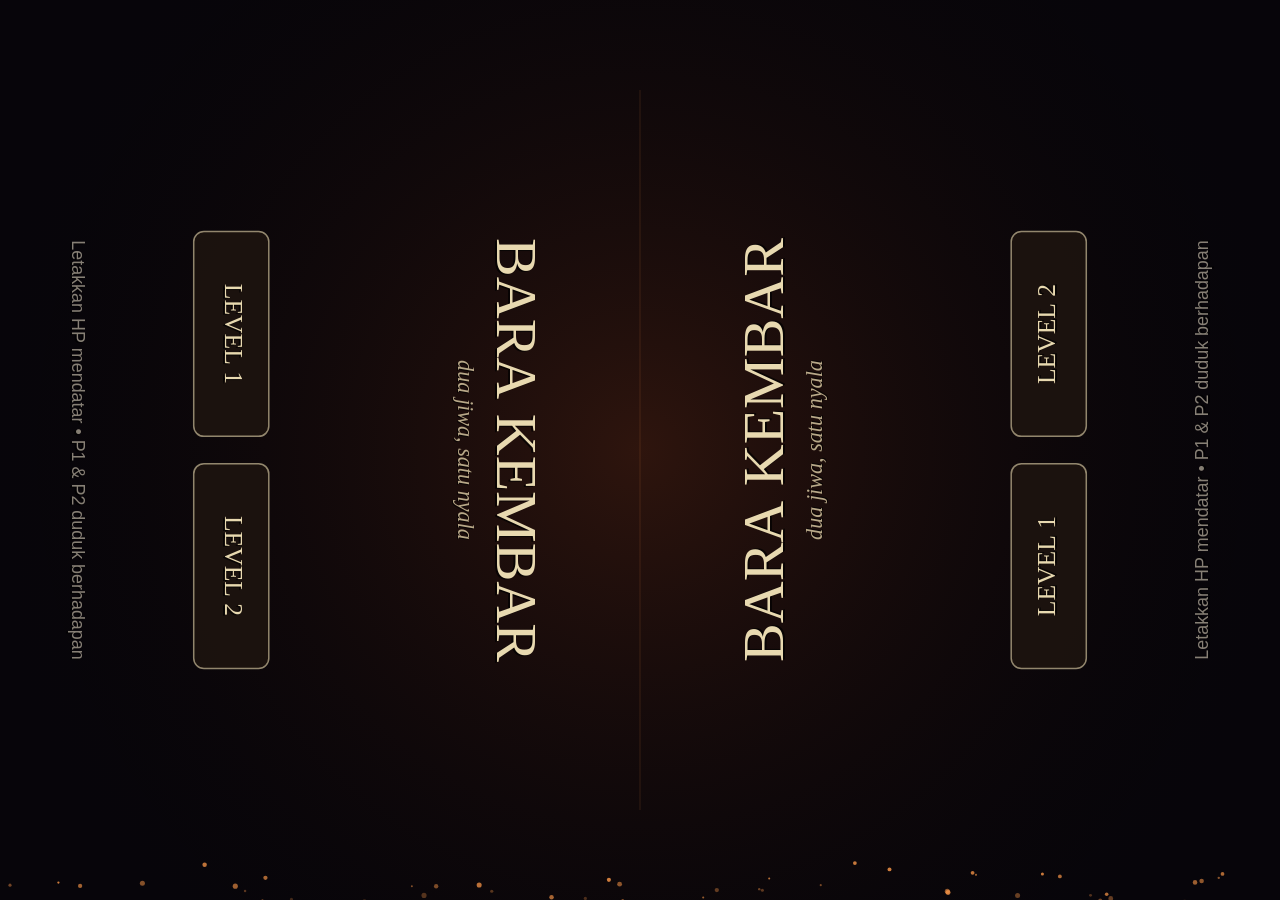
==== bara-kembar/index.html @ 31a5023f "Initial commit: koleksi game co-op" ====
<!doctype html>
<html lang="id">
<head>
<meta charset="utf-8">
<meta name="viewport" content="width=device-width,initial-scale=1,maximum-scale=1,user-scalable=no,viewport-fit=cover">
<meta name="mobile-web-app-capable" content="yes">
<meta name="apple-mobile-web-app-capable" content="yes">
<meta name="theme-color" content="#000000">
<title>Bara Kembar</title>
<style>
html,body{margin:0;height:100%;background:#000;overflow:hidden;touch-action:none;user-select:none;-webkit-user-select:none;-webkit-touch-callout:none;overscroll-behavior:none}
canvas{display:block;touch-action:none}
</style>
</head>
<body>
<canvas id="c"></canvas>
<script>
'use strict';
// =====================================================================
//  BARA KEMBAR — co-op souls-like, 2 pemain 1 perangkat, tampilan atas
//  Semua grafis prosedural (stickman), tanpa sprite.
// =====================================================================

// ---------- util ----------
const TAU = Math.PI * 2;
const clamp = (v, a, b) => v < a ? a : v > b ? b : v;
const lerp = (a, b, t) => a + (b - a) * t;
const rand = (a, b) => a + Math.random() * (b - a);
const dist = (a, b) => Math.hypot(a.x - b.x, a.y - b.y);
const angTo = (a, b) => Math.atan2(b.y - a.y, b.x - a.x);
const angDiff = (a, b) => { let d = (b - a) % TAU; if (d > Math.PI) d -= TAU; if (d < -Math.PI) d += TAU; return d; };
const turnTo = (c, t, m) => c + clamp(angDiff(c, t), -m, m);
const ease = t => t < .5 ? 2 * t * t : 1 - Math.pow(-2 * t + 2, 2) / 2;
const easeOut = t => 1 - Math.pow(1 - t, 3);
function vib(ms) { try { navigator.vibrate && navigator.vibrate(ms); } catch (e) { } }

// ---------- canvas / orientasi ----------
const cv = document.getElementById('c');
const ctx = cv.getContext('2d');
const lightCv = document.createElement('canvas');
const lctx = lightCv.getContext('2d');
let SW, SH, DPR, W, H, portrait, U;
const LEASH = { x: 600, y: 340 };
let ZMIN = .6, ZMAX = 1.2;

function resize() {
  DPR = Math.min(window.devicePixelRatio || 1, 2);
  SW = innerWidth; SH = innerHeight;
  cv.width = Math.round(SW * DPR); cv.height = Math.round(SH * DPR);
  cv.style.width = SW + 'px'; cv.style.height = SH + 'px';
  portrait = SH > SW;
  W = portrait ? SH : SW; H = portrait ? SW : SH;
  U = Math.min(H / 400, W / 750);
  lightCv.width = Math.ceil(W / 2); lightCv.height = Math.ceil(H / 2);
  ZMAX = H / (T * 5.8); ZMIN = H / (T * 10.5);
  LEASH.x = W * .6 / ZMIN - 170; LEASH.y = H * .8 / ZMIN - 150;
  layoutControls();
}
function baseT() {
  if (portrait) ctx.setTransform(0, DPR, -DPR, 0, SW * DPR, 0);
  else ctx.setTransform(DPR, 0, 0, DPR, 0, 0);
}
function toL(cx, cy) { return portrait ? { x: cy, y: SW - cx } : { x: cx, y: cy }; }
// bingkai baca per pemain: P1 duduk di sisi kiri layar, P2 di sisi kanan (berhadapan)
function inFrame(i, fn) {
  ctx.save();
  if (i === 0) { ctx.translate(W, 0); ctx.rotate(Math.PI / 2); }
  else { ctx.translate(0, H); ctx.rotate(-Math.PI / 2); }
  fn(H, W);
  ctx.restore();
}
function screenToFrame(i, q) { return i === 0 ? { x: q.y, y: W - q.x } : { x: H - q.y, y: q.x }; }

// ---------- konstanta dunia ----------
const T = 48;
const LEVELS = [
  {
    name: 'Gerbang Berkarat', boss: 'warden', dark: .70,
    floor: [42, 37, 33], wall: [70, 61, 52], fog: '255,255,255',
    map: [
      "################################",
      "#.......#.........#............#",
      "#.......#....g....#........a...#",
      "#...S...#.........#............#",
      "#.............##........##.....#",
      "#.......#..g..##..#.....##..g..#",
      "#.......#.........#............#",
      "####################.#####.#####",
      "#.........#..........#.........#",
      "#...a.....#..........#....g....#",
      "#.........#....b...............#",
      "#....................#.........#",
      "#.....g...#..........#.........#",
      "###.############################",
      "#.....#........................#",
      "#.....#........................#",
      "#..B..F.....#............#.....#",
      "#.....F........................#",
      "#.....#............X...........#",
      "#.....#........................#",
      "#######........................#",
      "#######.....#............#.....#",
      "#######........................#",
      "#######........................#",
      "################################",
    ]
  },
  {
    name: 'Katedral Abu', boss: 'queen', dark: .80,
    floor: [36, 32, 42], wall: [62, 54, 74], fog: '255,235,220',
    map: [
      "####################################",
      "#.......#..........#...............#",
      "#..S....#....a.....#.......g.......#",
      "#.......#..........#..g............#",
      "#............##..........####......#",
      "#.......#....##....#.....####...a..#",
      "#.......#..g.......#...............#",
      "##############################.#####",
      "#............#...........#.........#",
      "#..a.................a...#.......a.#",
      "#............#.....#.....#....b....#",
      "#.....b......#.....#...............#",
      "#........g...#...g....g..#..g......#",
      "#............#...........#.........#",
      "###.################################",
      "#........###########################",
      "#........###########################",
      "#....B...###########################",
      "#........###########################",
      "#........###########################",
      "####FF##############################",
      "#..................................#",
      "#..................................#",
      "#..................................#",
      "#.......##................##.......#",
      "#.......##................##.......#",
      "#................X.................#",
      "#..................................#",
      "#.......##................##.......#",
      "#.......##................##.......#",
      "#..................................#",
      "#..................................#",
      "####################################",
    ]
  }
];
const BOSS_NAMES = { warden: 'Penjaga Gerbang Berkarat', queen: 'Ratu Abu, Sang Penyulut' };

// ---------- simpanan ----------
let SAVE = { cleared: [] };
try { const s = JSON.parse(localStorage.getItem('barakembar') || 'null'); if (s && Array.isArray(s.cleared)) SAVE = s; } catch (e) { }
function saveGame() { try { localStorage.setItem('barakembar', JSON.stringify(SAVE)); } catch (e) { } }

// =====================================================================
//  AUDIO (WebAudio sintetis)
// =====================================================================
const Snd = (() => {
  let ac = null, out, nb, drone, droneG, musicG;
  function init() {
    if (ac) { if (ac.state !== 'running') ac.resume(); return; }
    try { ac = new (window.AudioContext || window.webkitAudioContext)(); } catch (e) { return; }
    out = ac.createGain(); out.gain.value = .6;
    const comp = ac.createDynamicsCompressor(); out.connect(comp); comp.connect(ac.destination);
    nb = ac.createBuffer(1, ac.sampleRate, ac.sampleRate);
    const d = nb.getChannelData(0); for (let i = 0; i < d.length; i++) d[i] = Math.random() * 2 - 1;
    // drone ambient
    droneG = ac.createGain(); droneG.gain.value = .035;
    const lp = ac.createBiquadFilter(); lp.type = 'lowpass'; lp.frequency.value = 220;
    [55, 55.5, 82.4].forEach(f => { const o = ac.createOscillator(); o.type = 'sawtooth'; o.frequency.value = f; o.connect(lp); o.start(); });
    lp.connect(droneG); droneG.connect(out);
    musicG = ac.createGain(); musicG.gain.value = .0; musicG.connect(out);
  }
  function env(g, t, a, v, d) { g.gain.setValueAtTime(.0001, t); g.gain.exponentialRampToValueAtTime(v, t + a); g.gain.exponentialRampToValueAtTime(.0001, t + d); }
  function tone(f, d, type = 'sine', v = .2, f2 = 0, delay = 0, dest) {
    if (!ac) return; const t = ac.currentTime + delay;
    const o = ac.createOscillator(), g = ac.createGain(); o.type = type; o.frequency.setValueAtTime(f, t);
    if (f2) o.frequency.exponentialRampToValueAtTime(f2, t + d);
    env(g, t, .006, v, d); o.connect(g); g.connect(dest || out); o.start(t); o.stop(t + d + .05);
  }
  function noise(d, v, f, type = 'lowpass', q = 1, f2 = 0, delay = 0) {
    if (!ac) return; const t = ac.currentTime + delay;
    const s = ac.createBufferSource(); s.buffer = nb; s.loop = true;
    const fl = ac.createBiquadFilter(); fl.type = type; fl.frequency.setValueAtTime(f, t); fl.Q.value = q;
    if (f2) fl.frequency.exponentialRampToValueAtTime(f2, t + d);
    const g = ac.createGain(); env(g, t, .005, v, d);
    s.connect(fl); fl.connect(g); g.connect(out); s.start(t, Math.random() * .5); s.stop(t + d + .05);
  }
  let musicOn = false;
  return {
    init,
    get ok() { return !!ac; },
    swing: () => noise(.16, .22, 700, 'bandpass', 1.4, 2800),
    swingHeavy: () => { noise(.26, .3, 400, 'bandpass', 1.2, 2000); },
    hit: () => { tone(160, .12, 'square', .12, 50); noise(.08, .3, 1800, 'lowpass'); },
    crit: () => { tone(90, .4, 'sawtooth', .2, 40); noise(.3, .4, 3000, 'lowpass', 1, 300); tone(1200, .25, 'triangle', .08, 600); },
    parry: () => { tone(1500, .35, 'triangle', .18, 1450); tone(2250, .3, 'sine', .12); noise(.06, .3, 6000, 'highpass'); },
    block: () => { tone(260, .12, 'square', .08, 180); noise(.1, .25, 2500, 'bandpass', 2); },
    guardBreak: () => { tone(140, .4, 'sawtooth', .18, 60); noise(.3, .3, 1500, 'bandpass'); },
    hurt: () => { tone(220, .2, 'sawtooth', .12, 80); noise(.12, .3, 900); },
    bow: () => { tone(320, .12, 'triangle', .14, 140); noise(.08, .15, 3000, 'highpass'); },
    bowFull: () => { tone(500, .15, 'triangle', .14, 200); noise(.12, .2, 4000, 'highpass'); },
    arrowHit: () => { noise(.05, .2, 2500, 'bandpass', 3); },
    roll: () => noise(.25, .15, 500, 'lowpass', 1, 150),
    heal: () => { [523, 659, 784].forEach((f, i) => tone(f, .35, 'sine', .08, 0, i * .08)); },
    swap: () => { tone(800, .05, 'square', .05); tone(500, .06, 'square', .05, 0, .07); },
    tele: () => tone(540, .12, 'sine', .05, 700),
    bossTele: () => { tone(110, .4, 'sawtooth', .07, 160); },
    slam: () => { tone(70, .6, 'sine', .4, 28); noise(.5, .4, 600, 'lowpass', 1, 80); },
    roar: () => { tone(95, 1.2, 'sawtooth', .22, 55); tone(140, 1.1, 'sawtooth', .12, 70); noise(1.1, .3, 900, 'bandpass', .7, 200); },
    fire: () => { noise(.3, .18, 1200, 'bandpass', .8, 300); },
    pillar: () => { tone(60, .5, 'sine', .3, 30); noise(.5, .35, 2000, 'lowpass', .7, 200); },
    die: () => { tone(300, .5, 'triangle', .1, 60); noise(.3, .2, 800); },
    enemyDie: () => { noise(.3, .2, 1200, 'lowpass', 1, 200); tone(200, .3, 'sine', .06, 70); },
    bonfire: () => { noise(1.2, .2, 300, 'lowpass', 1, 1800); [392, 523, 659].forEach((f, i) => tone(f, .9, 'sine', .06, 0, .1 + i * .15)); },
    fog: () => noise(1, .15, 3000, 'bandpass', .5, 600),
    portal: () => { [440, 554, 659, 880].forEach((f, i) => tone(f, .6, 'sine', .07, 0, i * .1)); },
    fail: () => tone(150, .08, 'square', .05),
    chain: () => tone(1800, .05, 'sine', .04),
    over: () => { [220, 207, 174].forEach((f, i) => tone(f, 1.6, 'sawtooth', .07, f * .7, i * .25)); noise(2, .1, 400); },
    victory: () => { [262, 330, 392, 523, 659].forEach((f, i) => tone(f, 2.2, 'triangle', .07, 0, i * .12)); },
    music(on) { musicOn = on; if (ac) { musicG.gain.setTargetAtTime(on ? .5 : 0, ac.currentTime, .5); droneG.gain.setTargetAtTime(on ? .05 : .035, ac.currentTime, .5); } },
    beat(n) {
      if (!ac || !musicOn) return;
      tone(55, .35, 'sine', .35, 35, 0, musicG);
      if (n % 2 === 1) noise(.06, .08, 4000, 'highpass');
      const seq = [220, 0, 261.6, 0, 246.9, 0, 207.6, 196];
      const f = seq[n % 8]; if (f) tone(f, .5, 'sawtooth', .025, 0, 0, musicG);
    }
  };
})();

// =====================================================================
//  INPUT
// =====================================================================
const IN = [0, 1].map(() => ({ mx: 0, my: 0, tb: [0, 0, 0], kb: [0, 0, 0], h: [0, 0, 0], pv: [0, 0, 0], joy: null, kx: { u: 0, d: 0, l: 0, r: 0 } }));
const pressed = (i, k) => IN[i].h[k] && !IN[i].pv[k];
const released = (i, k) => !IN[i].h[k] && IN[i].pv[k];
const ctrls = [{}, {}];
function layoutControls() {
  const u = U;
  for (let i = 0; i < 2; i++) {
    const m = (x, y) => i === 0 ? { x, y } : { x: W - x, y: H - y };
    const c = ctrls[i];
    c.joy = Object.assign(m(110 * u, 100 * u), { r: 70 * u });
    c.b = [Object.assign(m(95 * u, 250 * u), { r: 42 * u }), Object.assign(m(95 * u, 342 * u), { r: 40 * u }), Object.assign(m(170 * u, 296 * u), { r: 29 * u })];
  }
}
const KEYMAP = {
  KeyW: [0, 'u'], KeyS: [0, 'd'], KeyA: [0, 'l'], KeyD: [0, 'r'], KeyF: [0, 0], KeyG: [0, 1], KeyH: [0, 2],
  ArrowUp: [1, 'u'], ArrowDown: [1, 'd'], ArrowLeft: [1, 'l'], ArrowRight: [1, 'r'],
  Numpad1: [1, 0], Numpad2: [1, 1], Numpad3: [1, 2], Comma: [1, 0], Period: [1, 1], Slash: [1, 2],
};
addEventListener('keydown', e => {
  Snd.init();
  if (e.code === 'Escape' || e.code === 'KeyP') { togglePause(); return; }
  if (G.mode === 'title' && (e.code === 'Enter' || e.code === 'Space')) { startGame(0); return; }
  if (G.mode === 'title' && e.code === 'Digit2') { startGame(1); return; }
  if (G.mode === 'win' && e.code === 'Enter') { G.mode = 'title'; return; }
  const m = KEYMAP[e.code]; if (!m) return; e.preventDefault();
  if (typeof m[1] === 'number') IN[m[0]].kb[m[1]] = 1; else IN[m[0]].kx[m[1]] = 1;
});
addEventListener('keyup', e => {
  const m = KEYMAP[e.code]; if (!m) return;
  if (typeof m[1] === 'number') IN[m[0]].kb[m[1]] = 0; else IN[m[0]].kx[m[1]] = 0;
});
const ptrs = new Map();
cv.addEventListener('pointerdown', e => {
  e.preventDefault(); Snd.init();
  const q = toL(e.clientX, e.clientY);
  if (G.mode !== 'play') { uiTap(q); return; }
  if (Math.hypot(q.x - W / 2, q.y - 20 * U) < 26 * U) { togglePause(); return; }
  const a = assignTouch(q);
  if (a) { ptrs.set(e.pointerId, a); try { cv.setPointerCapture(e.pointerId); } catch (er) { } }
}, { passive: false });
cv.addEventListener('pointermove', e => {
  const a = ptrs.get(e.pointerId); if (!a || a.kind !== 'joy') return;
  const q = toL(e.clientX, e.clientY), j = IN[a.i].joy; if (!j) return;
  j.x = q.x; j.y = q.y;
  const r = ctrls[a.i].joy.r;
  let dx = (j.x - j.bx) / r, dy = (j.y - j.by) / r; const l = Math.hypot(dx, dy);
  if (l > 1) { // base ikut terseret supaya tidak "mentok"
    j.bx += (dx / l) * (l - 1) * r; j.by += (dy / l) * (l - 1) * r; dx /= l; dy /= l;
  }
  j.dx = dx; j.dy = dy;
}, { passive: false });
function endPtr(e) {
  const a = ptrs.get(e.pointerId); if (!a) return; ptrs.delete(e.pointerId);
  if (a.kind === 'joy') IN[a.i].joy = null; else IN[a.i].tb[a.k] = 0;
}
cv.addEventListener('pointerup', endPtr); cv.addEventListener('pointercancel', endPtr);
cv.addEventListener('contextmenu', e => e.preventDefault());
function assignTouch(q) {
  let best = null, bd = 1e9;
  for (let i = 0; i < 2; i++) for (let k = 0; k < 3; k++) {
    const b = ctrls[i].b[k], d = Math.hypot(q.x - b.x, q.y - b.y);
    if (d < b.r * 1.45 && d / b.r < bd) { bd = d / b.r; best = { i, kind: 'b', k }; }
  }
  if (best) { IN[best.i].tb[best.k] = 1; return best; }
  for (let i = 0; i < 2; i++) {
    const inZone = i === 0 ? (q.x < W * .33 && q.y < H * .58) : (q.x > W * .67 && q.y > H * .42);
    if (inZone && !IN[i].joy) { IN[i].joy = { bx: q.x, by: q.y, x: q.x, y: q.y, dx: 0, dy: 0 }; return { i, kind: 'joy' }; }
  }
  return null;
}
function pollInput() {
  for (const n of IN) {
    for (let k = 0; k < 3; k++) n.h[k] = n.tb[k] || n.kb[k] ? 1 : 0;
    let mx = n.kx.r - n.kx.l, my = n.kx.d - n.kx.u;
    if (mx || my) { const l = Math.hypot(mx, my); mx /= l; my /= l; }
    if (n.joy) { mx = n.joy.dx; my = n.joy.dy; }
    n.mx = mx; n.my = my;
  }
}
function endInput() { for (const n of IN) for (let k = 0; k < 3; k++) n.pv[k] = n.h[k]; }

// =====================================================================
//  STATE GLOBAL
// =====================================================================
const G = { mode: 'title', t: 0, banners: [], hitStop: 0, slowT: 0, shake: 0, fade: 0, fadeDir: 0, fadeCb: null, overT: 0, hintT: 0, beatT: 0, beatN: 0, winT: 0, fx: [] };
let L = null;
const cam = { x: 0, y: 0, z: 1 };
const players = [];

function banner(text, sub, dur = 3, color = '#e8d9b0', big = true) { G.banners.push({ text, sub, t: 0, dur, color, big }); }
function msg(p, text, dur = 2.5) { p.msg = { text, t: 0, dur }; }
function hitStop(s) { G.hitStop = Math.max(G.hitStop, s); }
function shake(s) { G.shake = Math.max(G.shake, s); }

// =====================================================================
//  LEVEL
// =====================================================================
function loadLevel(idx) {
  const def = LEVELS[idx], rows = def.map;
  const h = rows.length, w = Math.max(...rows.map(r => r.length));
  const grid = new Uint8Array(w * h);
  const lv = { idx, def, w, h, grid, spawns: [], bonfires: [], gates: [], start: null, bossSpawn: null, gateState: 'fog', bossState: 'dormant', enemies: [], projectiles: [], hazards: [], particles: [], decals: [], portal: null, fields: [null, null], fieldT: 0, boss: null, gateHintT: 0 };
  for (let y = 0; y < h; y++) for (let x = 0; x < w; x++) {
    const ch = rows[y][x] || '#', c = { x: (x + .5) * T, y: (y + .5) * T };
    grid[y * w + x] = ch === '#' ? 1 : ch === 'F' ? 2 : 0;
    if (ch === 'F') lv.gates.push(c);
    if (ch === 'S') lv.start = c;
    if (ch === 'B') lv.bonfires.push(Object.assign(c, { lit: false, r: 14 }));
    if ('gab'.includes(ch)) lv.spawns.push({ type: { g: 'grunt', a: 'archer', b: 'brute' }[ch], x: c.x, y: c.y });
    if (ch === 'X') lv.bossSpawn = c;
  }
  // area arena = flood fill dari X (gerbang & dinding membatasi)
  lv.arena = new Uint8Array(w * h);
  const q = [[Math.floor(lv.bossSpawn.x / T), Math.floor(lv.bossSpawn.y / T)]];
  lv.arena[q[0][1] * w + q[0][0]] = 1; lv.arenaTiles = [];
  while (q.length) {
    const [x, y] = q.shift(); lv.arenaTiles.push({ x: (x + .5) * T, y: (y + .5) * T });
    for (const [dx, dy] of [[1, 0], [-1, 0], [0, 1], [0, -1]]) {
      const nx = x + dx, ny = y + dy; if (nx < 0 || ny < 0 || nx >= w || ny >= h) continue;
      const k = ny * w + nx; if (grid[k] || lv.arena[k]) continue; lv.arena[k] = 1; q.push([nx, ny]);
    }
  }
  lv.checkpoint = lv.start;
  L = lv;
  L.cv = prerenderLevel();
  populate();
  placePlayers(L.start, true);
  cam.x = L.start.x; cam.y = L.start.y; cam.z = (ZMIN + ZMAX) / 2;
}
function populate() {
  L.enemies = L.spawns.map(s => makeEnemy(s.type, s.x, s.y));
  if (L.bossState !== 'dead') { L.boss = makeEnemy(L.def.boss, L.bossSpawn.x, L.bossSpawn.y); L.enemies.push(L.boss); }
  L.projectiles = []; L.hazards = [];
}
function placePlayers(c, full) {
  players.forEach((p, i) => {
    const off = [[-18, -10], [18, 10]][i];
    let x = c.x + off[0], y = c.y + off[1];
    if (tileSolidW(x, y)) { x = c.x; y = c.y; }
    p.spawn(x, y);
  });
}
function tileSolid(tx, ty) {
  if (tx < 0 || ty < 0 || tx >= L.w || ty >= L.h) return true;
  const v = L.grid[ty * L.w + tx];
  return v === 1 || (v === 2 && L.gateState !== 'open');
}
const tileSolidW = (x, y) => tileSolid(Math.floor(x / T), Math.floor(y / T));
const inArena = o => { const tx = Math.floor(o.x / T), ty = Math.floor(o.y / T); return tx >= 0 && ty >= 0 && tx < L.w && ty < L.h && L.arena[ty * L.w + tx] === 1; };

function resolveCircle(o) {
  const r = o.r; let hit = false;
  const x0 = Math.floor((o.x - r) / T), x1 = Math.floor((o.x + r) / T), y0 = Math.floor((o.y - r) / T), y1 = Math.floor((o.y + r) / T);
  for (let ty = y0; ty <= y1; ty++) for (let tx = x0; tx <= x1; tx++) {
    if (!tileSolid(tx, ty)) continue;
    const cx = clamp(o.x, tx * T, tx * T + T), cy = clamp(o.y, ty * T, ty * T + T);
    const dx = o.x - cx, dy = o.y - cy, d2 = dx * dx + dy * dy;
    if (d2 < r * r) {
      hit = true;
      if (d2 > 1e-4) { const d = Math.sqrt(d2), p = r - d; o.x += dx / d * p; o.y += dy / d * p; }
      else {
        const l = o.x - tx * T, rr = tx * T + T - o.x, t = o.y - ty * T, b = ty * T + T - o.y, m = Math.min(l, rr, t, b);
        if (m === l) o.x = tx * T - r; else if (m === rr) o.x = tx * T + T + r; else if (m === t) o.y = ty * T - r; else o.y = ty * T + T + r;
      }
    }
  }
  return hit;
}
function moveCircle(o, dx, dy) {
  let hit = false; const n = Math.max(1, Math.ceil(Math.max(Math.abs(dx), Math.abs(dy)) / 8));
  for (let s = 0; s < n; s++) { o.x += dx / n; if (resolveCircle(o)) hit = true; o.y += dy / n; if (resolveCircle(o)) hit = true; }
  return hit;
}
function los(a, b) {
  const d = dist(a, b), n = Math.ceil(d / 14);
  for (let i = 1; i < n; i++) { const t = i / n; if (tileSolidW(lerp(a.x, b.x, t), lerp(a.y, b.y, t))) return false; }
  return true;
}
function computeFields() {
  for (const p of players) {
    const f = new Int16Array(L.w * L.h).fill(-1);
    if (!p.dead) {
      const sx = Math.floor(p.x / T), sy = Math.floor(p.y / T), q = [sx + sy * L.w]; f[q[0]] = 0; let qi = 0;
      while (qi < q.length) {
        const k = q[qi++], x = k % L.w, y = (k / L.w) | 0;
        for (const [dx, dy] of [[1, 0], [-1, 0], [0, 1], [0, -1]]) {
          const nx = x + dx, ny = y + dy; if (tileSolid(nx, ny)) continue;
          const nk = ny * L.w + nx; if (f[nk] >= 0) continue; f[nk] = f[k] + 1; if (f[nk] < 40) q.push(nk);
        }
      }
    }
    L.fields[p.i] = f;
  }
}

// ---------- prerender peta ----------
function prerenderLevel() {
  const c = document.createElement('canvas'); c.width = L.w * T; c.height = L.h * T;
  const g = c.getContext('2d');
  let seed = 1337 + L.idx * 99; const rnd = () => (seed = (seed * 16807) % 2147483647) / 2147483647;
  const [fr, fg, fb] = L.def.floor, [wr, wg, wb] = L.def.wall;
  const solid = (x, y) => x < 0 || y < 0 || x >= L.w || y >= L.h || L.grid[y * L.w + x] === 1;
  for (let y = 0; y < L.h; y++) for (let x = 0; x < L.w; x++) {
    const px = x * T, py = y * T;
    if (!solid(x, y)) {
      const v = rnd() * 10 - 5;
      g.fillStyle = `rgb(${fr + v},${fg + v},${fb + v})`; g.fillRect(px, py, T, T);
      g.strokeStyle = 'rgba(0,0,0,.35)'; g.lineWidth = 1.5;
      g.strokeRect(px + .75, py + .75, T - 1.5, T - 1.5);
      if (rnd() < .5) { g.beginPath(); if (rnd() < .5) { g.moveTo(px + T / 2, py); g.lineTo(px + T / 2, py + T); } else { g.moveTo(px, py + T / 2); g.lineTo(px + T, py + T / 2); } g.stroke(); }
      if (rnd() < .25) { // retakan
        g.strokeStyle = 'rgba(0,0,0,.4)'; g.lineWidth = 1; g.beginPath();
        let cx = px + rnd() * T, cy = py + rnd() * T; g.moveTo(cx, cy);
        for (let k = 0; k < 4; k++) { cx += rnd() * 14 - 7; cy += rnd() * 14 - 7; g.lineTo(cx, cy); } g.stroke();
      }
      if (rnd() < .07) { // tulang/puing
        g.strokeStyle = 'rgba(200,190,170,.25)'; g.lineWidth = 2; g.beginPath();
        const cx = px + 10 + rnd() * 28, cy = py + 10 + rnd() * 28, a = rnd() * TAU;
        g.moveTo(cx - Math.cos(a) * 6, cy - Math.sin(a) * 6); g.lineTo(cx + Math.cos(a) * 6, cy + Math.sin(a) * 6); g.stroke();
      }
      // AO di tepi dinding
      const ao = (x0, y0, x1, y1) => { const gr = g.createLinearGradient(x0, y0, x1, y1); gr.addColorStop(0, 'rgba(0,0,0,.55)'); gr.addColorStop(1, 'rgba(0,0,0,0)'); g.fillStyle = gr; };
      const A = 16;
      if (solid(x, y - 1)) { ao(0, py, 0, py + A); g.fillRect(px, py, T, A); }
      if (solid(x, y + 1)) { ao(0, py + T, 0, py + T - A); g.fillRect(px, py + T - A, T, A); }
      if (solid(x - 1, y)) { ao(px, 0, px + A, 0); g.fillRect(px, py, A, T); }
      if (solid(x + 1, y)) { ao(px + T, 0, px + T - A, 0); g.fillRect(px + T - A, py, A, T); }
    } else {
      const v = rnd() * 8 - 4;
      g.fillStyle = `rgb(${wr + v},${wg + v},${wb + v})`; g.fillRect(px, py, T, T);
      g.strokeStyle = 'rgba(0,0,0,.35)'; g.lineWidth = 1.5;
      for (let r = 0; r < 3; r++) { // bata
        const yy = py + r * 16; g.beginPath(); g.moveTo(px, yy); g.lineTo(px + T, yy); g.stroke();
        const off = (r % 2) * 12; for (let k = off; k < T; k += 24) { g.beginPath(); g.moveTo(px + k, yy); g.lineTo(px + k, yy + 16); g.stroke(); }
      }
      g.lineWidth = 4; g.strokeStyle = 'rgba(0,0,0,.75)';
      if (!solid(x, y - 1)) { g.beginPath(); g.moveTo(px, py + 2); g.lineTo(px + T, py + 2); g.stroke(); }
      if (!solid(x, y + 1)) { g.beginPath(); g.moveTo(px, py + T - 2); g.lineTo(px + T, py + T - 2); g.stroke(); }
      if (!solid(x - 1, y)) { g.beginPath(); g.moveTo(px + 2, py); g.lineTo(px + 2, py + T); g.stroke(); }
      if (!solid(x + 1, y)) { g.beginPath(); g.moveTo(px + T - 2, py); g.lineTo(px + T - 2, py + T); g.stroke(); }
    }
  }
  // lingkaran ritual di arena bos
  const b = L.bossSpawn; g.strokeStyle = 'rgba(160,40,30,.22)'; g.lineWidth = 3;
  for (const r of [70, 130]) { g.beginPath(); g.arc(b.x, b.y, r, 0, TAU); g.stroke(); }
  for (let k = 0; k < 8; k++) { const a = k / 8 * TAU; g.beginPath(); g.moveTo(b.x + Math.cos(a) * 70, b.y + Math.sin(a) * 70); g.lineTo(b.x + Math.cos(a) * 130, b.y + Math.sin(a) * 130); g.stroke(); }
  return c;
}

// =====================================================================
//  PEMAIN
// =====================================================================
const SPD = 112;
const COMBO = [
  { wind: .20, act: .10, rec: .42, dmg: 20, cost: 20, range: 50, arc: 2.1, lunge: 110, sw: [-1.2, 1.2] },
  { wind: .15, act: .10, rec: .48, dmg: 24, cost: 22, range: 52, arc: 2.1, lunge: 120, sw: [1.2, -1.2] },
  { wind: .32, act: .13, rec: .70, dmg: 38, cost: 28, range: 58, arc: 2.8, lunge: 170, sw: [-1.6, 1.6], heavy: true },
];
const CHAIN_WIN = .24, PARRY_WIN = .2, HEAL_AMT = 45, MAX_FLASK = 3;

class Player {
  constructor(i) {
    this.i = i; this.r = 12; this.maxHp = 100; this.maxStam = 100;
    this.col = i ? '#62d6cf' : '#f2ad4e'; this.glow = i ? '98,214,207' : '242,173,78';
    this.weapon = i ? 'bow' : 'sword';
  }
  spawn(x, y) {
    Object.assign(this, {
      x, y, kx: 0, ky: 0, hp: this.maxHp, hpLag: this.maxHp, stam: this.maxStam, stamCd: 0, flasks: MAX_FLASK,
      state: 'free', st: 0, face: this.i ? Math.PI : 0, combo: 0, chainLock: false, hitSet: null, blockT: 0, drawT: 0,
      relPending: false, iframe: 1, flash: 0, down: false, dead: false, downT: 0, revT: 0, b3T: -1, healDone: false,
      rollA: 0, walk: 0, moving: 0, stagDur: 0, msg: null, swapHint: 0, parryFx: 0
    });
  }
  get alive() { return !this.down && !this.dead; }
}
players.push(new Player(0), new Player(1));

function sepVal(a, b) { const dx = (a.x - b.x) / LEASH.x, dy = (a.y - b.y) / LEASH.y; return dx * dx + dy * dy; }
function movePlayer(p, dx, dy) {
  const q = players[1 - p.i];
  if (q.dead) { moveCircle(p, dx, dy); return; }
  const before = sepVal(p, q);
  const ox = p.x, oy = p.y;
  moveCircle(p, dx, dy);
  const after = sepVal(p, q);
  if (after > 1 && after > before) {
    p.x = ox; p.y = oy; moveCircle(p, dx, 0);
    let v = sepVal(p, q); if (v > 1 && v > before) { p.x = ox; p.y = oy; }
    const mx = p.x, my = p.y; moveCircle(p, 0, dy);
    v = sepVal(p, q); if (v > 1 && v > before) { p.x = mx; p.y = my; }
    if (!p.msg || p.msg.t > 1) msg(p, 'Jangan terlalu jauh dari rekanmu', 1.2);
  }
}
function targetables() { return L.enemies.filter(e => !e.dead && !(e.boss && L.bossState !== 'active') && !e.inv); }
function aimAssist(p, ang, cone, range) {
  let best = null, bs = 1e9;
  for (const e of targetables()) {
    const d = dist(p, e); if (d > range) continue;
    const da = Math.abs(angDiff(ang, angTo(p, e))); if (da > cone) continue;
    if (!los(p, e)) continue;
    const s = da * 220 + d; if (s < bs) { bs = s; best = e; }
  }
  return best ? angTo(p, best) : ang;
}
function startAttack(p, c) {
  if (p.stam <= 0) { Snd.fail(); msg(p, 'Stamina habis', .8); return false; }
  const a = COMBO[c]; p.combo = c; p.state = 'atk_w'; p.st = 0; p.stam -= a.cost; p.stamCd = .65;
  p.face = aimAssist(p, p.face, 1.0, 110); p.hitSet = new Set(); p.chainLock = false;
  if (p.stam < 0) p.stam = 0;
  return true;
}
function startRoll(p, mx, my, m) {
  if (p.stam <= 0) { Snd.fail(); msg(p, 'Stamina habis', .8); return; }
  p.stam = Math.max(0, p.stam - 22); p.stamCd = .6;
  p.rollA = m > .3 ? Math.atan2(my, mx) : p.face; p.face = p.rollA;
  p.state = 'roll'; p.st = 0; Snd.roll();
}
function fireArrow(p) {
  const ch = clamp((p.drawT - .28) / .62, 0, 1), full = ch >= 1;
  const ang = aimAssist(p, p.face, .45, 460); p.face = ang;
  p.stam = Math.max(0, p.stam - (8 + 8 * ch)); p.stamCd = .55;
  spawnProj('p', p.x + Math.cos(ang) * 16, p.y + Math.sin(ang) * 16, ang, full ? 720 : 470 + 150 * ch, 10 + 20 * ch, { kind: 'arrow', pierce: full ? 3 : 0, life: 1.1, r: 4, full, src: p });
  full ? Snd.bowFull() : Snd.bow();
  p.state = 'shoot_r'; p.st = 0;
}

function updatePlayer(p, dt) {
  if (p.dead) return;
  const inp = IN[p.i];
  p.flash = Math.max(0, p.flash - dt); p.iframe = Math.max(0, p.iframe - dt); p.parryFx = Math.max(0, p.parryFx - dt);
  p.hpLag = p.hpLag > p.hp ? Math.max(p.hp, p.hpLag - 30 * dt) : p.hp;
  if (p.msg) { p.msg.t += dt; if (p.msg.t > p.msg.dur) p.msg = null; }
  if (p.swapHint > 0) p.swapHint -= dt;
  if (p.kx || p.ky) {
    moveCircle(p, p.kx * dt, p.ky * dt); const f = Math.pow(.0015, dt); p.kx *= f; p.ky *= f;
    if (Math.hypot(p.kx, p.ky) < 6) p.kx = p.ky = 0;
  }
  if (p.state === 'down') return;
  // stamina
  if (p.stamCd > 0) p.stamCd -= dt;
  else if (p.stam < p.maxStam) {
    const rate = p.state === 'block' ? 14 : p.state === 'draw' ? 22 : 44;
    p.stam = Math.min(p.maxStam, p.stam + rate * dt);
  }
  const mag = Math.hypot(inp.mx, inp.my), m = mag > .2 ? Math.min(1, mag) : 0;
  const mAng = Math.atan2(inp.my, inp.mx);
  p.st += dt; p.moving = 0;
  const walk = (spd, turn) => {
    if (m > 0) {
      p.face = turnTo(p.face, mAng, turn * dt);
      movePlayer(p, Math.cos(mAng) * spd * m * dt, Math.sin(mAng) * spd * m * dt);
      p.walk += spd * m * dt * .11; p.moving = m;
    }
  };
  switch (p.state) {
    case 'free': {
      walk(SPD, 16);
      if (pressed(p.i, 0)) { if (p.weapon === 'sword') startAttack(p, 0); else if (p.stam > 0) { p.state = 'draw'; p.st = 0; p.drawT = 0; p.relPending = false; } else { Snd.fail(); msg(p, 'Stamina habis', .8); } }
      else if (p.weapon === 'sword' && inp.h[1]) { p.state = 'block'; p.st = 0; p.blockT = 0; }
      else if (p.weapon === 'bow' && pressed(p.i, 1)) startRoll(p, inp.mx, inp.my, m);
      // tombol 3: ketuk = ganti senjata, tahan = minum ramuan
      if (p.state === 'free') {
        if (pressed(p.i, 2)) p.b3T = 0;
        if (p.b3T >= 0) {
          if (inp.h[2]) {
            p.b3T += dt;
            if (p.b3T >= .38) {
              p.b3T = -1;
              if (p.flasks > 0) { p.flasks--; p.state = 'heal'; p.st = 0; p.healDone = false; }
              else { Snd.fail(); msg(p, 'Ramuan habis', 1.2); }
            }
          } else { p.b3T = -1; p.state = 'swap'; p.st = 0; Snd.swap(); }
        }
      } else p.b3T = -1;
      break;
    }
    case 'atk_w': {
      const a = COMBO[p.combo];
      if (p.st >= a.wind) { p.state = 'atk_a'; p.st = 0; a.heavy ? Snd.swingHeavy() : Snd.swing(); }
      break;
    }
    case 'atk_a': {
      const a = COMBO[p.combo];
      movePlayer(p, Math.cos(p.face) * a.lunge * dt, Math.sin(p.face) * a.lunge * dt);
      for (const e of targetables()) {
        if (p.hitSet.has(e) || e.air) continue;
        if (dist(p, e) - e.r <= a.range && Math.abs(angDiff(p.face, angTo(p, e))) <= a.arc / 2) {
          p.hitSet.add(e); hurtEnemy(e, a.dmg, p, { melee: true, poise: a.heavy ? 1.6 : 1 });
        }
      }
      if (p.st >= a.act) { p.state = 'atk_r'; p.st = 0; }
      break;
    }
    case 'atk_r': {
      const a = COMBO[p.combo];
      const open = p.combo < 2 && !p.chainLock && p.st >= a.rec - CHAIN_WIN;
      if (pressed(p.i, 0)) {
        if (open) { startAttack(p, p.combo + 1); break; }
        else if (p.combo < 2) p.chainLock = true; // terlalu cepat → kombo putus
      }
      if (p.st >= a.rec) { p.state = 'free'; p.st = 0; }
      break;
    }
    case 'block': {
      p.blockT += dt;
      walk(SPD * .42, 5);
      if (pressed(p.i, 0)) { startAttack(p, 0); break; }
      if (!inp.h[1]) { p.state = 'free'; p.st = 0; }
      break;
    }
    case 'draw': {
      p.drawT += dt;
      if (m > 0) { p.face = turnTo(p.face, mAng, 7 * dt); movePlayer(p, Math.cos(mAng) * SPD * .42 * m * dt, Math.sin(mAng) * SPD * .42 * m * dt); p.walk += SPD * .42 * m * dt * .11; p.moving = m * .5; }
      if (!inp.h[0]) p.relPending = true;
      if (pressed(p.i, 1)) { startRoll(p, inp.mx, inp.my, m); break; }
      if (p.relPending && p.drawT >= .28) fireArrow(p);
      break;
    }
    case 'shoot_r': if (p.st >= .34) { p.state = 'free'; p.st = 0; } break;
    case 'roll': {
      const D = .48, k = p.st / D;
      const sp = 300 * Math.pow(Math.max(0, 1 - k), .6) + 30;
      movePlayer(p, Math.cos(p.rollA) * sp * dt, Math.sin(p.rollA) * sp * dt);
      if (p.st > .03 && p.st < .30) p.iframe = Math.max(p.iframe, .02);
      if (Math.random() < .5) puff(p.x, p.y, 'rgba(150,140,130,', 1);
      if (p.st >= D) { p.state = 'roll_r'; p.st = 0; }
      break;
    }
    case 'roll_r': if (p.st >= .14) { p.state = 'free'; p.st = 0; } break;
    case 'heal': {
      walk(SPD * .3, 4);
      if (!p.healDone && p.st >= .65) {
        p.healDone = true; p.hp = Math.min(p.maxHp, p.hp + HEAL_AMT); Snd.heal();
        for (let k = 0; k < 18; k++) part(p.x + rand(-10, 10), p.y + rand(-10, 10), rand(-20, 20), rand(-60, -10), rand(.5, 1), '#ffd27a', 2.5, true);
      }
      if (p.st >= 1.0) { p.state = 'free'; p.st = 0; }
      break;
    }
    case 'swap': {
      if (p.st >= .2 && !p.swapped) { p.swapped = true; p.weapon = p.weapon === 'sword' ? 'bow' : 'sword'; p.swapHint = 4; }
      if (p.st >= .42) { p.state = 'free'; p.st = 0; p.swapped = false; }
      break;
    }
    case 'stag': if (p.st >= p.stagDur) { p.state = 'free'; p.st = 0; } break;
  }
}

function hurtPlayer(p, dmg, src, o = {}) {
  if (!p.alive || p.iframe > 0) return 'miss';
  const a = Math.atan2(src.y - p.y, src.x - p.x);
  const front = Math.abs(angDiff(p.face, a)) < 1.3;
  if (p.state === 'block' && front && !o.unblockable) {
    if (p.blockT < PARRY_WIN && o.parryable) {
      Snd.parry(); hitStop(.13); shake(6); vib(30); p.parryFx = .4;
      sparks(p.x + Math.cos(a) * 14, p.y + Math.sin(a) * 14, 22, '#fff6c8');
      p.stam = Math.min(p.maxStam, p.stam + 10);
      return 'parry';
    }
    Snd.block(); p.stam -= dmg * (o.guard || 1.3); p.stamCd = .8; p.hp -= dmg * .08;
    p.kx = -Math.cos(a) * 170; p.ky = -Math.sin(a) * 170;
    sparks(p.x + Math.cos(a) * 14, p.y + Math.sin(a) * 14, 8, '#ffd9a0');
    hitStop(.04); shake(2);
    if (p.stam <= 0) { p.stam = 0; p.state = 'stag'; p.st = 0; p.stagDur = 1.0; Snd.guardBreak(); msg(p, 'Tameng jebol!', 1.2); shake(6); }
    if (p.hp <= 0) downPlayer(p);
    return 'block';
  }
  p.hp -= dmg; p.flash = .2; p.iframe = .4;
  const kn = o.knock || 150; p.kx = -Math.cos(a) * kn; p.ky = -Math.sin(a) * kn;
  p.state = 'stag'; p.st = 0; p.stagDur = o.stagger || .34; p.b3T = -1; p.swapped = false;
  Snd.hurt(); hitStop(.07); shake(5); vib(45);
  blood(p.x, p.y, a + Math.PI, 10, '#8a1010');
  if (p.hp <= 0) downPlayer(p);
  return 'hit';
}
function downPlayer(p) {
  p.hp = 0; Snd.die();
  const q = players[1 - p.i];
  if (q.alive) { p.state = 'down'; p.down = true; p.downT = 25; p.revT = 0; msg(q, 'Rekanmu tumbang! Dekati untuk membangkitkan', 3); }
  else { p.state = 'down'; p.down = true; p.downT = 0; gameOver(); }
}
function revivePlayer(p, hpFrac) {
  p.down = false; p.dead = false; p.state = 'free'; p.st = 0; p.hp = Math.round(p.maxHp * hpFrac); p.hpLag = p.hp; p.iframe = 1.5; p.revT = 0;
  for (let k = 0; k < 20; k++) part(p.x, p.y, rand(-60, 60), rand(-60, 60), rand(.4, .9), '#fff1c0', 2, true);
  Snd.heal();
}
function gameOver() {
  if (G.mode === 'over') return;
  G.mode = 'over'; G.overT = 0; Snd.over(); Snd.music(false);
}

// =====================================================================
//  MUSUH
// =====================================================================
const ETYPE = {
  grunt: { hp: 55, r: 12, speed: 66, poise: 26, aggro: 230, col: '#a9ab9c', sc: 1.15, lw: 2.4 },
  archer: { hp: 38, r: 11, speed: 62, poise: 14, aggro: 320, col: '#b58ad6', sc: 1.1, lw: 2.2 },
  brute: { hp: 150, r: 19, speed: 46, poise: 75, aggro: 230, col: '#d06a4e', sc: 1.75, lw: 3.4 },
  warden: { hp: 680, r: 26, speed: 72, poise: 160, aggro: 999, col: '#c9b48a', sc: 2.5, lw: 4.2, boss: true },
  queen: { hp: 820, r: 20, speed: 64, poise: 130, aggro: 999, col: '#ff9a5c', sc: 2.0, lw: 3.4, boss: true },
};
function makeEnemy(type, x, y) {
  const d = ETYPE[type];
  return {
    type, x, y, hx: x, hy: y, r: d.r, speed: d.speed, maxHp: d.hp, hp: d.hp, hpLag: d.hp, maxPoise: d.poise, poise: d.poise,
    aggroR: d.aggro, col: d.col, sc: d.sc, lw: d.lw, boss: !!d.boss, state: 'idle', st: 0, face: Math.random() * TAU,
    cd: rand(.5, 1.2), atk: null, flash: 0, showHp: 0, kx: 0, ky: 0, dead: false, deadT: 0, walk: 0, tgt: null, strafe: Math.random() < .5 ? 1 : -1,
    stagDur: 0, wA: .6, z: 0, alpha: 1, inv: false, air: false, p2: false, spdMul: 1
  };
}
function pickTarget(e) {
  let best = null, bd = 1e9;
  for (const p of players) {
    if (!p.alive) continue;
    const d = dist(e, p);
    const range = e.state === 'idle' ? e.aggroR : 650;
    if (d > range) continue;
    if (e.state === 'idle' && !los(e, p)) continue;
    if (d < bd) { bd = d; best = p; }
  }
  return best;
}
function hurtEnemy(e, dmg, src, o = {}) {
  if (e.dead || e.inv || e.air) return;
  const crit = e.state === 'parried' && o.melee;
  if (crit) dmg *= 3; else if (e.state === 'parried') dmg *= 1.5;
  e.hp -= dmg; e.flash = .12; e.showHp = 3;
  if (e.state === 'idle' && !e.boss) { e.state = 'chase'; alertNear(e); }
  e.poise -= dmg * (o.poise || 1) * (crit ? 3 : 1);
  const a = angTo(src, e);
  if (crit) { Snd.crit(); hitStop(.16); shake(9); vib(60); sparks(e.x, e.y, 30, '#ff5b3a'); blood(e.x, e.y, a, 20, '#1a0f14'); }
  else { Snd.hit(); hitStop(o.melee ? .055 : .03); shake(o.melee ? 3 : 1.5); sparks(e.x - Math.cos(a) * e.r * .5, e.y - Math.sin(a) * e.r * .5, 8, '#ffe2b0'); blood(e.x, e.y, a, 5, '#1a0f14'); }
  if (!e.boss) { const k = o.melee ? 120 : 60; e.kx += Math.cos(a) * k; e.ky += Math.sin(a) * k; }
  if (e.hp <= 0) { killEnemy(e); return; }
  if (e.poise <= 0) {
    e.poise = e.maxPoise;
    if (e.state !== 'parried') { e.state = 'stag'; e.st = 0; e.stagDur = e.boss ? 1.0 : .6; e.atk = null; e.inv = false; e.alpha = 1; }
  }
}
function alertNear(e) { for (const o of L.enemies) if (!o.dead && !o.boss && o.state === 'idle' && dist(o, e) < 170) o.state = 'chase'; }
function enemyParried(e) { e.atk = null; e.state = 'parried'; e.st = 0; e.stagDur = e.boss ? 1.3 : 1.6; e.z = 0; }
function killEnemy(e) {
  e.dead = true; e.deadT = 0; e.hp = 0; e.atk = null; Snd.enemyDie();
  for (let k = 0; k < 26; k++) part(e.x, e.y, rand(-80, 80), rand(-80, 80), rand(.5, 1.3), '#2a1d25', rand(2, 4));
  for (let k = 0; k < 12; k++) part(e.x, e.y, rand(-30, 30), rand(-70, -20), rand(.6, 1.4), '#ff9a4a', 2, true);
  if (e.boss) bossDefeated(e);
}

// ---------- serangan musuh (data + hook) ----------
function meleeArc(e, a, range, arc, dmg, o) {
  for (const p of players) {
    if (!p.alive || a.hit.has(p)) continue;
    if (dist(e, p) - p.r <= range && Math.abs(angDiff(e.face, angTo(e, p))) <= arc / 2) {
      a.hit.add(p); const r = hurtPlayer(p, dmg, e, o);
      if (r === 'parry') { enemyParried(e); return true; }
    }
  }
  return false;
}
function aoe(x, y, rad, dmg, o) { for (const p of players) if (p.alive && Math.hypot(p.x - x, p.y - y) <= rad + p.r) hurtPlayer(p, dmg, { x, y }, o); }
const fx = (e, d) => e.x + Math.cos(e.face) * d, fy = (e, d) => e.y + Math.sin(e.face) * d;

const DEF = {
  gSlash: { wind: .55, act: .12, rec: .7, track: 5, move: 70, anim: [.6, -1.9, 1.5], cd: [.7, 1.3],
    hitFn: (e, a) => meleeArc(e, a, 40, 2.0, 16, { parryable: true }), tele: (e, a, p) => teleArc(e.x, e.y, e.face, 40 + e.r, 2.0, p) },
  gHeavy: { wind: .95, act: .14, rec: .8, track: 4, move: 110, anim: [.6, -2.6, 1.6], cd: [.9, 1.5],
    hitFn: (e, a) => meleeArc(e, a, 46, 2.2, 24, { parryable: true, knock: 220 }), tele: (e, a, p) => teleArc(e.x, e.y, e.face, 46 + e.r, 2.2, p) },
  aShoot: { wind: .9, act: .05, rec: .6, anim: [0, 0, 0], cd: [1.0, 1.8], bow: true,
    windUpd: (e, a, dt) => { if (a.t < .6 && a.tgt) e.face = turnTo(e.face, angTo(e, a.tgt), 4 * dt); },
    onAct: e => { spawnProj('e', fx(e, 14), fy(e, 14), e.face, 340, 14, { kind: 'arrow', parryable: true, life: 1.4, r: 4, src: e }); Snd.bow(); },
    tele: (e, a, p) => teleLine(e.x, e.y, e.face, 320, 3 + p * 3, p) },
  bSlam: { wind: 1.0, act: .12, rec: 1.1, track: 1.6, anim: [.4, 3.0, 0], cd: [1, 1.6],
    onAct: e => { const x = fx(e, 36), y = fy(e, 36); aoe(x, y, 62, 32, { guard: 2.2, knock: 260, stagger: .5 }); slamFx(x, y, 62); },
    tele: (e, a, p) => teleCircle(fx(e, 36), fy(e, 36), 62, p) },
  bSweep: { wind: .75, act: .15, rec: .8, track: 3.5, move: 60, anim: [.4, -2.2, 2.0], cd: [.8, 1.4],
    hitFn: (e, a) => meleeArc(e, a, 60, 2.8, 22, { parryable: true, knock: 240 }), tele: (e, a, p) => teleArc(e.x, e.y, e.face, 60 + e.r, 2.8, p) },

  // ---- Penjaga Gerbang ----
  wSweep: { wind: .72, act: .15, rec: .55, track: 4.5, move: 100, anim: [.5, -2.0, 2.0], cd: [.4, .8],
    hitFn: (e, a) => meleeArc(e, a, 78, 2.9, 26, { parryable: true, knock: 260 }), tele: (e, a, p) => teleArc(e.x, e.y, e.face, 78 + e.r, 2.9, p),
    next: e => Math.random() < (e.p2 ? .75 : .45) ? DEF.wSweep2 : null },
  wSweep2: { wind: .4, act: .15, rec: .6, track: 5, move: 110, anim: [2.0, 2.4, -2.0], cd: [.5, .9],
    hitFn: (e, a) => meleeArc(e, a, 78, 2.9, 24, { parryable: true, knock: 260 }), tele: (e, a, p) => teleArc(e.x, e.y, e.face, 78 + e.r, 2.9, p),
    next: e => e.p2 && Math.random() < .7 ? DEF.wOverhead : null },
  wOverhead: { wind: .55, act: .14, rec: .9, track: 4, move: 60, anim: [-2.0, 3.0, 0], cd: [.6, 1],
    onAct: e => { const x = fx(e, 70), y = fy(e, 70); aoe(x, y, 46, 34, { guard: 2, knock: 280, stagger: .5 }); slamFx(x, y, 46); },
    tele: (e, a, p) => { teleLine(e.x, e.y, e.face, 110, 34, p); } },
  wLeap: { wind: .55, act: .6, rec: .95, anim: [.5, -2.6, -2.6], cd: [.5, .9], track: 3,
    onStart: (e, a) => { const t = a.tgt; a.tx = t.x; a.ty = t.y; Snd.bossTele(); },
    windUpd: (e, a, dt) => { if (a.tgt && a.tgt.alive && a.t < .4) { a.tx = lerp(a.tx, a.tgt.x, 6 * dt); a.ty = lerp(a.ty, a.tgt.y, 6 * dt); } },
    onAct: (e, a) => { a.sx = e.x; a.sy = e.y; e.air = true; Snd.swingHeavy(); },
    actUpd: (e, a) => { const k = clamp(a.t / .6, 0, 1); e.x = lerp(a.sx, a.tx, k); e.y = lerp(a.sy, a.ty, k); e.z = Math.sin(k * Math.PI) * 70; },
    onRec: (e, a) => {
      e.air = false; e.z = 0; resolveCircle(e); aoe(e.x, e.y, 88, 34, { guard: 2, knock: 320, stagger: .6 }); slamFx(e.x, e.y, 88);
      if (e.p2) L.hazards.push({ kind: 'ring', x: e.x, y: e.y, rad: 30, speed: 230, max: 330, w: 16, hit: new Set(), dmg: 20 });
    },
    tele: (e, a, p) => teleCircle(a.tx, a.ty, 88, p), teleAct: (e, a) => teleCircle(a.tx, a.ty, 88, 1) },
  wCharge: { wind: .75, act: .75, rec: .5, track: 5, anim: [.5, 1.6, 1.6], cd: [.5, .9],
    windUpd: (e, a) => { if (a.t > .55) a.lock = true; },
    onAct: (e, a) => { Snd.roar(); a.hitW = false; },
    actUpd: (e, a, dt) => {
      const hit = moveCircle(e, Math.cos(e.face) * 430 * dt, Math.sin(e.face) * 430 * dt);
      if (Math.random() < .6) puff(e.x, e.y, 'rgba(160,140,110,', 2);
      for (const p of players) if (p.alive && !a.hit.has(p) && dist(e, p) < e.r + p.r + 4) { a.hit.add(p); hurtPlayer(p, 28, e, { knock: 340, guard: 1.6, stagger: .5 }); }
      if (hit) { e.atk = null; e.state = 'stag'; e.st = 0; e.stagDur = 1.4; shake(10); Snd.slam(); sparks(fx(e, e.r), fy(e, e.r), 20, '#ffd28a'); }
    },
    tele: (e, a, p) => teleLine(e.x, e.y, e.face, 380, e.r * 2, p) },
  wRoar: { wind: 1.2, act: .2, rec: .5, anim: [-2.4, -2.4, -2.4], cd: [.3, .5],
    onStart: e => { e.inv = true; Snd.roar(); shake(12); },
    onAct: e => { e.inv = false; for (const p of players) if (p.alive) { const a = angTo(e, p), d = dist(e, p); if (d < 220) { p.kx = Math.cos(a) * 420; p.ky = Math.sin(a) * 420; } } L.hazards.push({ kind: 'ring', x: e.x, y: e.y, rad: 30, speed: 260, max: 360, w: 16, hit: new Set(), dmg: 12 }); },
    tele: (e, a, p) => teleCircle(e.x, e.y, 220, p * .5) },

  // ---- Ratu Abu ----
  qVolley: { wind: .75, act: .05, rec: .6, track: 4, anim: [.3, -1.2, .8], cd: [.5, 1.0],
    onAct: e => { const n = e.p2 ? 5 : 3; for (let k = 0; k < n; k++) spawnProj('e', fx(e, 20), fy(e, 20), e.face + (k - (n - 1) / 2) * .24, 190, 18, { kind: 'orb', parryable: true, life: 3, r: 8, src: e }); Snd.fire(); },
    tele: (e, a, p) => { for (let k = 0; k < (e.p2 ? 5 : 3); k++) teleLine(e.x, e.y, e.face + (k - ((e.p2 ? 5 : 3) - 1) / 2) * .24, 160, 2, p); } },
  qPillars: { wind: .5, act: .05, rec: .75, anim: [.3, -3.0, -3.0], cd: [.6, 1.1],
    onAct: e => {
      for (const p of players) if (p.alive) L.hazards.push({ kind: 'pillar', x: p.x, y: p.y, r: 44, t: 0, delay: 1.05 });
      if (e.p2) for (let k = 0; k < 4; k++) { const t = L.arenaTiles[(Math.random() * L.arenaTiles.length) | 0]; L.hazards.push({ kind: 'pillar', x: t.x, y: t.y, r: 44, t: 0, delay: 1.2 + k * .15 }); }
      Snd.bossTele();
    } },
  qNova: { wind: .85, act: .1, rec: .8, anim: [.3, -3.0, 3.0], cd: [.4, .8],
    onAct: e => { aoe(e.x, e.y, 118, 26, { knock: 360, guard: 1.8, stagger: .5 }); slamFx(e.x, e.y, 118, '#ff8a3a'); Snd.pillar(); },
    tele: (e, a, p) => teleCircle(e.x, e.y, 118, p), next: () => Math.random() < .6 ? DEF.qTele : null },
  qTele: { wind: .45, act: .05, rec: .4, anim: [.3, .3, .3], cd: [.3, .6],
    onStart: e => { e.inv = true; Snd.fire(); },
    windUpd: (e, a) => { e.alpha = 1 - a.t / .45; },
    onAct: e => {
      let best = null, bs = -1;
      for (let k = 0; k < 20; k++) {
        const t = L.arenaTiles[(Math.random() * L.arenaTiles.length) | 0];
        let md = 1e9; for (const p of players) if (p.alive) md = Math.min(md, dist(t, p));
        const s = md > 150 && md < 330 ? 1000 - Math.abs(md - 230) : md > 330 ? 300 : md;
        if (s > bs && !tileSolidW(t.x, t.y)) { bs = s; best = t; }
      }
      if (best) { e.x = best.x; e.y = best.y; }
      for (let k = 0; k < 16; k++) part(e.x, e.y, rand(-60, 60), rand(-60, 60), rand(.4, .8), '#ff9a5c', 2.5, true);
    },
    onRec: e => { e.inv = false; e.alpha = 1; } },
  qSpiral: { wind: .6, act: 2.4, rec: .8, anim: [.3, -3, -3], cd: [.8, 1.2],
    onStart: e => Snd.bossTele(),
    onAct: (e, a) => { a.emit = 0; a.ang = e.face; },
    actUpd: (e, a, dt) => { a.emit -= dt; if (a.emit <= 0) { a.emit = .14; a.ang += .42; for (let k = 0; k < 3; k++) spawnProj('e', e.x, e.y, a.ang + k * TAU / 3, 125, 14, { kind: 'orb', parryable: true, life: 4, r: 7, src: e }); Snd.fire(); } },
    tele: (e, a, p) => teleCircle(e.x, e.y, 40, p) },
  qSummon: { wind: 1.1, act: .1, rec: .5, anim: [-3, -3, -3], cd: [.4, .6],
    onStart: e => { e.inv = true; Snd.roar(); shake(8); },
    onAct: e => {
      e.inv = false;
      for (let k = 0; k < 2; k++) {
        const t = L.arenaTiles.filter(t => players.every(p => dist(t, p) > 160))[(Math.random() * 40) | 0] || L.arenaTiles[0];
        const g = makeEnemy('grunt', t.x, t.y); g.summon = true; g.state = 'chase'; L.enemies.push(g);
        for (let j = 0; j < 14; j++) part(t.x, t.y, rand(-40, 40), rand(-80, -10), rand(.5, 1), '#ff9a5c', 2.5, true);
      }
    },
    tele: (e, a, p) => teleCircle(e.x, e.y, 60, p * .4) },
};
function startAtk(e, def, tgt) {
  e.state = 'atk'; e.atk = { def, ph: 'w', t: 0, tgt: tgt || e.tgt, hit: new Set() };
  def.onStart && def.onStart(e, e.atk);
  if (!def.onStart) e.boss ? Snd.bossTele() : Snd.tele();
}
function runAttack(e, dt) {
  const a = e.atk, d = a.def, sp = e.spdMul;
  a.t += dt;
  if (a.ph === 'w') {
    if (d.track && a.tgt && !a.lock) e.face = turnTo(e.face, angTo(e, a.tgt), d.track * sp * dt);
    d.windUpd && d.windUpd(e, a, dt);
    if (a.t >= d.wind / sp) { a.ph = 'a'; a.t = 0; a.hit = new Set(); d.onAct && d.onAct(e, a); }
  } else if (a.ph === 'a') {
    d.actUpd && d.actUpd(e, a, dt);
    if (e.atk !== a) return;
    if (d.move) moveCircle(e, Math.cos(e.face) * d.move * dt, Math.sin(e.face) * d.move * dt);
    if (d.hitFn && d.hitFn(e, a)) return;
    if (a.t >= d.act) { a.ph = 'r'; a.t = 0; d.onRec && d.onRec(e, a); }
  } else {
    if (a.t >= d.rec / sp) {
      e.atk = null; e.state = 'chase';
      e.cd = rand(d.cd[0], d.cd[1]) / sp;
      const n = d.next && d.next(e);
      if (n && a.tgt && a.tgt.alive) startAtk(e, n, a.tgt);
    }
  }
}
function weaponAngle(e) {
  const a = e.atk; if (!a) return e.state === 'parried' || e.state === 'stag' ? 2.6 : .6;
  const [r0, r1, r2] = a.def.anim, sp = e.spdMul;
  if (a.ph === 'w') return lerp(r0, r1, easeOut(clamp(a.t / (a.def.wind / sp), 0, 1)));
  if (a.ph === 'a') return lerp(r1, r2, easeOut(clamp(a.t / a.def.act, 0, 1)));
  const k = clamp(a.t / (a.def.rec / sp), 0, 1); return lerp(r2, r0, clamp((k - .5) * 2, 0, 1));
}

function pathMove(e, t, spd, dt) {
  let ang;
  if (los(e, t)) ang = angTo(e, t);
  else {
    const f = L.fields[t.i]; if (!f) return;
    const tx = Math.floor(e.x / T), ty = Math.floor(e.y / T);
    let best = f[ty * L.w + tx], bx = -1, by = -1;
    if (best < 0) best = 9999;
    for (const [dx, dy] of [[1, 0], [-1, 0], [0, 1], [0, -1], [1, 1], [1, -1], [-1, 1], [-1, -1]]) {
      const nx = tx + dx, ny = ty + dy; if (tileSolid(nx, ny)) continue;
      if (dx && dy && (tileSolid(tx + dx, ty) || tileSolid(tx, ty + dy))) continue;
      const v = f[ny * L.w + nx]; if (v >= 0 && v < best) { best = v; bx = nx; by = ny; }
    }
    if (bx < 0) return;
    ang = Math.atan2((by + .5) * T - e.y, (bx + .5) * T - e.x);
  }
  e.face = turnTo(e.face, ang, 7 * dt);
  moveCircle(e, Math.cos(ang) * spd * dt, Math.sin(ang) * spd * dt);
  e.walk += spd * dt * .11;
}
const AI = {
  grunt(e, t, dt) {
    const d = dist(e, t);
    if (d < 44 + t.r && e.cd <= 0 && los(e, t)) { e.face = angTo(e, t); startAtk(e, Math.random() < .7 ? DEF.gSlash : DEF.gHeavy, t); return; }
    if (d > 34) pathMove(e, t, e.speed * e.spdMul, dt);
    else { e.face = turnTo(e.face, angTo(e, t), 6 * dt); }
  },
  archer(e, t, dt) {
    const d = dist(e, t), see = los(e, t);
    if (!see) { pathMove(e, t, e.speed, dt); return; }
    const a = angTo(e, t); e.face = turnTo(e.face, a, 6 * dt);
    let mvA = null;
    if (d < 130) mvA = a + Math.PI; else if (d > 270) mvA = a; else mvA = a + e.strafe * Math.PI / 2;
    if (Math.random() < .005) e.strafe *= -1;
    const hit = moveCircle(e, Math.cos(mvA) * e.speed * .8 * dt, Math.sin(mvA) * e.speed * .8 * dt);
    if (hit) e.strafe *= -1;
    e.walk += e.speed * dt * .09;
    if (e.cd <= 0 && d < 340) startAtk(e, DEF.aShoot, t);
  },
  brute(e, t, dt) {
    const d = dist(e, t);
    if (d < 70 + t.r && e.cd <= 0 && los(e, t)) { e.face = angTo(e, t); startAtk(e, Math.random() < .5 ? DEF.bSlam : DEF.bSweep, t); return; }
    if (d > 40) pathMove(e, t, e.speed, dt);
  },
  warden(e, t, dt) {
    if (!e.p2 && e.hp < e.maxHp * .5) { e.p2 = true; e.spdMul = 1.22; startAtk(e, DEF.wRoar, t); banner('', 'Penjaga murka!', 2, '#ff6a4a', false); return; }
    const d = dist(e, t);
    e.face = turnTo(e.face, angTo(e, t), 4 * dt);
    if (e.cd <= 0) {
      if (d < 105) { startAtk(e, Math.random() < .8 ? DEF.wSweep : DEF.wLeap, t); return; }
      if (d < 320) { startAtk(e, Math.random() < .5 ? DEF.wCharge : DEF.wLeap, t); return; }
      startAtk(e, DEF.wLeap, t); return;
    }
    if (d > 80) { moveCircle(e, Math.cos(e.face) * e.speed * e.spdMul * dt, Math.sin(e.face) * e.speed * e.spdMul * dt); e.walk += e.speed * dt * .08; }
  },
  queen(e, t, dt) {
    if (!e.p2 && e.hp < e.maxHp * .5) { e.p2 = true; e.spdMul = 1.18; startAtk(e, DEF.qSummon, t); banner('', 'Abu bangkit dari bara...', 2, '#ff9a5c', false); return; }
    const d = dist(e, t), a = angTo(e, t);
    e.face = turnTo(e.face, a, 5 * dt);
    if (e.cd <= 0) {
      if (d < 115) { startAtk(e, Math.random() < .7 ? DEF.qNova : DEF.qTele, t); return; }
      const r = Math.random();
      if (e.p2 && r < .25) startAtk(e, DEF.qSpiral, t);
      else if (r < .6) startAtk(e, DEF.qVolley, t);
      else if (r < .88) startAtk(e, DEF.qPillars, t);
      else startAtk(e, DEF.qTele, t);
      return;
    }
    let mvA = d < 160 ? a + Math.PI : d > 300 ? a : a + e.strafe * Math.PI / 2;
    if (moveCircle(e, Math.cos(mvA) * e.speed * dt, Math.sin(mvA) * e.speed * dt)) e.strafe *= -1;
    if (Math.random() < .006) e.strafe *= -1;
  }
};
function updateEnemy(e, dt) {
  e.flash -= dt; e.showHp -= dt;
  e.hpLag = e.hpLag > e.hp ? Math.max(e.hp, e.hpLag - e.maxHp * .4 * dt) : e.hp;
  if (e.dead) { e.deadT += dt; return; }
  if (e.kx || e.ky) { moveCircle(e, e.kx * dt, e.ky * dt); const f = Math.pow(.001, dt); e.kx *= f; e.ky *= f; if (Math.hypot(e.kx, e.ky) < 5) e.kx = e.ky = 0; }
  if (e.boss && L.bossState !== 'active') return;
  e.cd -= dt; e.st += dt;
  if (e.state === 'stag' || e.state === 'parried') { if (e.st >= e.stagDur) { e.state = 'chase'; e.cd = Math.max(e.cd, .3); } return; }
  if (e.state === 'atk') { runAttack(e, dt); return; }
  const t = pickTarget(e);
  e.tgt = t;
  if (e.state === 'idle') { if (t) { e.state = 'chase'; alertNear(e); } else { e.walk = 0; } return; }
  if (!t) { if (!e.boss) e.state = 'idle'; return; }
  AI[e.type](e, t, dt);
}

// ---------- proyektil & hazard ----------
function spawnProj(owner, x, y, ang, sp, dmg, o) {
  L.projectiles.push(Object.assign({ owner, x, y, vx: Math.cos(ang) * sp, vy: Math.sin(ang) * sp, dmg, life: 1, r: 4, pierce: 0, hit: new Set() }, o));
}
function updateProj(dt) {
  for (const pr of L.projectiles) {
    pr.x += pr.vx * dt; pr.y += pr.vy * dt; pr.life -= dt;
    if (pr.kind === 'orb' && Math.random() < .5) part(pr.x, pr.y, rand(-10, 10), rand(-10, 10), .35, pr.owner === 'p' ? '#9ff' : '#ff8a3a', 2.5, true);
    if (pr.full && Math.random() < .7) part(pr.x, pr.y, 0, 0, .25, '#ffe9a8', 2, true);
    if (tileSolidW(pr.x, pr.y)) { pr.life = 0; sparks(pr.x, pr.y, 5, pr.kind === 'orb' ? '#ff8a3a' : '#d8c8a8'); Snd.arrowHit(); continue; }
    if (pr.owner === 'p') {
      for (const e of targetables()) {
        if (pr.hit.has(e) || e.air) continue;
        if (Math.hypot(e.x - pr.x, e.y - pr.y) < e.r + pr.r) {
          pr.hit.add(e); hurtEnemy(e, pr.dmg, { x: pr.x - pr.vx * .05, y: pr.y - pr.vy * .05 }, { poise: pr.reflected ? 2 : .8 });
          if (pr.pierce > 0) pr.pierce--; else { pr.life = 0; break; }
        }
      }
    } else {
      for (const p of players) {
        if (!p.alive || pr.hit.has(p)) continue;
        if (Math.hypot(p.x - pr.x, p.y - pr.y) < p.r + pr.r) {
          const r = hurtPlayer(p, pr.dmg, pr, { parryable: pr.parryable, knock: 100 });
          if (r === 'parry') {
            const s = pr.src && !pr.src.dead ? pr.src : null;
            const ang = s ? angTo(pr, s) : Math.atan2(-pr.vy, -pr.vx), sp = Math.hypot(pr.vx, pr.vy) * 1.6;
            pr.owner = 'p'; pr.vx = Math.cos(ang) * sp; pr.vy = Math.sin(ang) * sp; pr.dmg *= 2.4; pr.life = 2; pr.reflected = true; pr.hit = new Set();
            msg(p, 'Dipantulkan!', 1);
          } else if (r !== 'miss') { pr.life = 0; }
          else pr.hit.add(p);
          break;
        }
      }
    }
  }
  L.projectiles = L.projectiles.filter(p => p.life > 0);
  for (const h of L.hazards) {
    if (h.kind === 'pillar') {
      h.t += dt;
      if (!h.done && h.t >= h.delay) {
        h.done = true; aoe(h.x, h.y, h.r, 28, { unblockable: true, knock: 200, stagger: .5 }); Snd.pillar(); shake(5);
        for (let k = 0; k < 26; k++) part(h.x + rand(-h.r, h.r) * .6, h.y + rand(-h.r, h.r) * .6, rand(-30, 30), rand(-140, -40), rand(.4, .9), Math.random() < .5 ? '#ffb347' : '#ff5a2a', rand(2, 4), true);
        decal(h.x, h.y, h.r * .8, 'rgba(10,6,4,.5)');
      }
      if (h.t > h.delay + .45) h.gone = true;
    } else if (h.kind === 'ring') {
      h.rad += h.speed * dt;
      for (const p of players) if (p.alive && !h.hit.has(p) && Math.abs(dist(p, h) - h.rad) < h.w / 2 + p.r * .6) { h.hit.add(p); hurtPlayer(p, h.dmg, h, { knock: 220 }); }
      if (h.rad > h.max) h.gone = true;
    }
  }
  L.hazards = L.hazards.filter(h => !h.gone);
}

// ---------- partikel ----------
function part(x, y, vx, vy, life, col, size, glow) { if (L.particles.length < 500) L.particles.push({ x, y, vx, vy, life, max: life, col, size, glow }); }
function sparks(x, y, n, col) { for (let k = 0; k < n; k++) { const a = Math.random() * TAU, s = rand(60, 260); part(x, y, Math.cos(a) * s, Math.sin(a) * s, rand(.15, .4), col, rand(1.5, 2.8), true); } }
function blood(x, y, ang, n, col) {
  for (let k = 0; k < n; k++) { const a = ang + rand(-.7, .7), s = rand(40, 180); part(x, y, Math.cos(a) * s, Math.sin(a) * s, rand(.3, .6), col, rand(2, 3.5)); }
  decal(x + Math.cos(ang) * 10, y + Math.sin(ang) * 10, rand(5, 10), col === '#8a1010' ? 'rgba(90,8,8,.6)' : 'rgba(15,8,12,.55)');
}
function puff(x, y, base, s) { part(x + rand(-5, 5), y + rand(-5, 5), rand(-15, 15), rand(-15, 15), rand(.3, .6), base + '.35)', rand(3, 6) * s); }
function decal(x, y, r, col) { L.decals.push({ x, y, r, col, rot: Math.random() * TAU }); if (L.decals.length > 140) L.decals.shift(); }
function slamFx(x, y, r, col = '#d8c8a8') {
  shake(11); Snd.slam(); vib(35);
  for (let k = 0; k < 30; k++) { const a = Math.random() * TAU, s = rand(80, 220); part(x + Math.cos(a) * r * .3, y + Math.sin(a) * r * .3, Math.cos(a) * s, Math.sin(a) * s, rand(.3, .7), col, rand(2, 4)); }
  G.fx.push({ kind: 'shock', x, y, r, t: 0 });
  decal(x, y, r * .55, 'rgba(0,0,0,.35)');
}
function updateParticles(dt) {
  for (const p of L.particles) { p.x += p.vx * dt; p.y += p.vy * dt; p.vx *= Math.pow(.05, dt); p.vy *= Math.pow(.05, dt); p.life -= dt; }
  L.particles = L.particles.filter(p => p.life > 0);
  for (const f of G.fx) f.t += dt;
  G.fx = G.fx.filter(f => f.t < .4);
}

// =====================================================================
//  ALUR LEVEL: api unggun, kabut, bos, portal
// =====================================================================
function bossDefeated(e) {
  L.bossState = 'dead'; L.gateState = 'open'; G.slowT = 1.4; Snd.music(false); Snd.victory();
  banner('MUSUH BESAR DITUMBANGKAN', BOSS_NAMES[e.type], 4.5, '#ffd27a');
  for (const o of L.enemies) if (o.summon && !o.dead) killEnemy(o);
  L.projectiles = L.projectiles.filter(p => p.owner === 'p'); L.hazards = [];
  for (const p of players) if (p.down || p.dead) { if (p.dead) { p.x = e.x + rand(-30, 30); p.y = e.y + rand(-30, 30); resolveCircle(p); } revivePlayer(p, .5); }
  setTimeout(() => { if (L && L.bossState === 'dead') { L.portal = { x: L.bossSpawn.x, y: L.bossSpawn.y, t: 0 }; Snd.portal(); } }, 2200);
}
function respawnAll() {
  L.decals = []; L.particles = [];
  if (L.bossState !== 'dead') { L.bossState = 'dormant'; L.gateState = 'fog'; }
  populate();
  placePlayers(L.checkpoint, true);
  G.mode = 'play'; Snd.music(false);
  cam.x = L.checkpoint.x; cam.y = L.checkpoint.y;
  banner('', 'Bangkit kembali di api unggun', 2.2, '#e8d9b0', false);
}
function updateFlow(dt) {
  // revive
  for (const p of players) {
    if (!p.down) continue;
    const q = players[1 - p.i];
    p.downT -= dt;
    if (q.alive && dist(p, q) < 46) { p.revT += dt; if (Math.random() < .3) part(p.x + rand(-8, 8), p.y + rand(-8, 8), 0, -30, .6, '#fff1c0', 2, true); }
    else p.revT = Math.max(0, p.revT - dt * .5);
    if (p.revT >= 2.2) { revivePlayer(p, .4); msg(q, 'Rekanmu bangkit!', 1.5); }
    else if (p.downT <= 0 && G.mode === 'play') {
      p.down = false; p.dead = true; p.state = 'dead';
      msg(q, 'Rekanmu gugur. Capai api unggun atau kalahkan bos untuk membangkitkannya', 4);
    }
  }
  if (G.mode === 'play' && !players.some(p => p.alive)) gameOver();
  // api unggun
  for (const b of L.bonfires) {
    for (const p of players) {
      if (!p.alive || dist(p, b) > 40) continue;
      if (!b.lit) {
        b.lit = true; L.checkpoint = b; Snd.bonfire(); banner('API UNGGUN MENYALA', 'Titik bangkit tersimpan', 3, '#ffb35c');
        for (const q of players) { if (q.dead) { q.x = b.x + rand(-20, 20); q.y = b.y + 20; resolveCircle(q); revivePlayer(q, 1); } if (q.alive) { q.hp = q.maxHp; q.flasks = MAX_FLASK; } }
        for (let k = 0; k < 40; k++) part(b.x, b.y, rand(-50, 50), rand(-120, -20), rand(.5, 1.2), '#ffb35c', 3, true);
      } else {
        const q = players[1 - p.i];
        if (q.dead) { q.x = b.x + rand(-20, 20); q.y = b.y + 20; resolveCircle(q); revivePlayer(q, 1); msg(p, 'Api unggun membangkitkan rekanmu', 2); }
      }
    }
  }
  // kabut gerbang
  const nearGate = (p, r) => L.gates.some(g => dist(p, g) < r);
  const living = players.filter(p => !p.dead);
  if (L.gateState === 'fog') {
    const near = living.filter(p => p.alive && nearGate(p, 85));
    if (living.length && near.length === living.length) { L.gateState = 'open'; Snd.fog(); }
    else if (near.length) { for (const p of near) if (!p.msg) msg(p, 'Tunggu rekanmu di depan kabut', 1.2); }
  } else if (L.gateState === 'open' && L.bossState === 'dormant') {
    if (living.length && living.every(p => p.alive && inArena(p))) {
      // pastikan tidak ada yang berdiri di petak gerbang
      if (!players.some(p => !p.dead && L.gates.some(g => Math.abs(p.x - g.x) < T / 2 + p.r && Math.abs(p.y - g.y) < T / 2 + p.r))) {
        L.gateState = 'sealed'; L.bossState = 'active'; L.boss.state = 'chase'; L.boss.cd = 1.4;
        banner(BOSS_NAMES[L.boss.type], '', 3.5, '#e8d9b0'); Snd.roar(); Snd.music(true); shake(8);
        L.boss.face = angTo(L.boss, players.find(p => p.alive));
      }
    }
  }
  // portal
  if (L.portal) {
    L.portal.t += dt;
    const liv = players.filter(p => p.alive);
    if (liv.length && liv.every(p => dist(p, L.portal) < 52) && G.fadeDir === 0) {
      Snd.portal();
      if (!SAVE.cleared.includes(L.idx)) { SAVE.cleared.push(L.idx); saveGame(); }
      fadeTo(() => { if (L.idx + 1 < LEVELS.length) { loadLevel(L.idx + 1); levelIntro(); } else { G.mode = 'win'; G.winT = 0; Snd.victory(); } });
    } else if (liv.some(p => dist(p, L.portal) < 52)) for (const p of liv) if (dist(p, L.portal) < 52 && !p.msg) msg(p, 'Kedua pemain harus masuk portal', 1.2);
  }
}
function fadeTo(cb) { G.fadeDir = 1; G.fadeCb = cb; }
function levelIntro() { banner('LEVEL ' + (L.idx + 1), L.def.name, 3.2, '#e8d9b0'); }

function separate() {
  const all = players.filter(p => p.alive && p.state !== 'roll').concat(L.enemies.filter(e => !e.dead && !e.air && !(e.inv && e.type === 'queen')));
  for (let i = 0; i < all.length; i++) for (let j = i + 1; j < all.length; j++) {
    const a = all[i], b = all[j], dx = b.x - a.x, dy = b.y - a.y, d = Math.hypot(dx, dy), m = a.r + b.r;
    if (d < m && d > .01) {
      const o = (m - d) / d; const wa = a.maxPoise ? (a.boss ? .1 : .4) : .6, wb = b.maxPoise ? (b.boss ? .1 : .4) : .6;
      const s = wa + wb;
      a.x -= dx * o * wa / s; a.y -= dy * o * wa / s; b.x += dx * o * wb / s; b.y += dy * o * wb / s;
      resolveCircle(a); resolveCircle(b);
    }
  }
}

// =====================================================================
//  UPDATE
// =====================================================================
function update(dt) {
  L.fieldT -= dt; if (L.fieldT <= 0) { computeFields(); L.fieldT = .3; }
  for (const p of players) updatePlayer(p, dt);
  for (const e of L.enemies) updateEnemy(e, dt);
  L.enemies = L.enemies.filter(e => !e.dead || e.deadT < 1.5);
  separate();
  updateProj(dt);
  updateParticles(dt);
  updateFlow(dt);
  if (L.bossState === 'active') { G.beatT -= dt; if (G.beatT <= 0) { G.beatT = .5; Snd.beat(G.beatN++); } }
  if (G.mode === 'over') { G.overT += dt; if (G.overT > 3.6) respawnAll(); }
}
function updateCam(dt) {
  const ps = players.filter(p => !p.dead); const list = ps.length ? ps : players;
  let x0 = 1e9, x1 = -1e9, y0 = 1e9, y1 = -1e9;
  for (const p of list) { x0 = Math.min(x0, p.x); x1 = Math.max(x1, p.x); y0 = Math.min(y0, p.y); y1 = Math.max(y1, p.y); }
  let tx = (x0 + x1) / 2, ty = (y0 + y1) / 2;
  if (L.bossState === 'active' && L.boss && !L.boss.dead) { tx = lerp(tx, L.boss.x, .18); ty = lerp(ty, L.boss.y, .18); }
  const tz = clamp(Math.min(W * .6 / (x1 - x0 + 170), H * .8 / (y1 - y0 + 150)), ZMIN, ZMAX);
  const k = 1 - Math.pow(.02, dt);
  cam.x = lerp(cam.x, tx, k); cam.y = lerp(cam.y, ty, k); cam.z = lerp(cam.z, tz, 1 - Math.pow(.1, dt));
}

// =====================================================================
//  RENDER: helper telegraf
// =====================================================================
function teleArc(x, y, f, range, arc, p) {
  ctx.fillStyle = 'rgba(255,40,30,.10)'; ctx.beginPath(); ctx.moveTo(x, y); ctx.arc(x, y, range, f - arc / 2, f + arc / 2); ctx.closePath(); ctx.fill();
  ctx.fillStyle = `rgba(255,60,40,${.12 + .3 * p})`; ctx.beginPath(); ctx.moveTo(x, y); ctx.arc(x, y, range * p, f - arc / 2, f + arc / 2); ctx.closePath(); ctx.fill();
  ctx.strokeStyle = `rgba(255,90,60,${.3 + .4 * p})`; ctx.lineWidth = 1.5; ctx.beginPath(); ctx.arc(x, y, range, f - arc / 2, f + arc / 2); ctx.stroke();
}
function teleCircle(x, y, r, p) {
  ctx.fillStyle = 'rgba(255,40,30,.09)'; ctx.beginPath(); ctx.arc(x, y, r, 0, TAU); ctx.fill();
  ctx.fillStyle = `rgba(255,60,40,${.12 + .3 * p})`; ctx.beginPath(); ctx.arc(x, y, r * p, 0, TAU); ctx.fill();
  ctx.strokeStyle = `rgba(255,90,60,${.35 + .4 * p})`; ctx.lineWidth = 2; ctx.beginPath(); ctx.arc(x, y, r, 0, TAU); ctx.stroke();
}
function teleLine(x, y, a, len, w, p) {
  ctx.save(); ctx.translate(x, y); ctx.rotate(a);
  ctx.fillStyle = 'rgba(255,40,30,.09)'; ctx.fillRect(0, -w / 2, len, w);
  ctx.fillStyle = `rgba(255,60,40,${.15 + .35 * p})`; ctx.fillRect(0, -w / 2, len * p, w);
  ctx.restore();
}

// ---------- stickman top-down ----------
function line(x0, y0, x1, y1) { ctx.beginPath(); ctx.moveTo(x0, y0); ctx.lineTo(x1, y1); ctx.stroke(); }
function limb(x0, y0, x1, y1, side) {
  const L2 = Math.hypot(x1 - x0, y1 - y0), bend = Math.max(0, 13 - L2) * .55 * side;
  const mx = (x0 + x1) / 2 - 1.5, my = (y0 + y1) / 2 + bend;
  ctx.beginPath(); ctx.moveTo(x0, y0); ctx.quadraticCurveTo(mx, my, x1, y1); ctx.stroke();
}
// o: x,y,face,col,lw,sc,walk,stride,armL,armR,headFill,alpha,extra(fnLocal),curl
function drawStick(o) {
  ctx.save(); ctx.translate(o.x, o.y - (o.z || 0));
  ctx.rotate(o.face); ctx.scale(o.sc, o.sc);
  ctx.globalAlpha *= o.alpha == null ? 1 : o.alpha;
  ctx.lineCap = 'round'; ctx.lineJoin = 'round'; ctx.strokeStyle = o.col; ctx.lineWidth = o.lw;
  if (o.curl != null) { // berguling
    ctx.rotate(o.curl);
    ctx.beginPath(); ctx.arc(0, 0, 8, 0, TAU); ctx.stroke();
    line(-4, -4, 4, 4); line(-4, 4, 4, -4);
    ctx.fillStyle = o.headFill; ctx.beginPath(); ctx.arc(3, 0, 4, 0, TAU); ctx.fill(); ctx.stroke();
    ctx.restore(); return;
  }
  const sw = Math.sin(o.walk || 0) * (o.stride || 0);
  line(-1, -3.5, sw - 1, -4.5); line(-1, 3.5, -sw - 1, 4.5);
  line(-2, 0, 1, 0);
  const lean = o.lean || 0;
  line(1 + lean * .5, -7, 1 + lean * .5, 7);
  o.under && o.under();
  limb(1 + lean * .5, -7, o.armL[0], o.armL[1], -1);
  limb(1 + lean * .5, 7, o.armR[0], o.armR[1], 1);
  o.extra && o.extra();
  ctx.strokeStyle = o.col; ctx.lineWidth = o.lw;
  ctx.fillStyle = o.headFill || '#0d0b10';
  ctx.beginPath(); ctx.arc(1 + lean, 0, 5.2, 0, TAU); ctx.fill(); ctx.stroke();
  // penanda arah (hidung/visor)
  ctx.beginPath(); ctx.moveTo(4 + lean, -2.2); ctx.lineTo(6.6 + lean, 0); ctx.lineTo(4 + lean, 2.2); ctx.stroke();
  o.top && o.top();
  ctx.restore();
}

function drawPlayer(p) {
  if (p.dead) { // arwah kecil
    ctx.save(); ctx.globalAlpha = .35 + Math.sin(G.t * 3) * .1; ctx.fillStyle = p.col;
    ctx.beginPath(); ctx.arc(p.x, p.y + Math.sin(G.t * 2) * 3, 4, 0, TAU); ctx.fill(); ctx.restore(); return;
  }
  // bayangan
  ctx.fillStyle = 'rgba(0,0,0,.35)'; ctx.beginPath(); ctx.ellipse(p.x, p.y, 13, 11, 0, 0, TAU); ctx.fill();
  // cincin pemain
  ctx.strokeStyle = `rgba(${p.glow},.55)`; ctx.lineWidth = 1.5; ctx.beginPath(); ctx.arc(p.x, p.y, 16, 0, TAU); ctx.stroke();
  const col = p.flash > 0 ? '#ffffff' : p.col;
  const o = { x: p.x, y: p.y, face: p.face, col, lw: 2.4, sc: 1.4, walk: p.walk, stride: 5 * Math.min(1, p.moving * 1.4), headFill: '#141018', alpha: p.iframe > 0 && p.state !== 'roll' && Math.floor(G.t * 20) % 2 ? .55 : 1 };
  if (p.state === 'down') {
    ctx.save(); ctx.translate(p.x, p.y); ctx.rotate(p.face + Math.PI / 2); ctx.strokeStyle = '#776'; ctx.lineWidth = 2.6; ctx.lineCap = 'round';
    line(-10, 0, 8, 0); line(8, 0, 14, -5); line(8, 0, 14, 5); line(-4, 0, -8, -8); line(-4, 0, 2, 9);
    ctx.fillStyle = '#141018'; ctx.beginPath(); ctx.arc(-14, 0, 5, 0, TAU); ctx.fill(); ctx.stroke(); ctx.restore();
    // cincin bangkit
    const k = p.revT / 2.2;
    ctx.strokeStyle = 'rgba(255,255,255,.2)'; ctx.lineWidth = 3; ctx.beginPath(); ctx.arc(p.x, p.y, 24, 0, TAU); ctx.stroke();
    ctx.strokeStyle = '#fff1c0'; ctx.beginPath(); ctx.arc(p.x, p.y, 24, -Math.PI / 2, -Math.PI / 2 + TAU * k); ctx.stroke();
    ctx.strokeStyle = `rgba(255,80,60,.8)`; ctx.lineWidth = 2; ctx.beginPath(); ctx.arc(p.x, p.y, 29, -Math.PI / 2, -Math.PI / 2 + TAU * clamp(p.downT / 25, 0, 1)); ctx.stroke();
    return;
  }
  if (p.state === 'roll') { o.curl = p.st * 18; drawStick(o); return; }
  const sword = p.weapon === 'sword';
  let armL = [7, -8], armR = [6, 9];
  if (sword) {
    let s = null, trail = null;
    if (p.state === 'atk_w' || p.state === 'atk_a' || p.state === 'atk_r') {
      const a = COMBO[p.combo];
      if (p.state === 'atk_w') s = lerp(.6, a.sw[0] * 1.15, easeOut(p.st / a.wind));
      else if (p.state === 'atk_a') { const k = easeOut(clamp(p.st / a.act, 0, 1)); s = lerp(a.sw[0], a.sw[1], k); trail = [a.sw[0], s]; }
      else { const k = clamp(p.st / a.rec, 0, 1); s = lerp(a.sw[1], .6, clamp((k - .55) / .45, 0, 1)); if (p.st < .1) trail = [lerp(a.sw[0], a.sw[1], p.st / .1), a.sw[1]]; }
      armR = [Math.cos(s) * 11, Math.sin(s) * 11];
      o.lean = p.state === 'atk_a' ? 2 : 0;
    }
    const chainOpen = p.state === 'atk_r' && p.combo < 2 && !p.chainLock && p.st >= COMBO[p.combo].rec - CHAIN_WIN;
    const blocking = p.state === 'block';
    if (blocking) armL = [11, -2];
    if (p.state === 'heal') { armR = [4, 3]; }
    if (p.state === 'stag') { armL = [-3, -11]; armR = [-3, 11]; }
    o.armL = armL; o.armR = armR;
    o.extra = () => {
      // pedang
      const ang = s != null ? s : (p.state === 'heal' ? 0 : .25);
      const hx = armR[0], hy = armR[1], len = s != null ? 27 : 19;
      if (trail) {
        ctx.save(); ctx.globalAlpha = .45; ctx.strokeStyle = COMBO[p.combo].heavy ? '#ffcf8a' : '#fff'; ctx.lineWidth = 9;
        ctx.beginPath(); const d = trail[1] - trail[0]; ctx.arc(0, 0, 30, Math.min(trail[0], trail[0] + d), Math.max(trail[0], trail[0] + d)); ctx.stroke(); ctx.restore();
      }
      if (p.state !== 'heal') {
        ctx.strokeStyle = '#ddd8cc'; ctx.lineWidth = 2.2;
        line(hx, hy, hx + Math.cos(ang) * len, hy + Math.sin(ang) * len);
        ctx.strokeStyle = '#8a6a3a'; ctx.lineWidth = 2.6;
        line(hx - Math.sin(ang) * 3.5, hy + Math.cos(ang) * 3.5, hx + Math.sin(ang) * 3.5, hy - Math.cos(ang) * 3.5);
        if (chainOpen) { ctx.fillStyle = '#fff'; ctx.globalAlpha = .9; const tx = hx + Math.cos(ang) * len, ty = hy + Math.sin(ang) * len; ctx.beginPath(); ctx.arc(tx, ty, 3 + Math.sin(G.t * 40) * 1, 0, TAU); ctx.fill(); ctx.globalAlpha = 1; }
      } else { // ramuan
        ctx.fillStyle = '#ffb347'; ctx.beginPath(); ctx.arc(hx + 1, hy, 3, 0, TAU); ctx.fill();
      }
      // tameng
      const par = blocking && p.blockT < PARRY_WIN;
      ctx.strokeStyle = par ? '#fffbe0' : blocking ? '#c9b58a' : '#8a7a5a'; ctx.lineWidth = blocking ? 4.5 : 3.5;
      ctx.beginPath();
      if (blocking) ctx.arc(0, 0, 13, -.85, .85); else ctx.arc(0, 0, 10, -1.75, -.85);
      ctx.stroke();
      if (par) { ctx.globalAlpha = .4; ctx.lineWidth = 9; ctx.stroke(); ctx.globalAlpha = 1; }
    };
  } else {
    let ch = 0, drawing = p.state === 'draw';
    if (drawing) { ch = clamp(p.drawT / .9, 0, 1); armL = [13, 0]; armR = [9 - 8 * ch, 1]; }
    else { armL = [8, -6]; armR = [5, 7]; }
    if (p.state === 'heal') armR = [4, 3];
    if (p.state === 'stag') { armL = [-3, -11]; armR = [-3, 11]; }
    o.armL = armL; o.armR = armR;
    o.extra = () => {
      const bx = armL[0], by = armL[1];
      ctx.strokeStyle = '#9a7448'; ctx.lineWidth = 2.4;
      if (drawing) {
        ctx.beginPath(); ctx.moveTo(bx - 2, by - 10); ctx.quadraticCurveTo(bx + 7, by, bx - 2, by + 10); ctx.stroke();
        ctx.strokeStyle = 'rgba(230,230,220,.8)'; ctx.lineWidth = 1;
        ctx.beginPath(); ctx.moveTo(bx - 2, by - 10); ctx.lineTo(armR[0], armR[1]); ctx.lineTo(bx - 2, by + 10); ctx.stroke();
        const full = p.drawT >= .9;
        ctx.strokeStyle = full ? '#fff3b0' : '#ddd'; ctx.lineWidth = 1.6; line(armR[0], armR[1], bx + 9, by);
        if (full) { ctx.globalAlpha = .5 + Math.sin(G.t * 30) * .3; ctx.fillStyle = '#fff3b0'; ctx.beginPath(); ctx.arc(bx + 9, by, 3, 0, TAU); ctx.fill(); ctx.globalAlpha = 1; }
      } else {
        ctx.beginPath(); ctx.moveTo(bx - 3, by - 8); ctx.quadraticCurveTo(bx + 4, by, bx - 3, by + 8); ctx.stroke();
        ctx.strokeStyle = 'rgba(230,230,220,.6)'; ctx.lineWidth = 1; line(bx - 3, by - 8, bx - 3, by + 8);
      }
      if (p.state === 'heal') { ctx.fillStyle = '#ffb347'; ctx.beginPath(); ctx.arc(armR[0] + 1, armR[1], 3, 0, TAU); ctx.fill(); }
    };
  }
  if (p.state === 'swap') { o.armL = [2, -5]; o.armR = [2, 5]; o.extra = null; }
  drawStick(o);
  if (p.parryFx > 0) { ctx.strokeStyle = `rgba(255,250,220,${p.parryFx * 2})`; ctx.lineWidth = 2; ctx.beginPath(); ctx.arc(p.x, p.y, 20 + (.4 - p.parryFx) * 80, 0, TAU); ctx.stroke(); }
}

function drawEnemy(e) {
  const fade = e.dead ? clamp(1 - e.deadT / 1.5, 0, 1) : 1;
  ctx.save(); ctx.globalAlpha = fade * e.alpha;
  const sh = e.r * (1 - Math.min(.5, e.z / 140));
  ctx.fillStyle = 'rgba(0,0,0,.4)'; ctx.beginPath(); ctx.ellipse(e.x, e.y, sh + 2, sh, 0, 0, TAU); ctx.fill();
  if (e.dead) { // tergeletak
    ctx.translate(e.x, e.y); ctx.rotate(e.face); ctx.scale(e.sc, e.sc); ctx.strokeStyle = '#3a3036'; ctx.lineWidth = e.lw; ctx.lineCap = 'round';
    line(-10, 0, 8, 0); line(-4, 0, 2, -9); line(-4, 0, -9, 8); line(8, 0, 13, 5); line(8, 0, 14, -4);
    ctx.beginPath(); ctx.arc(-14, 0, 5, 0, TAU); ctx.stroke(); ctx.restore(); return;
  }
  const windup = e.atk && e.atk.ph === 'w';
  let col = e.flash > 0 ? '#ffffff' : e.col;
  if (windup && Math.floor(G.t * 14) % 2 === 0 && e.atk.t > (e.atk.def.wind / e.spdMul) * .5) col = '#ff6a50';
  if (e.boss && L.bossState === 'dormant') col = '#6a645c';
  const wa = weaponAngle(e);
  const hand = [Math.cos(wa) * 11, Math.sin(wa) * 11];
  const o = { x: e.x, y: e.y, z: e.z, face: e.face, col, lw: e.lw, sc: e.sc * (1 + e.z / 260), walk: e.walk, stride: e.state === 'chase' ? 4.5 : 0, headFill: '#0d0b10', armL: [7, -8], armR: hand };
  const st = e.state;
  if (st === 'stag' || st === 'parried') { o.armL = [-4, -11]; o.armR = [-4, 11]; o.lean = -2; }
  if (e.type === 'grunt') {
    o.extra = () => { const [hx, hy] = o.armR, a = st === 'stag' || st === 'parried' ? 2.6 : wa; ctx.strokeStyle = '#7d7466'; ctx.lineWidth = 2.6; line(hx, hy, hx + Math.cos(a) * 17, hy + Math.sin(a) * 17); };
    o.top = () => { ctx.fillStyle = '#ff3a2a'; ctx.beginPath(); ctx.arc(3.5, -1.8, .9, 0, TAU); ctx.arc(3.5, 1.8, .9, 0, TAU); ctx.fill(); };
  } else if (e.type === 'archer') {
    const drawing = e.atk && e.atk.ph === 'w', k = drawing ? clamp(e.atk.t / .9, 0, 1) : 0;
    o.armL = [12, 0]; o.armR = [9 - 8 * k, 1];
    o.extra = () => {
      ctx.strokeStyle = '#6a4a7a'; ctx.lineWidth = 2.2; ctx.beginPath(); ctx.moveTo(10, -9); ctx.quadraticCurveTo(18, 0, 10, 9); ctx.stroke();
      ctx.strokeStyle = 'rgba(220,200,240,.7)'; ctx.lineWidth = 1; ctx.beginPath(); ctx.moveTo(10, -9); ctx.lineTo(o.armR[0], 1); ctx.lineTo(10, 9); ctx.stroke();
      if (drawing) { ctx.strokeStyle = '#ddd'; line(o.armR[0], 1, 20, 0); }
    };
    o.top = () => { ctx.strokeStyle = col; ctx.beginPath(); ctx.arc(1, 0, 7, Math.PI * .6, Math.PI * 1.4); ctx.stroke(); }; // tudung
  } else if (e.type === 'brute') {
    o.extra = () => {
      const [hx, hy] = o.armR, a = st === 'stag' || st === 'parried' ? 2.6 : wa;
      ctx.strokeStyle = '#5a3a2a'; ctx.lineWidth = 3.2; const ex = hx + Math.cos(a) * 20, ey = hy + Math.sin(a) * 20; line(hx, hy, ex, ey);
      ctx.fillStyle = '#4a3a34'; ctx.beginPath(); ctx.arc(ex, ey, 5, 0, TAU); ctx.fill(); ctx.strokeStyle = col; ctx.lineWidth = 1.5; ctx.stroke();
    };
    o.top = () => { ctx.strokeStyle = col; ctx.lineWidth = 2; line(-1, -4, -5, -8); line(-1, 4, -5, 8); };
  } else if (e.type === 'warden') {
    o.armL = [10, 3]; // pegang dua tangan
    o.extra = () => {
      const [hx, hy] = o.armR, a = st === 'stag' || st === 'parried' ? 2.6 : wa;
      ctx.strokeStyle = '#b8b0a0'; ctx.lineWidth = 3.4; line(hx, hy, hx + Math.cos(a) * 30, hy + Math.sin(a) * 30);
      ctx.strokeStyle = '#6a5030'; ctx.lineWidth = 3; line(hx - Math.sin(a) * 5, hy + Math.cos(a) * 5, hx + Math.sin(a) * 5, hy - Math.cos(a) * 5);
      // jubah
      ctx.strokeStyle = 'rgba(120,90,60,.8)'; ctx.lineWidth = 2; ctx.beginPath(); ctx.arc(-1, 0, 9, Math.PI * .55, Math.PI * 1.45); ctx.stroke();
    };
    o.top = () => { ctx.strokeStyle = col; ctx.lineWidth = 2; line(1, -5, -2, -9); line(1, 5, -2, 9); line(1, 0, -4, 0); }; // tanduk/jambul helm
  } else if (e.type === 'queen') {
    o.stride = 0; o.armL = [8, -9];
    o.under = () => { // jubah melingkar
      ctx.fillStyle = 'rgba(60,20,20,.75)'; ctx.beginPath(); ctx.arc(-2, 0, 10, 0, TAU); ctx.fill();
      ctx.strokeStyle = col; ctx.lineWidth = 1.5; ctx.stroke();
      ctx.strokeStyle = col; ctx.lineWidth = e.lw;
    };
    o.extra = () => {
      const [hx, hy] = o.armR; ctx.strokeStyle = '#5a3a2a'; ctx.lineWidth = 2.4; line(hx - 8, hy, hx + 10, hy);
      ctx.fillStyle = '#ffb347'; ctx.beginPath(); ctx.arc(hx + 11, hy, 3 + Math.sin(G.t * 8) * .8, 0, TAU); ctx.fill();
    };
    o.top = () => { ctx.strokeStyle = '#ffcf70'; ctx.lineWidth = 1.6; for (let k = -1; k <= 1; k++) line(-1, k * 3, -6, k * 4.5); }; // mahkota
    o.z = 6 + Math.sin(G.t * 2.5) * 3;
  }
  drawStick(o);
  if (st === 'parried') {
    ctx.strokeStyle = `rgba(255,220,120,${.5 + Math.sin(G.t * 16) * .3})`; ctx.lineWidth = 2;
    ctx.beginPath(); ctx.arc(e.x, e.y, e.r + 8, 0, TAU); ctx.stroke();
    for (let k = 0; k < 3; k++) { const a = G.t * 4 + k * TAU / 3; ctx.fillStyle = '#ffd36a'; ctx.beginPath(); ctx.arc(e.x + Math.cos(a) * (e.r + 8), e.y + Math.sin(a) * (e.r + 8), 2.2, 0, TAU); ctx.fill(); }
  }
  ctx.restore();
}

// ---------- latar: api unggun, gerbang, portal ----------
function drawBonfire(b) {
  ctx.save(); ctx.translate(b.x, b.y);
  ctx.fillStyle = 'rgba(40,36,32,.9)'; ctx.beginPath(); ctx.ellipse(0, 0, 14, 12, 0, 0, TAU); ctx.fill();
  ctx.strokeStyle = '#3a3028'; ctx.lineWidth = 2; for (let k = 0; k < 5; k++) { const a = k / 5 * TAU; line(Math.cos(a) * 4, Math.sin(a) * 4, Math.cos(a) * 12, Math.sin(a) * 12); }
  // pedang tertancap
  ctx.strokeStyle = '#8a8478'; ctx.lineWidth = 2.5; line(0, 0, 0, -16); ctx.lineWidth = 2; line(-5, -12, 5, -12);
  if (b.lit) {
    for (let k = 0; k < 3; k++) {
      const f = Math.sin(G.t * 9 + k * 2) * 2;
      ctx.fillStyle = ['rgba(255,90,30,.8)', 'rgba(255,170,60,.8)', 'rgba(255,240,170,.9)'][k];
      ctx.beginPath(); ctx.ellipse(0, -2 - k * 2, 8 - k * 2.5 + f * .3, 10 - k * 2.5 + f, 0, 0, TAU); ctx.fill();
    }
    if (Math.random() < .3) part(b.x + rand(-6, 6), b.y - 6, rand(-10, 10), rand(-60, -30), rand(.6, 1.2), '#ffb35c', 2, true);
  } else { ctx.fillStyle = 'rgba(255,120,60,' + (.15 + Math.sin(G.t * 2) * .1) + ')'; ctx.beginPath(); ctx.arc(0, 0, 4, 0, TAU); ctx.fill(); }
  ctx.restore();
}
function drawGates() {
  if (L.gateState === 'open') return;
  const sealed = L.gateState === 'sealed', c = sealed ? '255,90,60' : L.def.fog;
  for (const g of L.gates) {
    for (let k = 0; k < 6; k++) {
      const a = G.t * .8 + k * 1.3 + g.x * .01;
      ctx.fillStyle = `rgba(${c},${sealed ? .1 : .12})`;
      ctx.beginPath(); ctx.arc(g.x + Math.cos(a) * 12, g.y + Math.sin(a * 1.3) * 12, 16 + Math.sin(a * 2) * 4, 0, TAU); ctx.fill();
    }
    ctx.fillStyle = `rgba(${c},.14)`; ctx.fillRect(g.x - T / 2, g.y - T / 2, T, T);
  }
}
function drawPortal(pt) {
  const k = Math.min(1, pt.t / 1.2);
  ctx.save(); ctx.translate(pt.x, pt.y);
  for (let i = 0; i < 4; i++) {
    ctx.strokeStyle = `rgba(255,${220 - i * 20},${150 + i * 25},${(.7 - i * .12) * k})`; ctx.lineWidth = 3 - i * .5;
    ctx.beginPath(); ctx.arc(0, 0, Math.max(1, (22 + i * 9) * k + Math.sin(G.t * 3 + i) * 2),G.t * (1 + i * .4), G.t * (1 + i * .4) + Math.PI * 1.4); ctx.stroke();
  }
  ctx.fillStyle = `rgba(255,240,200,${.25 * k})`; ctx.beginPath(); ctx.arc(0, 0, 20 * k, 0, TAU); ctx.fill();
  ctx.restore();
  if (Math.random() < .4) part(pt.x + rand(-30, 30), pt.y + rand(-30, 30), 0, -30, 1, '#fff1c0', 2, true);
}

// =====================================================================
//  RENDER UTAMA
// =====================================================================
function worldT(sx = 0, sy = 0) {
  baseT(); ctx.translate(W / 2 + sx, H / 2 + sy); ctx.scale(cam.z, cam.z); ctx.translate(-cam.x, -cam.y);
}
function render() {
  baseT(); ctx.fillStyle = '#000'; ctx.fillRect(0, 0, W, H);
  if (G.mode === 'title') { drawTitle(); drawFade(); return; }
  if (G.mode === 'win') { drawWin(); drawFade(); return; }
  const shx = (Math.random() - .5) * G.shake * 2, shy = (Math.random() - .5) * G.shake * 2;
  worldT(shx, shy);
  ctx.drawImage(L.cv, 0, 0);
  for (const d of L.decals) { ctx.fillStyle = d.col; ctx.beginPath(); ctx.ellipse(d.x, d.y, d.r, d.r * .7, d.rot, 0, TAU); ctx.fill(); }
  drawGates();
  for (const b of L.bonfires) drawBonfire(b);
  if (L.portal) drawPortal(L.portal);
  // hazard di tanah
  for (const h of L.hazards) {
    if (h.kind === 'pillar') {
      if (!h.done) teleCircle(h.x, h.y, h.r, clamp(h.t / h.delay, 0, 1));
      else { const k = (h.t - h.delay) / .45; ctx.fillStyle = `rgba(255,140,50,${.6 * (1 - k)})`; ctx.beginPath(); ctx.arc(h.x, h.y, h.r * (1 + k * .2), 0, TAU); ctx.fill(); }
    }
  }
  const ents = [...L.enemies, ...players].sort((a, b) => (a.dead ? -1 : 0) - (b.dead ? -1 : 0) || a.y - b.y);
  for (const e of ents) e instanceof Player ? drawPlayer(e) : drawEnemy(e);
  // proyektil
  for (const pr of L.projectiles) {
    if (pr.kind === 'arrow') {
      const a = Math.atan2(pr.vy, pr.vx); ctx.strokeStyle = pr.owner === 'p' ? (pr.full ? '#fff3b0' : '#e8e0d0') : '#d8a0ff'; ctx.lineWidth = 2;
      line(pr.x - Math.cos(a) * 12, pr.y - Math.sin(a) * 12, pr.x + Math.cos(a) * 3, pr.y + Math.sin(a) * 3);
    } else {
      ctx.fillStyle = pr.owner === 'p' ? '#bff' : '#ffb04a'; ctx.beginPath(); ctx.arc(pr.x, pr.y, pr.r, 0, TAU); ctx.fill();
      ctx.fillStyle = '#fff6d0'; ctx.beginPath(); ctx.arc(pr.x, pr.y, pr.r * .45, 0, TAU); ctx.fill();
    }
  }
  // partikel
  for (const p of L.particles) {
    const k = p.life / p.max;
    ctx.globalAlpha = Math.min(1, k * 1.5); ctx.fillStyle = p.col;
    ctx.beginPath(); ctx.arc(p.x, p.y, p.size * (p.glow ? k : 1), 0, TAU); ctx.fill();
  }
  ctx.globalAlpha = 1;
  // gelombang kejut
  for (const f of G.fx) { const k = f.t / .4; ctx.strokeStyle = `rgba(255,230,190,${.6 * (1 - k)})`; ctx.lineWidth = 4 * (1 - k) + 1; ctx.beginPath(); ctx.arc(f.x, f.y, f.r * (.6 + k * .6), 0, TAU); ctx.stroke(); }
  for (const h of L.hazards) if (h.kind === 'ring') { ctx.strokeStyle = 'rgba(255,200,140,.8)'; ctx.lineWidth = h.w * .6; ctx.beginPath(); ctx.arc(h.x, h.y, h.rad, 0, TAU); ctx.stroke(); }

  drawLighting();

  // lapisan pasca-cahaya: telegraf & bar HP (supaya selalu terbaca)
  worldT(shx, shy);
  for (const e of L.enemies) {
    if (e.dead) continue;
    if (e.state === 'atk' && e.atk.def.tele) {
      const a = e.atk;
      if (a.ph === 'w') a.def.tele(e, a, clamp(a.t / (a.def.wind / e.spdMul), 0, 1));
      else if (a.ph === 'a' && a.def.teleAct) a.def.teleAct(e, a);
    }
    if (!e.boss && e.showHp > 0 && e.hp < e.maxHp) {
      const w = 30, x = e.x - w / 2, y = e.y - e.r * 1.4 - 12;
      ctx.fillStyle = 'rgba(0,0,0,.6)'; ctx.fillRect(x - 1, y - 1, w + 2, 5);
      ctx.fillStyle = '#e8d0a0'; ctx.fillRect(x, y, w * e.hpLag / e.maxHp, 3);
      ctx.fillStyle = '#b3261e'; ctx.fillRect(x, y, w * e.hp / e.maxHp, 3);
    }
  }
  for (const pr of L.projectiles) if (pr.kind === 'orb') { ctx.fillStyle = pr.owner === 'p' ? 'rgba(160,255,255,.35)' : 'rgba(255,150,60,.35)'; ctx.beginPath(); ctx.arc(pr.x, pr.y, pr.r * 2, 0, TAU); ctx.fill(); }
  // penanda pemain di atas gelap
  for (const p of players) if (p.alive) { ctx.fillStyle = `rgba(${p.glow},.9)`; ctx.beginPath(); const a = p.face; ctx.moveTo(p.x + Math.cos(a) * 24, p.y + Math.sin(a) * 24); ctx.lineTo(p.x + Math.cos(a + .25) * 19, p.y + Math.sin(a + .25) * 19); ctx.lineTo(p.x + Math.cos(a - .25) * 19, p.y + Math.sin(a - .25) * 19); ctx.fill(); }

  baseT();
  drawVignette();
  drawControls();
  for (let i = 0; i < 2; i++) inFrame(i, (LW, LH) => drawHUD(players[i], LW, LH));
  drawPauseBtn();
  if (G.mode === 'over') drawOver();
  if (G.mode === 'pause') drawPause();
  drawFade();
}
function drawLighting() {
  const lw = lightCv.width, lh = lightCv.height, s = .5;
  lctx.globalCompositeOperation = 'source-over';
  lctx.clearRect(0, 0, lw, lh);
  lctx.fillStyle = `rgba(4,2,8,${L.def.dark})`; lctx.fillRect(0, 0, lw, lh);
  lctx.globalCompositeOperation = 'destination-out';
  const toS = (x, y) => [((x - cam.x) * cam.z + W / 2) * s, ((y - cam.y) * cam.z + H / 2) * s];
  const light = (x, y, r, a = 1) => {
    const [sx, sy] = toS(x, y), rr = r * cam.z * s;
    if (sx < -rr || sy < -rr || sx > lw + rr || sy > lh + rr) return;
    const g = lctx.createRadialGradient(sx, sy, 0, sx, sy, rr);
    g.addColorStop(0, `rgba(0,0,0,${a})`); g.addColorStop(.55, `rgba(0,0,0,${a * .7})`); g.addColorStop(1, 'rgba(0,0,0,0)');
    lctx.fillStyle = g; lctx.beginPath(); lctx.arc(sx, sy, rr, 0, TAU); lctx.fill();
  };
  for (const p of players) if (!p.dead) light(p.x, p.y, p.alive ? 230 : 120);
  for (const b of L.bonfires) light(b.x, b.y, b.lit ? 260 + Math.sin(G.t * 7) * 8 : 70, b.lit ? 1 : .5);
  for (const pr of L.projectiles) if (pr.kind === 'orb') light(pr.x, pr.y, 70, .8);
  for (const h of L.hazards) if (h.kind === 'pillar') light(h.x, h.y, h.done ? 140 : 60, h.done ? 1 : .4);
  if (L.portal) light(L.portal.x, L.portal.y, 200);
  if (L.bossState === 'active') { light(L.bossSpawn.x, L.bossSpawn.y, 520, .55); if (L.boss && !L.boss.dead) light(L.boss.x, L.boss.y, 160, .6); }
  if (L.gateState !== 'open') for (const g of L.gates) light(g.x, g.y, 70, .5);
  baseT(); ctx.drawImage(lightCv, 0, 0, W, H);
  // cahaya hangat aditif
  ctx.globalCompositeOperation = 'lighter';
  worldT();
  const warm = (x, y, r, c) => { const g = ctx.createRadialGradient(x, y, 0, x, y, r); g.addColorStop(0, c); g.addColorStop(1, 'rgba(0,0,0,0)'); ctx.fillStyle = g; ctx.beginPath(); ctx.arc(x, y, r, 0, TAU); ctx.fill(); };
  for (const b of L.bonfires) if (b.lit) warm(b.x, b.y, 120, 'rgba(255,120,40,.22)');
  for (const h of L.hazards) if (h.kind === 'pillar' && h.done) warm(h.x, h.y, 80, 'rgba(255,120,40,.35)');
  ctx.globalCompositeOperation = 'source-over';
}
let vigCache = null, vigKey = '';
function drawVignette() {
  const key = W + 'x' + H;
  if (vigKey !== key) {
    vigKey = key; vigCache = document.createElement('canvas'); vigCache.width = W; vigCache.height = H;
    const g = vigCache.getContext('2d'), gr = g.createRadialGradient(W / 2, H / 2, H * .3, W / 2, H / 2, W * .62);
    gr.addColorStop(0, 'rgba(0,0,0,0)'); gr.addColorStop(1, 'rgba(0,0,0,.6)'); g.fillStyle = gr; g.fillRect(0, 0, W, H);
  }
  ctx.drawImage(vigCache, 0, 0);
}

// ---------- kontrol ----------
function drawIcon(kind, x, y, s, rot, col) {
  ctx.save(); ctx.translate(x, y); ctx.rotate(rot); ctx.scale(s, s);
  ctx.strokeStyle = col; ctx.fillStyle = col; ctx.lineWidth = 2.2; ctx.lineCap = 'round'; ctx.lineJoin = 'round';
  if (kind === 'sword') { line(-8, 8, 8, -8); line(-6, 2, -2, 6); line(-9, 9, -6, 6); }
  else if (kind === 'shield') { ctx.beginPath(); ctx.moveTo(0, -10); ctx.lineTo(8, -6); ctx.quadraticCurveTo(8, 6, 0, 10); ctx.quadraticCurveTo(-8, 6, -8, -6); ctx.closePath(); ctx.stroke(); line(0, -6, 0, 6); }
  else if (kind === 'bow') { ctx.beginPath(); ctx.moveTo(-4, -10); ctx.quadraticCurveTo(8, 0, -4, 10); ctx.stroke(); ctx.lineWidth = 1; line(-4, -10, -4, 10); ctx.lineWidth = 2; line(-8, 0, 10, 0); line(10, 0, 6, -3); line(10, 0, 6, 3); }
  else if (kind === 'roll') { ctx.beginPath(); ctx.arc(0, 2, 7, Math.PI * .9, Math.PI * 2.3); ctx.stroke(); line(6, 6, 8, 1); line(6, 6, 1, 6); ctx.beginPath(); ctx.arc(-1, -7, 2.5, 0, TAU); ctx.fill(); }
  else if (kind === 'swap') { ctx.beginPath(); ctx.arc(0, 0, 7, -.3, Math.PI * .8); ctx.stroke(); ctx.beginPath(); ctx.arc(0, 0, 7, Math.PI * .7, Math.PI * 1.8); ctx.stroke(); line(6.5, -2.5, 8, 2); }
  ctx.restore();
}
function drawControls() {
  if (G.mode !== 'play' && G.mode !== 'over') return;
  for (let i = 0; i < 2; i++) {
    const c = ctrls[i], p = players[i], n = IN[i], rot = i === 0 ? Math.PI / 2 : -Math.PI / 2;
    // joystick
    const j = n.joy, bx = j ? j.bx : c.joy.x, by = j ? j.by : c.joy.y;
    ctx.fillStyle = 'rgba(255,255,255,.05)'; ctx.strokeStyle = `rgba(${p.glow},.35)`; ctx.lineWidth = 2;
    ctx.beginPath(); ctx.arc(bx, by, c.joy.r, 0, TAU); ctx.fill(); ctx.stroke();
    const kx = bx + (j ? j.dx : 0) * c.joy.r * .7, ky = by + (j ? j.dy : 0) * c.joy.r * .7;
    ctx.fillStyle = `rgba(${p.glow},${j ? .55 : .25})`; ctx.beginPath(); ctx.arc(kx, ky, c.joy.r * .42, 0, TAU); ctx.fill();
    // tombol
    const sword = p.weapon === 'sword';
    const busy = !p.alive;
    const chainOpen = p.state === 'atk_r' && p.combo < 2 && !p.chainLock && p.st >= COMBO[p.combo].rec - CHAIN_WIN;
    const icons = [sword ? 'sword' : 'bow', sword ? 'shield' : 'roll', 'swap'];
    for (let k = 0; k < 3; k++) {
      const b = c.b[k], held = n.h[k];
      ctx.fillStyle = held ? `rgba(${p.glow},.45)` : 'rgba(255,255,255,.07)';
      ctx.strokeStyle = (k === 0 && chainOpen) ? '#ffffff' : `rgba(${p.glow},${busy ? .15 : .5})`; ctx.lineWidth = (k === 0 && chainOpen) ? 4 : 2;
      ctx.beginPath(); ctx.arc(b.x, b.y, b.r, 0, TAU); ctx.fill(); ctx.stroke();
      drawIcon(icons[k], b.x, b.y, b.r / 15, rot, busy ? 'rgba(255,255,255,.25)' : 'rgba(255,255,255,.85)');
    }
    // tahan tombol 3 → progres minum ramuan
    if (p.b3T > 0) { const b = c.b[2]; ctx.strokeStyle = '#ffb347'; ctx.lineWidth = 4; ctx.beginPath(); ctx.arc(b.x, b.y, b.r + 4, -Math.PI / 2, -Math.PI / 2 + TAU * clamp(p.b3T / .38, 0, 1)); ctx.stroke(); }
    // stamina ring di tombol 1/2 kalau habis
    if (p.stam <= 1 && p.alive) for (const k of [0, 1]) { const b = c.b[k]; ctx.fillStyle = 'rgba(0,0,0,.45)'; ctx.beginPath(); ctx.arc(b.x, b.y, b.r, 0, TAU); ctx.fill(); }
  }
}
function drawPauseBtn() {
  if (G.mode !== 'play') return;
  const x = W / 2, y = 20 * U, r = 15 * U;
  ctx.fillStyle = 'rgba(255,255,255,.08)'; ctx.beginPath(); ctx.arc(x, y, r, 0, TAU); ctx.fill();
  ctx.fillStyle = 'rgba(255,255,255,.5)'; ctx.fillRect(x - 5 * U, y - 6 * U, 3.5 * U, 12 * U); ctx.fillRect(x + 1.5 * U, y - 6 * U, 3.5 * U, 12 * U);
}

// ---------- HUD (dalam bingkai baca pemain) ----------
function rr(x, y, w, h, r) { ctx.beginPath(); ctx.moveTo(x + r, y); ctx.arcTo(x + w, y, x + w, y + h, r); ctx.arcTo(x + w, y + h, x, y + h, r); ctx.arcTo(x, y + h, x, y, r); ctx.arcTo(x, y, x + w, y, r); ctx.closePath(); }
function txt(s, x, y, size, col, align = 'center', font = 'sans-serif', weight = '600') {
  ctx.font = `${weight} ${size}px ${font}`; ctx.textAlign = align; ctx.textBaseline = 'middle';
  ctx.fillStyle = 'rgba(0,0,0,.7)'; ctx.fillText(s, x + 1, y + 1.5); ctx.fillStyle = col; ctx.fillText(s, x, y);
}
const SERIF = 'Georgia, "Times New Roman", serif';
function drawHUD(p, LW, LH) {
  const u = U, base = LH - 226 * u, bw = Math.min(230 * u, LW * .62), x = LW / 2 - bw / 2;
  // HP
  ctx.fillStyle = 'rgba(0,0,0,.6)'; ctx.fillRect(x - 2, base - 2, bw + 4, 12 * u);
  ctx.fillStyle = '#e8d0a0'; ctx.fillRect(x, base, bw * clamp(p.hpLag / p.maxHp, 0, 1), 8 * u);
  ctx.fillStyle = p.hp / p.maxHp < .3 ? '#e0372c' : '#b3261e'; ctx.fillRect(x, base, bw * clamp(p.hp / p.maxHp, 0, 1), 8 * u);
  // stamina
  const sw = bw * .8;
  ctx.fillStyle = 'rgba(0,0,0,.6)'; ctx.fillRect(x - 2, base + 12 * u, sw + 4, 8 * u);
  ctx.fillStyle = p.stamCd > 0 && p.stam < 25 ? '#6a8a3a' : '#5fae4a'; ctx.fillRect(x, base + 14 * u, sw * clamp(p.stam / p.maxStam, 0, 1), 4 * u);
  // label & ramuan
  txt(p.i === 0 ? 'P1' : 'P2', x - 16 * u, base + 7 * u, 12 * u, p.col);
  for (let k = 0; k < MAX_FLASK; k++) {
    const fx2 = x + sw + 16 * u + k * 13 * u, fy2 = base + 16 * u;
    ctx.fillStyle = k < p.flasks ? '#ffb347' : 'rgba(255,255,255,.15)';
    ctx.beginPath(); ctx.arc(fx2, fy2, 4.2 * u, 0, TAU); ctx.fill(); ctx.fillRect(fx2 - 1.5 * u, fy2 - 8 * u, 3 * u, 4 * u);
  }
  txt(p.weapon === 'sword' ? 'Pedang & Tameng' : 'Busur', x, base - 10 * u, 10 * u, 'rgba(230,220,200,.75)', 'left');
  // bar bos
  if (L.bossState === 'active' && L.boss && !L.boss.dead) {
    const b = L.boss, by = base - 46 * u, bbw = Math.min(300 * u, LW * .82), bx = LW / 2 - bbw / 2;
    txt(BOSS_NAMES[b.type], bx, by - 9 * u, 12 * u, '#e8d9b0', 'left', SERIF, '400');
    ctx.fillStyle = 'rgba(0,0,0,.65)'; ctx.fillRect(bx - 2, by - 2, bbw + 4, 9 * u);
    ctx.fillStyle = '#e8d0a0'; ctx.fillRect(bx, by, bbw * b.hpLag / b.maxHp, 5 * u);
    ctx.fillStyle = '#9a1c16'; ctx.fillRect(bx, by, bbw * b.hp / b.maxHp, 5 * u);
  }
  // pesan & tutorial
  let my = base - (L.bossState === 'active' ? 80 : 34) * u;
  if (p.msg) { const a = clamp(Math.min(p.msg.t * 6, (p.msg.dur - p.msg.t) * 3), 0, 1); ctx.globalAlpha = a; txt(p.msg.text, LW / 2, my, 13 * u, '#fff1d0'); ctx.globalAlpha = 1; my -= 20 * u; }
  if (p.state === 'down') { txt('TUMBANG — tunggu rekanmu (' + Math.ceil(p.downT) + ')', LW / 2, my, 13 * u, '#ff8a70'); my -= 20 * u; }
  if (p.dead) { txt('Gugur — rekanmu bisa membangkitkanmu di api unggun', LW / 2, my, 12 * u, '#c8b8a8'); my -= 20 * u; }
  const hintA = G.hintT > 0 ? clamp(G.hintT, 0, 1) : p.swapHint > 0 ? clamp(p.swapHint, 0, 1) : 0;
  if (hintA > 0 && p.alive) {
    ctx.globalAlpha = hintA * .9;
    const lines = p.weapon === 'sword'
      ? ['Tombol 1: tebas — tekan lagi saat pedang berkilau untuk kombo', 'Tahan 2: tameng — angkat tepat sebelum kena = TANGKIS']
      : ['Tahan & lepas 1: panah — tahan lebih lama = tembakan kuat', 'Tombol 2: guling ke depan (kebal sesaat)'];
    lines.push('Ketuk 3: ganti senjata • Tahan 3: minum ramuan');
    for (const s of lines) { txt(s, LW / 2, my, 11 * u, '#e8dcc0', 'center', 'sans-serif', '500'); my -= 16 * u; }
    ctx.globalAlpha = 1;
  }
  // banner
  for (const b of G.banners) {
    const a = clamp(Math.min(b.t * 2, (b.dur - b.t) * 1.5), 0, 1); if (a <= 0) continue;
    ctx.globalAlpha = a;
    const cy = LH * .56;
    if (b.text) {
      const g = ctx.createLinearGradient(0, 0, LW, 0); g.addColorStop(0, 'rgba(0,0,0,0)'); g.addColorStop(.5, 'rgba(0,0,0,.6)'); g.addColorStop(1, 'rgba(0,0,0,0)');
      ctx.fillStyle = g; ctx.fillRect(0, cy - 26 * u, LW, 52 * u);
      txt(b.text, LW / 2, cy - (b.sub ? 6 : 0) * u, (b.text.length > 22 ? 19 : 24) * u, b.color, 'center', SERIF, '400');
      if (b.sub) txt(b.sub, LW / 2, cy + 15 * u, 12 * u, '#cfc3a8', 'center', SERIF, '400');
    } else if (b.sub) txt(b.sub, LW / 2, cy, 15 * u, b.color, 'center', SERIF, 'italic 400');
    ctx.globalAlpha = 1;
  }
}
function drawOver() {
  const k = clamp(G.overT / 1.2, 0, 1);
  baseT(); ctx.fillStyle = `rgba(0,0,0,${k * .55})`; ctx.fillRect(0, 0, W, H);
  for (let i = 0; i < 2; i++) inFrame(i, (LW, LH) => {
    ctx.globalAlpha = k;
    const g = ctx.createLinearGradient(0, 0, LW, 0); g.addColorStop(0, 'rgba(0,0,0,0)'); g.addColorStop(.5, 'rgba(0,0,0,.8)'); g.addColorStop(1, 'rgba(0,0,0,0)');
    ctx.fillStyle = g; ctx.fillRect(0, LH * .7 - 34 * U, LW, 68 * U);
    txt('TUMBANG', LW / 2, LH * .7, 40 * U * (1 + (1 - k) * .1), '#a8201a', 'center', SERIF, '400');
    ctx.globalAlpha = 1;
  });
}
function drawFade() { if (G.fade > 0) { baseT(); ctx.fillStyle = `rgba(0,0,0,${G.fade})`; ctx.fillRect(0, 0, W, H); } }

// ---------- menu (judul, jeda, menang) ----------
let embers = [];
function emberBg(dt) {
  if (embers.length < 70) embers.push({ x: Math.random() * W, y: H + 10, vx: rand(-10, 10), vy: rand(-50, -15), life: rand(3, 8), t: 0, s: rand(1, 2.6) });
  ctx.fillStyle = '#07050a'; ctx.fillRect(0, 0, W, H);
  const g = ctx.createRadialGradient(W / 2, H / 2, 0, W / 2, H / 2, W * .55); g.addColorStop(0, 'rgba(120,50,20,.35)'); g.addColorStop(1, 'rgba(0,0,0,0)'); ctx.fillStyle = g; ctx.fillRect(0, 0, W, H);
  for (const e of embers) {
    e.t += dt; e.x += (e.vx + Math.sin(e.t * 2 + e.s) * 12) * dt; e.y += e.vy * dt;
    ctx.globalAlpha = clamp(Math.min(e.t, e.life - e.t), 0, 1) * .8; ctx.fillStyle = '#ff9a4a'; ctx.beginPath(); ctx.arc(e.x, e.y, e.s, 0, TAU); ctx.fill();
  }
  ctx.globalAlpha = 1; embers = embers.filter(e => e.t < e.life);
}
function menuButtons() {
  const u = U, LW = H, LH = W;
  if (G.mode === 'title') {
    const bw = 120 * u, bh = 44 * u, y = LH * .79;
    return [{ id: 'l1', x: LW / 2 - bw - 8 * u, y, w: bw, h: bh, label: 'LEVEL 1', done: SAVE.cleared.includes(0) }, { id: 'l2', x: LW / 2 + 8 * u, y, w: bw, h: bh, label: 'LEVEL 2', done: SAVE.cleared.includes(1) }];
  }
  if (G.mode === 'pause') {
    const bw = 120 * u, bh = 44 * u, y = LH * .77;
    return [{ id: 'resume', x: LW / 2 - bw - 8 * u, y, w: bw, h: bh, label: 'LANJUT' }, { id: 'quit', x: LW / 2 + 8 * u, y, w: bw, h: bh, label: 'KE JUDUL' }];
  }
  if (G.mode === 'win' && G.winT > 2) return [{ id: 'title', x: LW / 2 - 70 * u, y: LH * .82, w: 140 * u, h: 44 * u, label: 'KE JUDUL' }];
  return [];
}
function drawMenuButtons() {
  for (let i = 0; i < 2; i++) inFrame(i, () => {
    for (const b of menuButtons()) {
      rr(b.x, b.y, b.w, b.h, 6 * U); ctx.fillStyle = 'rgba(30,20,16,.85)'; ctx.fill();
      ctx.strokeStyle = 'rgba(232,217,176,.6)'; ctx.lineWidth = 1.5; ctx.stroke();
      txt(b.label, b.x + b.w / 2, b.y + b.h / 2, 15 * U, '#e8d9b0', 'center', SERIF, '400');
      if (b.done) txt('✓', b.x + b.w - 12 * U, b.y + 12 * U, 11 * U, '#ffb347');
    }
  });
}
function uiTap(q) {
  for (let i = 0; i < 2; i++) {
    const f = screenToFrame(i, q);
    for (const b of menuButtons()) {
      if (f.x >= b.x && f.x <= b.x + b.w && f.y >= b.y && f.y <= b.y + b.h) {
        Snd.swap();
        if (b.id === 'l1') startGame(0);
        else if (b.id === 'l2') startGame(1);
        else if (b.id === 'resume') G.mode = 'play';
        else if (b.id === 'quit' || b.id === 'title') { G.mode = 'title'; Snd.music(false); }
        return;
      }
    }
  }
}
function togglePause() {
  if (G.mode === 'play') { G.mode = 'pause'; for (const n of IN) { n.tb = [0, 0, 0]; n.joy = null; } ptrs.clear(); }
  else if (G.mode === 'pause') G.mode = 'play';
}
function drawTitle() {
  emberBg(1 / 60);
  // garis pembatas tengah
  ctx.strokeStyle = 'rgba(255,154,74,.15)'; ctx.lineWidth = 1; line(W / 2, H * .1, W / 2, H * .9);
  for (let i = 0; i < 2; i++) inFrame(i, (LW, LH) => {
    txt('BARA KEMBAR', LW / 2, LH * .6, 34 * U, '#e8d9b0', 'center', SERIF, '400');
    txt('dua jiwa, satu nyala', LW / 2, LH * .6 + 28 * U, 13 * U, '#b8a888', 'center', SERIF, 'italic 400');
    txt('Letakkan HP mendatar • P1 & P2 duduk berhadapan', LW / 2, LH * .94, 10.5 * U, 'rgba(220,210,190,.6)', 'center', 'sans-serif', '500');
  });
  drawMenuButtons();
}
function drawPause() {
  baseT(); ctx.fillStyle = 'rgba(0,0,0,.6)'; ctx.fillRect(0, 0, W, H);
  for (let i = 0; i < 2; i++) inFrame(i, (LW, LH) => {
    txt('JEDA', LW / 2, LH * .66, 30 * U, '#e8d9b0', 'center', SERIF, '400');
  });
  drawMenuButtons();
}
function drawWin() {
  G.winT += 1 / 60;
  emberBg(1 / 60);
  for (let i = 0; i < 2; i++) inFrame(i, (LW, LH) => {
    const a = clamp(G.winT / 1.5, 0, 1); ctx.globalAlpha = a;
    txt('NYALA BERTAHAN', LW / 2, LH * .62, 30 * U, '#ffd27a', 'center', SERIF, '400');
    txt('Kalian menaklukkan semua level. Terima kasih telah bermain!', LW / 2, LH * .62 + 30 * U, 12 * U, '#cfc3a8', 'center', SERIF, 'italic 400');
    ctx.globalAlpha = 1;
  });
  drawMenuButtons();
}

function tryFullscreen() {
  try {
    const el = document.documentElement;
    if (!document.fullscreenElement && el.requestFullscreen) {
      el.requestFullscreen({ navigationUI: 'hide' }).then(() => { try { screen.orientation && screen.orientation.lock && screen.orientation.lock('landscape').catch(() => { }); } catch (e) { } }).catch(() => { });
    }
  } catch (e) { }
}
function startGame(idx) {
  Snd.init(); tryFullscreen();
  players[0].weapon = 'sword'; players[1].weapon = 'bow';
  for (const n of IN) { n.tb = [0, 0, 0]; n.joy = null; n.pv = [1, 1, 1]; }
  ptrs.clear();
  G.banners = []; G.fx = []; G.slowT = 0;
  loadLevel(idx); G.mode = 'play'; G.fade = 1; G.fadeDir = -1;
  levelIntro();
  G.hintT = idx === 0 ? 14 : 6;
}

// =====================================================================
//  LOOP
// =====================================================================
let last = performance.now();
function frame(now) {
  requestAnimationFrame(frame);
  try { step(now); } catch (err) { console.error(err); }
}
function step(now) {
  let dt = Math.min(.05, (now - last) / 1000); last = now; G.t += dt;
  pollInput();
  if (G.mode === 'play' || G.mode === 'over') {
    let ran = false;
    if (G.hitStop > 0) G.hitStop -= dt;
    else {
      if (G.slowT > 0) G.slowT -= dt;
      update(dt * (G.slowT > 0 ? .3 : 1)); ran = true;
    }
    updateCam(dt);
    G.shake = Math.max(0, G.shake - dt * 30);
    if (G.hintT > 0) G.hintT -= dt;
    for (const b of G.banners) b.t += dt;
    G.banners = G.banners.filter(b => b.t < b.dur);
    if (ran) endInput();
  } else endInput();
  // fade
  if (G.fadeDir === 1) { G.fade += dt * 1.8; if (G.fade >= 1) { G.fade = 1; G.fadeDir = -1; const cb = G.fadeCb; G.fadeCb = null; cb && cb(); } }
  else if (G.fadeDir === -1) { G.fade -= dt * 1.4; if (G.fade <= 0) { G.fade = 0; G.fadeDir = 0; } }
  render();
}
addEventListener('resize', resize);
document.addEventListener('visibilitychange', () => { if (document.hidden && G.mode === 'play') togglePause(); });
resize();
requestAnimationFrame(frame);
</script>
</body>
</html>
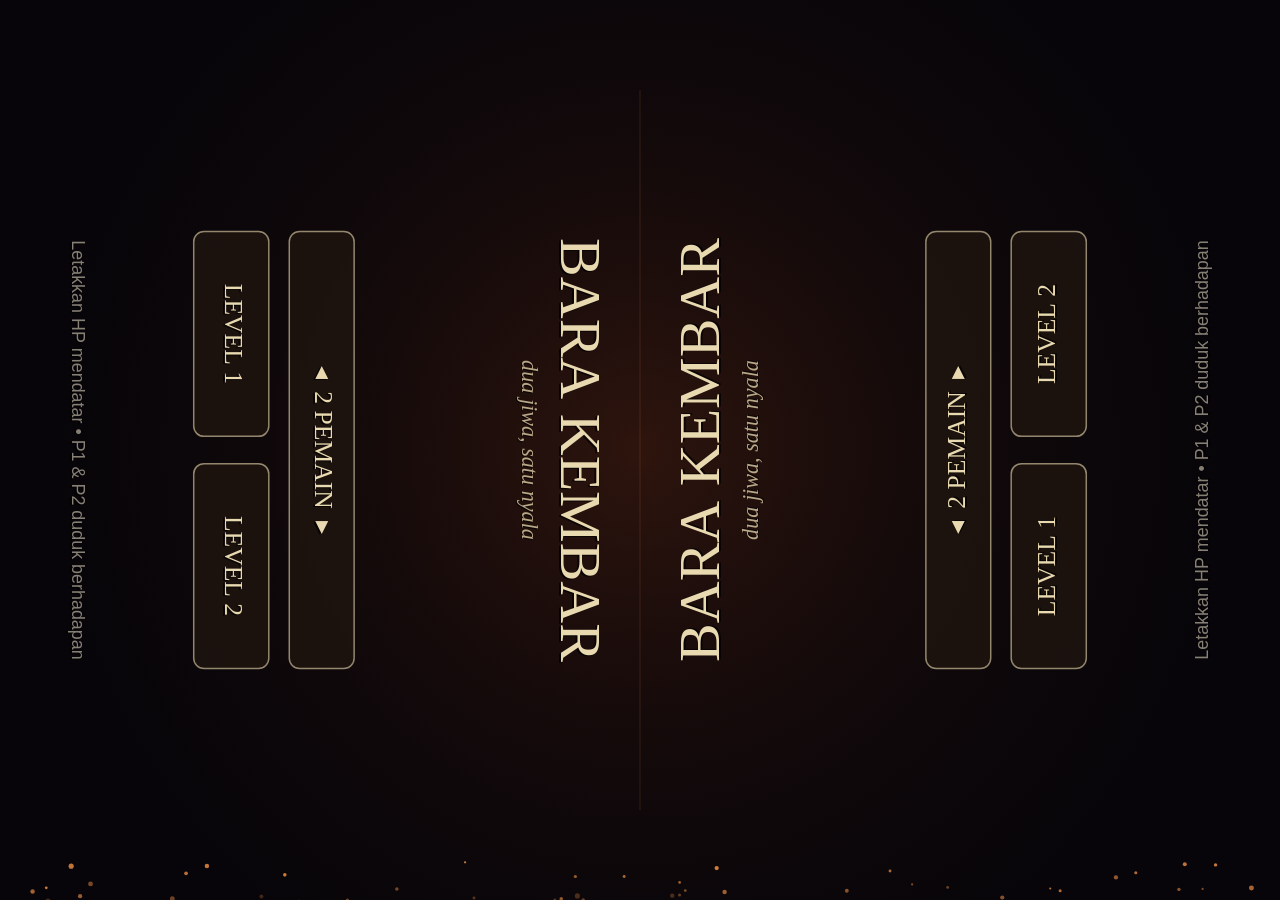
==== commit 4cac9ddf: "Bara Kembar: pecah jadi beberapa file, tambah mode solo + bot - Pecah index.html (1 file) menjadi js" ====
--- a/bara-kembar/index.html
+++ b/bara-kembar/index.html
@@ -14,1843 +14,20 @@
 </head>
 <body>
 <canvas id="c"></canvas>
-<script>
-'use strict';
-// =====================================================================
-//  BARA KEMBAR — co-op souls-like, 2 pemain 1 perangkat, tampilan atas
-//  Semua grafis prosedural (stickman), tanpa sprite.
-// =====================================================================
-
-// ---------- util ----------
-const TAU = Math.PI * 2;
-const clamp = (v, a, b) => v < a ? a : v > b ? b : v;
-const lerp = (a, b, t) => a + (b - a) * t;
-const rand = (a, b) => a + Math.random() * (b - a);
-const dist = (a, b) => Math.hypot(a.x - b.x, a.y - b.y);
-const angTo = (a, b) => Math.atan2(b.y - a.y, b.x - a.x);
-const angDiff = (a, b) => { let d = (b - a) % TAU; if (d > Math.PI) d -= TAU; if (d < -Math.PI) d += TAU; return d; };
-const turnTo = (c, t, m) => c + clamp(angDiff(c, t), -m, m);
-const ease = t => t < .5 ? 2 * t * t : 1 - Math.pow(-2 * t + 2, 2) / 2;
-const easeOut = t => 1 - Math.pow(1 - t, 3);
-function vib(ms) { try { navigator.vibrate && navigator.vibrate(ms); } catch (e) { } }
-
-// ---------- canvas / orientasi ----------
-const cv = document.getElementById('c');
-const ctx = cv.getContext('2d');
-const lightCv = document.createElement('canvas');
-const lctx = lightCv.getContext('2d');
-let SW, SH, DPR, W, H, portrait, U;
-const LEASH = { x: 600, y: 340 };
-let ZMIN = .6, ZMAX = 1.2;
-
-function resize() {
-  DPR = Math.min(window.devicePixelRatio || 1, 2);
-  SW = innerWidth; SH = innerHeight;
-  cv.width = Math.round(SW * DPR); cv.height = Math.round(SH * DPR);
-  cv.style.width = SW + 'px'; cv.style.height = SH + 'px';
-  portrait = SH > SW;
-  W = portrait ? SH : SW; H = portrait ? SW : SH;
-  U = Math.min(H / 400, W / 750);
-  lightCv.width = Math.ceil(W / 2); lightCv.height = Math.ceil(H / 2);
-  ZMAX = H / (T * 5.8); ZMIN = H / (T * 10.5);
-  LEASH.x = W * .6 / ZMIN - 170; LEASH.y = H * .8 / ZMIN - 150;
-  layoutControls();
-}
-function baseT() {
-  if (portrait) ctx.setTransform(0, DPR, -DPR, 0, SW * DPR, 0);
-  else ctx.setTransform(DPR, 0, 0, DPR, 0, 0);
-}
-function toL(cx, cy) { return portrait ? { x: cy, y: SW - cx } : { x: cx, y: cy }; }
-// bingkai baca per pemain: P1 duduk di sisi kiri layar, P2 di sisi kanan (berhadapan)
-function inFrame(i, fn) {
-  ctx.save();
-  if (i === 0) { ctx.translate(W, 0); ctx.rotate(Math.PI / 2); }
-  else { ctx.translate(0, H); ctx.rotate(-Math.PI / 2); }
-  fn(H, W);
-  ctx.restore();
-}
-function screenToFrame(i, q) { return i === 0 ? { x: q.y, y: W - q.x } : { x: H - q.y, y: q.x }; }
-
-// ---------- konstanta dunia ----------
-const T = 48;
-const LEVELS = [
-  {
-    name: 'Gerbang Berkarat', boss: 'warden', dark: .70,
-    floor: [42, 37, 33], wall: [70, 61, 52], fog: '255,255,255',
-    map: [
-      "################################",
-      "#.......#.........#............#",
-      "#.......#....g....#........a...#",
-      "#...S...#.........#............#",
-      "#.............##........##.....#",
-      "#.......#..g..##..#.....##..g..#",
-      "#.......#.........#............#",
-      "####################.#####.#####",
-      "#.........#..........#.........#",
-      "#...a.....#..........#....g....#",
-      "#.........#....b...............#",
-      "#....................#.........#",
-      "#.....g...#..........#.........#",
-      "###.############################",
-      "#.....#........................#",
-      "#.....#........................#",
-      "#..B..F.....#............#.....#",
-      "#.....F........................#",
-      "#.....#............X...........#",
-      "#.....#........................#",
-      "#######........................#",
-      "#######.....#............#.....#",
-      "#######........................#",
-      "#######........................#",
-      "################################",
-    ]
-  },
-  {
-    name: 'Katedral Abu', boss: 'queen', dark: .80,
-    floor: [36, 32, 42], wall: [62, 54, 74], fog: '255,235,220',
-    map: [
-      "####################################",
-      "#.......#..........#...............#",
-      "#..S....#....a.....#.......g.......#",
-      "#.......#..........#..g............#",
-      "#............##..........####......#",
-      "#.......#....##....#.....####...a..#",
-      "#.......#..g.......#...............#",
-      "##############################.#####",
-      "#............#...........#.........#",
-      "#..a.................a...#.......a.#",
-      "#............#.....#.....#....b....#",
-      "#.....b......#.....#...............#",
-      "#........g...#...g....g..#..g......#",
-      "#............#...........#.........#",
-      "###.################################",
-      "#........###########################",
-      "#........###########################",
-      "#....B...###########################",
-      "#........###########################",
-      "#........###########################",
-      "####FF##############################",
-      "#..................................#",
-      "#..................................#",
-      "#..................................#",
-      "#.......##................##.......#",
-      "#.......##................##.......#",
-      "#................X.................#",
-      "#..................................#",
-      "#.......##................##.......#",
-      "#.......##................##.......#",
-      "#..................................#",
-      "#..................................#",
-      "####################################",
-    ]
-  }
-];
-const BOSS_NAMES = { warden: 'Penjaga Gerbang Berkarat', queen: 'Ratu Abu, Sang Penyulut' };
-
-// ---------- simpanan ----------
-let SAVE = { cleared: [] };
-try { const s = JSON.parse(localStorage.getItem('barakembar') || 'null'); if (s && Array.isArray(s.cleared)) SAVE = s; } catch (e) { }
-function saveGame() { try { localStorage.setItem('barakembar', JSON.stringify(SAVE)); } catch (e) { } }
-
-// =====================================================================
-//  AUDIO (WebAudio sintetis)
-// =====================================================================
-const Snd = (() => {
-  let ac = null, out, nb, drone, droneG, musicG;
-  function init() {
-    if (ac) { if (ac.state !== 'running') ac.resume(); return; }
-    try { ac = new (window.AudioContext || window.webkitAudioContext)(); } catch (e) { return; }
-    out = ac.createGain(); out.gain.value = .6;
-    const comp = ac.createDynamicsCompressor(); out.connect(comp); comp.connect(ac.destination);
-    nb = ac.createBuffer(1, ac.sampleRate, ac.sampleRate);
-    const d = nb.getChannelData(0); for (let i = 0; i < d.length; i++) d[i] = Math.random() * 2 - 1;
-    // drone ambient
-    droneG = ac.createGain(); droneG.gain.value = .035;
-    const lp = ac.createBiquadFilter(); lp.type = 'lowpass'; lp.frequency.value = 220;
-    [55, 55.5, 82.4].forEach(f => { const o = ac.createOscillator(); o.type = 'sawtooth'; o.frequency.value = f; o.connect(lp); o.start(); });
-    lp.connect(droneG); droneG.connect(out);
-    musicG = ac.createGain(); musicG.gain.value = .0; musicG.connect(out);
-  }
-  function env(g, t, a, v, d) { g.gain.setValueAtTime(.0001, t); g.gain.exponentialRampToValueAtTime(v, t + a); g.gain.exponentialRampToValueAtTime(.0001, t + d); }
-  function tone(f, d, type = 'sine', v = .2, f2 = 0, delay = 0, dest) {
-    if (!ac) return; const t = ac.currentTime + delay;
-    const o = ac.createOscillator(), g = ac.createGain(); o.type = type; o.frequency.setValueAtTime(f, t);
-    if (f2) o.frequency.exponentialRampToValueAtTime(f2, t + d);
-    env(g, t, .006, v, d); o.connect(g); g.connect(dest || out); o.start(t); o.stop(t + d + .05);
-  }
-  function noise(d, v, f, type = 'lowpass', q = 1, f2 = 0, delay = 0) {
-    if (!ac) return; const t = ac.currentTime + delay;
-    const s = ac.createBufferSource(); s.buffer = nb; s.loop = true;
-    const fl = ac.createBiquadFilter(); fl.type = type; fl.frequency.setValueAtTime(f, t); fl.Q.value = q;
-    if (f2) fl.frequency.exponentialRampToValueAtTime(f2, t + d);
-    const g = ac.createGain(); env(g, t, .005, v, d);
-    s.connect(fl); fl.connect(g); g.connect(out); s.start(t, Math.random() * .5); s.stop(t + d + .05);
-  }
-  let musicOn = false;
-  return {
-    init,
-    get ok() { return !!ac; },
-    swing: () => noise(.16, .22, 700, 'bandpass', 1.4, 2800),
-    swingHeavy: () => { noise(.26, .3, 400, 'bandpass', 1.2, 2000); },
-    hit: () => { tone(160, .12, 'square', .12, 50); noise(.08, .3, 1800, 'lowpass'); },
-    crit: () => { tone(90, .4, 'sawtooth', .2, 40); noise(.3, .4, 3000, 'lowpass', 1, 300); tone(1200, .25, 'triangle', .08, 600); },
-    parry: () => { tone(1500, .35, 'triangle', .18, 1450); tone(2250, .3, 'sine', .12); noise(.06, .3, 6000, 'highpass'); },
-    block: () => { tone(260, .12, 'square', .08, 180); noise(.1, .25, 2500, 'bandpass', 2); },
-    guardBreak: () => { tone(140, .4, 'sawtooth', .18, 60); noise(.3, .3, 1500, 'bandpass'); },
-    hurt: () => { tone(220, .2, 'sawtooth', .12, 80); noise(.12, .3, 900); },
-    bow: () => { tone(320, .12, 'triangle', .14, 140); noise(.08, .15, 3000, 'highpass'); },
-    bowFull: () => { tone(500, .15, 'triangle', .14, 200); noise(.12, .2, 4000, 'highpass'); },
-    arrowHit: () => { noise(.05, .2, 2500, 'bandpass', 3); },
-    roll: () => noise(.25, .15, 500, 'lowpass', 1, 150),
-    heal: () => { [523, 659, 784].forEach((f, i) => tone(f, .35, 'sine', .08, 0, i * .08)); },
-    swap: () => { tone(800, .05, 'square', .05); tone(500, .06, 'square', .05, 0, .07); },
-    tele: () => tone(540, .12, 'sine', .05, 700),
-    bossTele: () => { tone(110, .4, 'sawtooth', .07, 160); },
-    slam: () => { tone(70, .6, 'sine', .4, 28); noise(.5, .4, 600, 'lowpass', 1, 80); },
-    roar: () => { tone(95, 1.2, 'sawtooth', .22, 55); tone(140, 1.1, 'sawtooth', .12, 70); noise(1.1, .3, 900, 'bandpass', .7, 200); },
-    fire: () => { noise(.3, .18, 1200, 'bandpass', .8, 300); },
-    pillar: () => { tone(60, .5, 'sine', .3, 30); noise(.5, .35, 2000, 'lowpass', .7, 200); },
-    die: () => { tone(300, .5, 'triangle', .1, 60); noise(.3, .2, 800); },
-    enemyDie: () => { noise(.3, .2, 1200, 'lowpass', 1, 200); tone(200, .3, 'sine', .06, 70); },
-    bonfire: () => { noise(1.2, .2, 300, 'lowpass', 1, 1800); [392, 523, 659].forEach((f, i) => tone(f, .9, 'sine', .06, 0, .1 + i * .15)); },
-    fog: () => noise(1, .15, 3000, 'bandpass', .5, 600),
-    portal: () => { [440, 554, 659, 880].forEach((f, i) => tone(f, .6, 'sine', .07, 0, i * .1)); },
-    fail: () => tone(150, .08, 'square', .05),
-    chain: () => tone(1800, .05, 'sine', .04),
-    over: () => { [220, 207, 174].forEach((f, i) => tone(f, 1.6, 'sawtooth', .07, f * .7, i * .25)); noise(2, .1, 400); },
-    victory: () => { [262, 330, 392, 523, 659].forEach((f, i) => tone(f, 2.2, 'triangle', .07, 0, i * .12)); },
-    music(on) { musicOn = on; if (ac) { musicG.gain.setTargetAtTime(on ? .5 : 0, ac.currentTime, .5); droneG.gain.setTargetAtTime(on ? .05 : .035, ac.currentTime, .5); } },
-    beat(n) {
-      if (!ac || !musicOn) return;
-      tone(55, .35, 'sine', .35, 35, 0, musicG);
-      if (n % 2 === 1) noise(.06, .08, 4000, 'highpass');
-      const seq = [220, 0, 261.6, 0, 246.9, 0, 207.6, 196];
-      const f = seq[n % 8]; if (f) tone(f, .5, 'sawtooth', .025, 0, 0, musicG);
-    }
-  };
-})();
-
-// =====================================================================
-//  INPUT
-// =====================================================================
-const IN = [0, 1].map(() => ({ mx: 0, my: 0, tb: [0, 0, 0], kb: [0, 0, 0], h: [0, 0, 0], pv: [0, 0, 0], joy: null, kx: { u: 0, d: 0, l: 0, r: 0 } }));
-const pressed = (i, k) => IN[i].h[k] && !IN[i].pv[k];
-const released = (i, k) => !IN[i].h[k] && IN[i].pv[k];
-const ctrls = [{}, {}];
-function layoutControls() {
-  const u = U;
-  for (let i = 0; i < 2; i++) {
-    const m = (x, y) => i === 0 ? { x, y } : { x: W - x, y: H - y };
-    const c = ctrls[i];
-    c.joy = Object.assign(m(110 * u, 100 * u), { r: 70 * u });
-    c.b = [Object.assign(m(95 * u, 250 * u), { r: 42 * u }), Object.assign(m(95 * u, 342 * u), { r: 40 * u }), Object.assign(m(170 * u, 296 * u), { r: 29 * u })];
-  }
-}
-const KEYMAP = {
-  KeyW: [0, 'u'], KeyS: [0, 'd'], KeyA: [0, 'l'], KeyD: [0, 'r'], KeyF: [0, 0], KeyG: [0, 1], KeyH: [0, 2],
-  ArrowUp: [1, 'u'], ArrowDown: [1, 'd'], ArrowLeft: [1, 'l'], ArrowRight: [1, 'r'],
-  Numpad1: [1, 0], Numpad2: [1, 1], Numpad3: [1, 2], Comma: [1, 0], Period: [1, 1], Slash: [1, 2],
-};
-addEventListener('keydown', e => {
-  Snd.init();
-  if (e.code === 'Escape' || e.code === 'KeyP') { togglePause(); return; }
-  if (G.mode === 'title' && (e.code === 'Enter' || e.code === 'Space')) { startGame(0); return; }
-  if (G.mode === 'title' && e.code === 'Digit2') { startGame(1); return; }
-  if (G.mode === 'win' && e.code === 'Enter') { G.mode = 'title'; return; }
-  const m = KEYMAP[e.code]; if (!m) return; e.preventDefault();
-  if (typeof m[1] === 'number') IN[m[0]].kb[m[1]] = 1; else IN[m[0]].kx[m[1]] = 1;
-});
-addEventListener('keyup', e => {
-  const m = KEYMAP[e.code]; if (!m) return;
-  if (typeof m[1] === 'number') IN[m[0]].kb[m[1]] = 0; else IN[m[0]].kx[m[1]] = 0;
-});
-const ptrs = new Map();
-cv.addEventListener('pointerdown', e => {
-  e.preventDefault(); Snd.init();
-  const q = toL(e.clientX, e.clientY);
-  if (G.mode !== 'play') { uiTap(q); return; }
-  if (Math.hypot(q.x - W / 2, q.y - 20 * U) < 26 * U) { togglePause(); return; }
-  const a = assignTouch(q);
-  if (a) { ptrs.set(e.pointerId, a); try { cv.setPointerCapture(e.pointerId); } catch (er) { } }
-}, { passive: false });
-cv.addEventListener('pointermove', e => {
-  const a = ptrs.get(e.pointerId); if (!a || a.kind !== 'joy') return;
-  const q = toL(e.clientX, e.clientY), j = IN[a.i].joy; if (!j) return;
-  j.x = q.x; j.y = q.y;
-  const r = ctrls[a.i].joy.r;
-  let dx = (j.x - j.bx) / r, dy = (j.y - j.by) / r; const l = Math.hypot(dx, dy);
-  if (l > 1) { // base ikut terseret supaya tidak "mentok"
-    j.bx += (dx / l) * (l - 1) * r; j.by += (dy / l) * (l - 1) * r; dx /= l; dy /= l;
-  }
-  j.dx = dx; j.dy = dy;
-}, { passive: false });
-function endPtr(e) {
-  const a = ptrs.get(e.pointerId); if (!a) return; ptrs.delete(e.pointerId);
-  if (a.kind === 'joy') IN[a.i].joy = null; else IN[a.i].tb[a.k] = 0;
-}
-cv.addEventListener('pointerup', endPtr); cv.addEventListener('pointercancel', endPtr);
-cv.addEventListener('contextmenu', e => e.preventDefault());
-function assignTouch(q) {
-  let best = null, bd = 1e9;
-  for (let i = 0; i < 2; i++) for (let k = 0; k < 3; k++) {
-    const b = ctrls[i].b[k], d = Math.hypot(q.x - b.x, q.y - b.y);
-    if (d < b.r * 1.45 && d / b.r < bd) { bd = d / b.r; best = { i, kind: 'b', k }; }
-  }
-  if (best) { IN[best.i].tb[best.k] = 1; return best; }
-  for (let i = 0; i < 2; i++) {
-    const inZone = i === 0 ? (q.x < W * .33 && q.y < H * .58) : (q.x > W * .67 && q.y > H * .42);
-    if (inZone && !IN[i].joy) { IN[i].joy = { bx: q.x, by: q.y, x: q.x, y: q.y, dx: 0, dy: 0 }; return { i, kind: 'joy' }; }
-  }
-  return null;
-}
-function pollInput() {
-  for (const n of IN) {
-    for (let k = 0; k < 3; k++) n.h[k] = n.tb[k] || n.kb[k] ? 1 : 0;
-    let mx = n.kx.r - n.kx.l, my = n.kx.d - n.kx.u;
-    if (mx || my) { const l = Math.hypot(mx, my); mx /= l; my /= l; }
-    if (n.joy) { mx = n.joy.dx; my = n.joy.dy; }
-    n.mx = mx; n.my = my;
-  }
-}
-function endInput() { for (const n of IN) for (let k = 0; k < 3; k++) n.pv[k] = n.h[k]; }
-
-// =====================================================================
-//  STATE GLOBAL
-// =====================================================================
-const G = { mode: 'title', t: 0, banners: [], hitStop: 0, slowT: 0, shake: 0, fade: 0, fadeDir: 0, fadeCb: null, overT: 0, hintT: 0, beatT: 0, beatN: 0, winT: 0, fx: [] };
-let L = null;
-const cam = { x: 0, y: 0, z: 1 };
-const players = [];
-
-function banner(text, sub, dur = 3, color = '#e8d9b0', big = true) { G.banners.push({ text, sub, t: 0, dur, color, big }); }
-function msg(p, text, dur = 2.5) { p.msg = { text, t: 0, dur }; }
-function hitStop(s) { G.hitStop = Math.max(G.hitStop, s); }
-function shake(s) { G.shake = Math.max(G.shake, s); }
-
-// =====================================================================
-//  LEVEL
-// =====================================================================
-function loadLevel(idx) {
-  const def = LEVELS[idx], rows = def.map;
-  const h = rows.length, w = Math.max(...rows.map(r => r.length));
-  const grid = new Uint8Array(w * h);
-  const lv = { idx, def, w, h, grid, spawns: [], bonfires: [], gates: [], start: null, bossSpawn: null, gateState: 'fog', bossState: 'dormant', enemies: [], projectiles: [], hazards: [], particles: [], decals: [], portal: null, fields: [null, null], fieldT: 0, boss: null, gateHintT: 0 };
-  for (let y = 0; y < h; y++) for (let x = 0; x < w; x++) {
-    const ch = rows[y][x] || '#', c = { x: (x + .5) * T, y: (y + .5) * T };
-    grid[y * w + x] = ch === '#' ? 1 : ch === 'F' ? 2 : 0;
-    if (ch === 'F') lv.gates.push(c);
-    if (ch === 'S') lv.start = c;
-    if (ch === 'B') lv.bonfires.push(Object.assign(c, { lit: false, r: 14 }));
-    if ('gab'.includes(ch)) lv.spawns.push({ type: { g: 'grunt', a: 'archer', b: 'brute' }[ch], x: c.x, y: c.y });
-    if (ch === 'X') lv.bossSpawn = c;
-  }
-  // area arena = flood fill dari X (gerbang & dinding membatasi)
-  lv.arena = new Uint8Array(w * h);
-  const q = [[Math.floor(lv.bossSpawn.x / T), Math.floor(lv.bossSpawn.y / T)]];
-  lv.arena[q[0][1] * w + q[0][0]] = 1; lv.arenaTiles = [];
-  while (q.length) {
-    const [x, y] = q.shift(); lv.arenaTiles.push({ x: (x + .5) * T, y: (y + .5) * T });
-    for (const [dx, dy] of [[1, 0], [-1, 0], [0, 1], [0, -1]]) {
-      const nx = x + dx, ny = y + dy; if (nx < 0 || ny < 0 || nx >= w || ny >= h) continue;
-      const k = ny * w + nx; if (grid[k] || lv.arena[k]) continue; lv.arena[k] = 1; q.push([nx, ny]);
-    }
-  }
-  lv.checkpoint = lv.start;
-  L = lv;
-  L.cv = prerenderLevel();
-  populate();
-  placePlayers(L.start, true);
-  cam.x = L.start.x; cam.y = L.start.y; cam.z = (ZMIN + ZMAX) / 2;
-}
-function populate() {
-  L.enemies = L.spawns.map(s => makeEnemy(s.type, s.x, s.y));
-  if (L.bossState !== 'dead') { L.boss = makeEnemy(L.def.boss, L.bossSpawn.x, L.bossSpawn.y); L.enemies.push(L.boss); }
-  L.projectiles = []; L.hazards = [];
-}
-function placePlayers(c, full) {
-  players.forEach((p, i) => {
-    const off = [[-18, -10], [18, 10]][i];
-    let x = c.x + off[0], y = c.y + off[1];
-    if (tileSolidW(x, y)) { x = c.x; y = c.y; }
-    p.spawn(x, y);
-  });
-}
-function tileSolid(tx, ty) {
-  if (tx < 0 || ty < 0 || tx >= L.w || ty >= L.h) return true;
-  const v = L.grid[ty * L.w + tx];
-  return v === 1 || (v === 2 && L.gateState !== 'open');
-}
-const tileSolidW = (x, y) => tileSolid(Math.floor(x / T), Math.floor(y / T));
-const inArena = o => { const tx = Math.floor(o.x / T), ty = Math.floor(o.y / T); return tx >= 0 && ty >= 0 && tx < L.w && ty < L.h && L.arena[ty * L.w + tx] === 1; };
-
-function resolveCircle(o) {
-  const r = o.r; let hit = false;
-  const x0 = Math.floor((o.x - r) / T), x1 = Math.floor((o.x + r) / T), y0 = Math.floor((o.y - r) / T), y1 = Math.floor((o.y + r) / T);
-  for (let ty = y0; ty <= y1; ty++) for (let tx = x0; tx <= x1; tx++) {
-    if (!tileSolid(tx, ty)) continue;
-    const cx = clamp(o.x, tx * T, tx * T + T), cy = clamp(o.y, ty * T, ty * T + T);
-    const dx = o.x - cx, dy = o.y - cy, d2 = dx * dx + dy * dy;
-    if (d2 < r * r) {
-      hit = true;
-      if (d2 > 1e-4) { const d = Math.sqrt(d2), p = r - d; o.x += dx / d * p; o.y += dy / d * p; }
-      else {
-        const l = o.x - tx * T, rr = tx * T + T - o.x, t = o.y - ty * T, b = ty * T + T - o.y, m = Math.min(l, rr, t, b);
-        if (m === l) o.x = tx * T - r; else if (m === rr) o.x = tx * T + T + r; else if (m === t) o.y = ty * T - r; else o.y = ty * T + T + r;
-      }
-    }
-  }
-  return hit;
-}
-function moveCircle(o, dx, dy) {
-  let hit = false; const n = Math.max(1, Math.ceil(Math.max(Math.abs(dx), Math.abs(dy)) / 8));
-  for (let s = 0; s < n; s++) { o.x += dx / n; if (resolveCircle(o)) hit = true; o.y += dy / n; if (resolveCircle(o)) hit = true; }
-  return hit;
-}
-function los(a, b) {
-  const d = dist(a, b), n = Math.ceil(d / 14);
-  for (let i = 1; i < n; i++) { const t = i / n; if (tileSolidW(lerp(a.x, b.x, t), lerp(a.y, b.y, t))) return false; }
-  return true;
-}
-function computeFields() {
-  for (const p of players) {
-    const f = new Int16Array(L.w * L.h).fill(-1);
-    if (!p.dead) {
-      const sx = Math.floor(p.x / T), sy = Math.floor(p.y / T), q = [sx + sy * L.w]; f[q[0]] = 0; let qi = 0;
-      while (qi < q.length) {
-        const k = q[qi++], x = k % L.w, y = (k / L.w) | 0;
-        for (const [dx, dy] of [[1, 0], [-1, 0], [0, 1], [0, -1]]) {
-          const nx = x + dx, ny = y + dy; if (tileSolid(nx, ny)) continue;
-          const nk = ny * L.w + nx; if (f[nk] >= 0) continue; f[nk] = f[k] + 1; if (f[nk] < 40) q.push(nk);
-        }
-      }
-    }
-    L.fields[p.i] = f;
-  }
-}
-
-// ---------- prerender peta ----------
-function prerenderLevel() {
-  const c = document.createElement('canvas'); c.width = L.w * T; c.height = L.h * T;
-  const g = c.getContext('2d');
-  let seed = 1337 + L.idx * 99; const rnd = () => (seed = (seed * 16807) % 2147483647) / 2147483647;
-  const [fr, fg, fb] = L.def.floor, [wr, wg, wb] = L.def.wall;
-  const solid = (x, y) => x < 0 || y < 0 || x >= L.w || y >= L.h || L.grid[y * L.w + x] === 1;
-  for (let y = 0; y < L.h; y++) for (let x = 0; x < L.w; x++) {
-    const px = x * T, py = y * T;
-    if (!solid(x, y)) {
-      const v = rnd() * 10 - 5;
-      g.fillStyle = `rgb(${fr + v},${fg + v},${fb + v})`; g.fillRect(px, py, T, T);
-      g.strokeStyle = 'rgba(0,0,0,.35)'; g.lineWidth = 1.5;
-      g.strokeRect(px + .75, py + .75, T - 1.5, T - 1.5);
-      if (rnd() < .5) { g.beginPath(); if (rnd() < .5) { g.moveTo(px + T / 2, py); g.lineTo(px + T / 2, py + T); } else { g.moveTo(px, py + T / 2); g.lineTo(px + T, py + T / 2); } g.stroke(); }
-      if (rnd() < .25) { // retakan
-        g.strokeStyle = 'rgba(0,0,0,.4)'; g.lineWidth = 1; g.beginPath();
-        let cx = px + rnd() * T, cy = py + rnd() * T; g.moveTo(cx, cy);
-        for (let k = 0; k < 4; k++) { cx += rnd() * 14 - 7; cy += rnd() * 14 - 7; g.lineTo(cx, cy); } g.stroke();
-      }
-      if (rnd() < .07) { // tulang/puing
-        g.strokeStyle = 'rgba(200,190,170,.25)'; g.lineWidth = 2; g.beginPath();
-        const cx = px + 10 + rnd() * 28, cy = py + 10 + rnd() * 28, a = rnd() * TAU;
-        g.moveTo(cx - Math.cos(a) * 6, cy - Math.sin(a) * 6); g.lineTo(cx + Math.cos(a) * 6, cy + Math.sin(a) * 6); g.stroke();
-      }
-      // AO di tepi dinding
-      const ao = (x0, y0, x1, y1) => { const gr = g.createLinearGradient(x0, y0, x1, y1); gr.addColorStop(0, 'rgba(0,0,0,.55)'); gr.addColorStop(1, 'rgba(0,0,0,0)'); g.fillStyle = gr; };
-      const A = 16;
-      if (solid(x, y - 1)) { ao(0, py, 0, py + A); g.fillRect(px, py, T, A); }
-      if (solid(x, y + 1)) { ao(0, py + T, 0, py + T - A); g.fillRect(px, py + T - A, T, A); }
-      if (solid(x - 1, y)) { ao(px, 0, px + A, 0); g.fillRect(px, py, A, T); }
-      if (solid(x + 1, y)) { ao(px + T, 0, px + T - A, 0); g.fillRect(px + T - A, py, A, T); }
-    } else {
-      const v = rnd() * 8 - 4;
-      g.fillStyle = `rgb(${wr + v},${wg + v},${wb + v})`; g.fillRect(px, py, T, T);
-      g.strokeStyle = 'rgba(0,0,0,.35)'; g.lineWidth = 1.5;
-      for (let r = 0; r < 3; r++) { // bata
-        const yy = py + r * 16; g.beginPath(); g.moveTo(px, yy); g.lineTo(px + T, yy); g.stroke();
-        const off = (r % 2) * 12; for (let k = off; k < T; k += 24) { g.beginPath(); g.moveTo(px + k, yy); g.lineTo(px + k, yy + 16); g.stroke(); }
-      }
-      g.lineWidth = 4; g.strokeStyle = 'rgba(0,0,0,.75)';
-      if (!solid(x, y - 1)) { g.beginPath(); g.moveTo(px, py + 2); g.lineTo(px + T, py + 2); g.stroke(); }
-      if (!solid(x, y + 1)) { g.beginPath(); g.moveTo(px, py + T - 2); g.lineTo(px + T, py + T - 2); g.stroke(); }
-      if (!solid(x - 1, y)) { g.beginPath(); g.moveTo(px + 2, py); g.lineTo(px + 2, py + T); g.stroke(); }
-      if (!solid(x + 1, y)) { g.beginPath(); g.moveTo(px + T - 2, py); g.lineTo(px + T - 2, py + T); g.stroke(); }
-    }
-  }
-  // lingkaran ritual di arena bos
-  const b = L.bossSpawn; g.strokeStyle = 'rgba(160,40,30,.22)'; g.lineWidth = 3;
-  for (const r of [70, 130]) { g.beginPath(); g.arc(b.x, b.y, r, 0, TAU); g.stroke(); }
-  for (let k = 0; k < 8; k++) { const a = k / 8 * TAU; g.beginPath(); g.moveTo(b.x + Math.cos(a) * 70, b.y + Math.sin(a) * 70); g.lineTo(b.x + Math.cos(a) * 130, b.y + Math.sin(a) * 130); g.stroke(); }
-  return c;
-}
-
-// =====================================================================
-//  PEMAIN
-// =====================================================================
-const SPD = 112;
-const COMBO = [
-  { wind: .20, act: .10, rec: .42, dmg: 20, cost: 20, range: 50, arc: 2.1, lunge: 110, sw: [-1.2, 1.2] },
-  { wind: .15, act: .10, rec: .48, dmg: 24, cost: 22, range: 52, arc: 2.1, lunge: 120, sw: [1.2, -1.2] },
-  { wind: .32, act: .13, rec: .70, dmg: 38, cost: 28, range: 58, arc: 2.8, lunge: 170, sw: [-1.6, 1.6], heavy: true },
-];
-const CHAIN_WIN = .24, PARRY_WIN = .2, HEAL_AMT = 45, MAX_FLASK = 3;
-
-class Player {
-  constructor(i) {
-    this.i = i; this.r = 12; this.maxHp = 100; this.maxStam = 100;
-    this.col = i ? '#62d6cf' : '#f2ad4e'; this.glow = i ? '98,214,207' : '242,173,78';
-    this.weapon = i ? 'bow' : 'sword';
-  }
-  spawn(x, y) {
-    Object.assign(this, {
-      x, y, kx: 0, ky: 0, hp: this.maxHp, hpLag: this.maxHp, stam: this.maxStam, stamCd: 0, flasks: MAX_FLASK,
-      state: 'free', st: 0, face: this.i ? Math.PI : 0, combo: 0, chainLock: false, hitSet: null, blockT: 0, drawT: 0,
-      relPending: false, iframe: 1, flash: 0, down: false, dead: false, downT: 0, revT: 0, b3T: -1, healDone: false,
-      rollA: 0, walk: 0, moving: 0, stagDur: 0, msg: null, swapHint: 0, parryFx: 0
-    });
-  }
-  get alive() { return !this.down && !this.dead; }
-}
-players.push(new Player(0), new Player(1));
-
-function sepVal(a, b) { const dx = (a.x - b.x) / LEASH.x, dy = (a.y - b.y) / LEASH.y; return dx * dx + dy * dy; }
-function movePlayer(p, dx, dy) {
-  const q = players[1 - p.i];
-  if (q.dead) { moveCircle(p, dx, dy); return; }
-  const before = sepVal(p, q);
-  const ox = p.x, oy = p.y;
-  moveCircle(p, dx, dy);
-  const after = sepVal(p, q);
-  if (after > 1 && after > before) {
-    p.x = ox; p.y = oy; moveCircle(p, dx, 0);
-    let v = sepVal(p, q); if (v > 1 && v > before) { p.x = ox; p.y = oy; }
-    const mx = p.x, my = p.y; moveCircle(p, 0, dy);
-    v = sepVal(p, q); if (v > 1 && v > before) { p.x = mx; p.y = my; }
-    if (!p.msg || p.msg.t > 1) msg(p, 'Jangan terlalu jauh dari rekanmu', 1.2);
-  }
-}
-function targetables() { return L.enemies.filter(e => !e.dead && !(e.boss && L.bossState !== 'active') && !e.inv); }
-function aimAssist(p, ang, cone, range) {
-  let best = null, bs = 1e9;
-  for (const e of targetables()) {
-    const d = dist(p, e); if (d > range) continue;
-    const da = Math.abs(angDiff(ang, angTo(p, e))); if (da > cone) continue;
-    if (!los(p, e)) continue;
-    const s = da * 220 + d; if (s < bs) { bs = s; best = e; }
-  }
-  return best ? angTo(p, best) : ang;
-}
-function startAttack(p, c) {
-  if (p.stam <= 0) { Snd.fail(); msg(p, 'Stamina habis', .8); return false; }
-  const a = COMBO[c]; p.combo = c; p.state = 'atk_w'; p.st = 0; p.stam -= a.cost; p.stamCd = .65;
-  p.face = aimAssist(p, p.face, 1.0, 110); p.hitSet = new Set(); p.chainLock = false;
-  if (p.stam < 0) p.stam = 0;
-  return true;
-}
-function startRoll(p, mx, my, m) {
-  if (p.stam <= 0) { Snd.fail(); msg(p, 'Stamina habis', .8); return; }
-  p.stam = Math.max(0, p.stam - 22); p.stamCd = .6;
-  p.rollA = m > .3 ? Math.atan2(my, mx) : p.face; p.face = p.rollA;
-  p.state = 'roll'; p.st = 0; Snd.roll();
-}
-function fireArrow(p) {
-  const ch = clamp((p.drawT - .28) / .62, 0, 1), full = ch >= 1;
-  const ang = aimAssist(p, p.face, .45, 460); p.face = ang;
-  p.stam = Math.max(0, p.stam - (8 + 8 * ch)); p.stamCd = .55;
-  spawnProj('p', p.x + Math.cos(ang) * 16, p.y + Math.sin(ang) * 16, ang, full ? 720 : 470 + 150 * ch, 10 + 20 * ch, { kind: 'arrow', pierce: full ? 3 : 0, life: 1.1, r: 4, full, src: p });
-  full ? Snd.bowFull() : Snd.bow();
-  p.state = 'shoot_r'; p.st = 0;
-}
-
-function updatePlayer(p, dt) {
-  if (p.dead) return;
-  const inp = IN[p.i];
-  p.flash = Math.max(0, p.flash - dt); p.iframe = Math.max(0, p.iframe - dt); p.parryFx = Math.max(0, p.parryFx - dt);
-  p.hpLag = p.hpLag > p.hp ? Math.max(p.hp, p.hpLag - 30 * dt) : p.hp;
-  if (p.msg) { p.msg.t += dt; if (p.msg.t > p.msg.dur) p.msg = null; }
-  if (p.swapHint > 0) p.swapHint -= dt;
-  if (p.kx || p.ky) {
-    moveCircle(p, p.kx * dt, p.ky * dt); const f = Math.pow(.0015, dt); p.kx *= f; p.ky *= f;
-    if (Math.hypot(p.kx, p.ky) < 6) p.kx = p.ky = 0;
-  }
-  if (p.state === 'down') return;
-  // stamina
-  if (p.stamCd > 0) p.stamCd -= dt;
-  else if (p.stam < p.maxStam) {
-    const rate = p.state === 'block' ? 14 : p.state === 'draw' ? 22 : 44;
-    p.stam = Math.min(p.maxStam, p.stam + rate * dt);
-  }
-  const mag = Math.hypot(inp.mx, inp.my), m = mag > .2 ? Math.min(1, mag) : 0;
-  const mAng = Math.atan2(inp.my, inp.mx);
-  p.st += dt; p.moving = 0;
-  const walk = (spd, turn) => {
-    if (m > 0) {
-      p.face = turnTo(p.face, mAng, turn * dt);
-      movePlayer(p, Math.cos(mAng) * spd * m * dt, Math.sin(mAng) * spd * m * dt);
-      p.walk += spd * m * dt * .11; p.moving = m;
-    }
-  };
-  switch (p.state) {
-    case 'free': {
-      walk(SPD, 16);
-      if (pressed(p.i, 0)) { if (p.weapon === 'sword') startAttack(p, 0); else if (p.stam > 0) { p.state = 'draw'; p.st = 0; p.drawT = 0; p.relPending = false; } else { Snd.fail(); msg(p, 'Stamina habis', .8); } }
-      else if (p.weapon === 'sword' && inp.h[1]) { p.state = 'block'; p.st = 0; p.blockT = 0; }
-      else if (p.weapon === 'bow' && pressed(p.i, 1)) startRoll(p, inp.mx, inp.my, m);
-      // tombol 3: ketuk = ganti senjata, tahan = minum ramuan
-      if (p.state === 'free') {
-        if (pressed(p.i, 2)) p.b3T = 0;
-        if (p.b3T >= 0) {
-          if (inp.h[2]) {
-            p.b3T += dt;
-            if (p.b3T >= .38) {
-              p.b3T = -1;
-              if (p.flasks > 0) { p.flasks--; p.state = 'heal'; p.st = 0; p.healDone = false; }
-              else { Snd.fail(); msg(p, 'Ramuan habis', 1.2); }
-            }
-          } else { p.b3T = -1; p.state = 'swap'; p.st = 0; Snd.swap(); }
-        }
-      } else p.b3T = -1;
-      break;
-    }
-    case 'atk_w': {
-      const a = COMBO[p.combo];
-      if (p.st >= a.wind) { p.state = 'atk_a'; p.st = 0; a.heavy ? Snd.swingHeavy() : Snd.swing(); }
-      break;
-    }
-    case 'atk_a': {
-      const a = COMBO[p.combo];
-      movePlayer(p, Math.cos(p.face) * a.lunge * dt, Math.sin(p.face) * a.lunge * dt);
-      for (const e of targetables()) {
-        if (p.hitSet.has(e) || e.air) continue;
-        if (dist(p, e) - e.r <= a.range && Math.abs(angDiff(p.face, angTo(p, e))) <= a.arc / 2) {
-          p.hitSet.add(e); hurtEnemy(e, a.dmg, p, { melee: true, poise: a.heavy ? 1.6 : 1 });
-        }
-      }
-      if (p.st >= a.act) { p.state = 'atk_r'; p.st = 0; }
-      break;
-    }
-    case 'atk_r': {
-      const a = COMBO[p.combo];
-      const open = p.combo < 2 && !p.chainLock && p.st >= a.rec - CHAIN_WIN;
-      if (pressed(p.i, 0)) {
-        if (open) { startAttack(p, p.combo + 1); break; }
-        else if (p.combo < 2) p.chainLock = true; // terlalu cepat → kombo putus
-      }
-      if (p.st >= a.rec) { p.state = 'free'; p.st = 0; }
-      break;
-    }
-    case 'block': {
-      p.blockT += dt;
-      walk(SPD * .42, 5);
-      if (pressed(p.i, 0)) { startAttack(p, 0); break; }
-      if (!inp.h[1]) { p.state = 'free'; p.st = 0; }
-      break;
-    }
-    case 'draw': {
-      p.drawT += dt;
-      if (m > 0) { p.face = turnTo(p.face, mAng, 7 * dt); movePlayer(p, Math.cos(mAng) * SPD * .42 * m * dt, Math.sin(mAng) * SPD * .42 * m * dt); p.walk += SPD * .42 * m * dt * .11; p.moving = m * .5; }
-      if (!inp.h[0]) p.relPending = true;
-      if (pressed(p.i, 1)) { startRoll(p, inp.mx, inp.my, m); break; }
-      if (p.relPending && p.drawT >= .28) fireArrow(p);
-      break;
-    }
-    case 'shoot_r': if (p.st >= .34) { p.state = 'free'; p.st = 0; } break;
-    case 'roll': {
-      const D = .48, k = p.st / D;
-      const sp = 300 * Math.pow(Math.max(0, 1 - k), .6) + 30;
-      movePlayer(p, Math.cos(p.rollA) * sp * dt, Math.sin(p.rollA) * sp * dt);
-      if (p.st > .03 && p.st < .30) p.iframe = Math.max(p.iframe, .02);
-      if (Math.random() < .5) puff(p.x, p.y, 'rgba(150,140,130,', 1);
-      if (p.st >= D) { p.state = 'roll_r'; p.st = 0; }
-      break;
-    }
-    case 'roll_r': if (p.st >= .14) { p.state = 'free'; p.st = 0; } break;
-    case 'heal': {
-      walk(SPD * .3, 4);
-      if (!p.healDone && p.st >= .65) {
-        p.healDone = true; p.hp = Math.min(p.maxHp, p.hp + HEAL_AMT); Snd.heal();
-        for (let k = 0; k < 18; k++) part(p.x + rand(-10, 10), p.y + rand(-10, 10), rand(-20, 20), rand(-60, -10), rand(.5, 1), '#ffd27a', 2.5, true);
-      }
-      if (p.st >= 1.0) { p.state = 'free'; p.st = 0; }
-      break;
-    }
-    case 'swap': {
-      if (p.st >= .2 && !p.swapped) { p.swapped = true; p.weapon = p.weapon === 'sword' ? 'bow' : 'sword'; p.swapHint = 4; }
-      if (p.st >= .42) { p.state = 'free'; p.st = 0; p.swapped = false; }
-      break;
-    }
-    case 'stag': if (p.st >= p.stagDur) { p.state = 'free'; p.st = 0; } break;
-  }
-}
-
-function hurtPlayer(p, dmg, src, o = {}) {
-  if (!p.alive || p.iframe > 0) return 'miss';
-  const a = Math.atan2(src.y - p.y, src.x - p.x);
-  const front = Math.abs(angDiff(p.face, a)) < 1.3;
-  if (p.state === 'block' && front && !o.unblockable) {
-    if (p.blockT < PARRY_WIN && o.parryable) {
-      Snd.parry(); hitStop(.13); shake(6); vib(30); p.parryFx = .4;
-      sparks(p.x + Math.cos(a) * 14, p.y + Math.sin(a) * 14, 22, '#fff6c8');
-      p.stam = Math.min(p.maxStam, p.stam + 10);
-      return 'parry';
-    }
-    Snd.block(); p.stam -= dmg * (o.guard || 1.3); p.stamCd = .8; p.hp -= dmg * .08;
-    p.kx = -Math.cos(a) * 170; p.ky = -Math.sin(a) * 170;
-    sparks(p.x + Math.cos(a) * 14, p.y + Math.sin(a) * 14, 8, '#ffd9a0');
-    hitStop(.04); shake(2);
-    if (p.stam <= 0) { p.stam = 0; p.state = 'stag'; p.st = 0; p.stagDur = 1.0; Snd.guardBreak(); msg(p, 'Tameng jebol!', 1.2); shake(6); }
-    if (p.hp <= 0) downPlayer(p);
-    return 'block';
-  }
-  p.hp -= dmg; p.flash = .2; p.iframe = .4;
-  const kn = o.knock || 150; p.kx = -Math.cos(a) * kn; p.ky = -Math.sin(a) * kn;
-  p.state = 'stag'; p.st = 0; p.stagDur = o.stagger || .34; p.b3T = -1; p.swapped = false;
-  Snd.hurt(); hitStop(.07); shake(5); vib(45);
-  blood(p.x, p.y, a + Math.PI, 10, '#8a1010');
-  if (p.hp <= 0) downPlayer(p);
-  return 'hit';
-}
-function downPlayer(p) {
-  p.hp = 0; Snd.die();
-  const q = players[1 - p.i];
-  if (q.alive) { p.state = 'down'; p.down = true; p.downT = 25; p.revT = 0; msg(q, 'Rekanmu tumbang! Dekati untuk membangkitkan', 3); }
-  else { p.state = 'down'; p.down = true; p.downT = 0; gameOver(); }
-}
-function revivePlayer(p, hpFrac) {
-  p.down = false; p.dead = false; p.state = 'free'; p.st = 0; p.hp = Math.round(p.maxHp * hpFrac); p.hpLag = p.hp; p.iframe = 1.5; p.revT = 0;
-  for (let k = 0; k < 20; k++) part(p.x, p.y, rand(-60, 60), rand(-60, 60), rand(.4, .9), '#fff1c0', 2, true);
-  Snd.heal();
-}
-function gameOver() {
-  if (G.mode === 'over') return;
-  G.mode = 'over'; G.overT = 0; Snd.over(); Snd.music(false);
-}
-
-// =====================================================================
-//  MUSUH
-// =====================================================================
-const ETYPE = {
-  grunt: { hp: 55, r: 12, speed: 66, poise: 26, aggro: 230, col: '#a9ab9c', sc: 1.15, lw: 2.4 },
-  archer: { hp: 38, r: 11, speed: 62, poise: 14, aggro: 320, col: '#b58ad6', sc: 1.1, lw: 2.2 },
-  brute: { hp: 150, r: 19, speed: 46, poise: 75, aggro: 230, col: '#d06a4e', sc: 1.75, lw: 3.4 },
-  warden: { hp: 680, r: 26, speed: 72, poise: 160, aggro: 999, col: '#c9b48a', sc: 2.5, lw: 4.2, boss: true },
-  queen: { hp: 820, r: 20, speed: 64, poise: 130, aggro: 999, col: '#ff9a5c', sc: 2.0, lw: 3.4, boss: true },
-};
-function makeEnemy(type, x, y) {
-  const d = ETYPE[type];
-  return {
-    type, x, y, hx: x, hy: y, r: d.r, speed: d.speed, maxHp: d.hp, hp: d.hp, hpLag: d.hp, maxPoise: d.poise, poise: d.poise,
-    aggroR: d.aggro, col: d.col, sc: d.sc, lw: d.lw, boss: !!d.boss, state: 'idle', st: 0, face: Math.random() * TAU,
-    cd: rand(.5, 1.2), atk: null, flash: 0, showHp: 0, kx: 0, ky: 0, dead: false, deadT: 0, walk: 0, tgt: null, strafe: Math.random() < .5 ? 1 : -1,
-    stagDur: 0, wA: .6, z: 0, alpha: 1, inv: false, air: false, p2: false, spdMul: 1
-  };
-}
-function pickTarget(e) {
-  let best = null, bd = 1e9;
-  for (const p of players) {
-    if (!p.alive) continue;
-    const d = dist(e, p);
-    const range = e.state === 'idle' ? e.aggroR : 650;
-    if (d > range) continue;
-    if (e.state === 'idle' && !los(e, p)) continue;
-    if (d < bd) { bd = d; best = p; }
-  }
-  return best;
-}
-function hurtEnemy(e, dmg, src, o = {}) {
-  if (e.dead || e.inv || e.air) return;
-  const crit = e.state === 'parried' && o.melee;
-  if (crit) dmg *= 3; else if (e.state === 'parried') dmg *= 1.5;
-  e.hp -= dmg; e.flash = .12; e.showHp = 3;
-  if (e.state === 'idle' && !e.boss) { e.state = 'chase'; alertNear(e); }
-  e.poise -= dmg * (o.poise || 1) * (crit ? 3 : 1);
-  const a = angTo(src, e);
-  if (crit) { Snd.crit(); hitStop(.16); shake(9); vib(60); sparks(e.x, e.y, 30, '#ff5b3a'); blood(e.x, e.y, a, 20, '#1a0f14'); }
-  else { Snd.hit(); hitStop(o.melee ? .055 : .03); shake(o.melee ? 3 : 1.5); sparks(e.x - Math.cos(a) * e.r * .5, e.y - Math.sin(a) * e.r * .5, 8, '#ffe2b0'); blood(e.x, e.y, a, 5, '#1a0f14'); }
-  if (!e.boss) { const k = o.melee ? 120 : 60; e.kx += Math.cos(a) * k; e.ky += Math.sin(a) * k; }
-  if (e.hp <= 0) { killEnemy(e); return; }
-  if (e.poise <= 0) {
-    e.poise = e.maxPoise;
-    if (e.state !== 'parried') { e.state = 'stag'; e.st = 0; e.stagDur = e.boss ? 1.0 : .6; e.atk = null; e.inv = false; e.alpha = 1; }
-  }
-}
-function alertNear(e) { for (const o of L.enemies) if (!o.dead && !o.boss && o.state === 'idle' && dist(o, e) < 170) o.state = 'chase'; }
-function enemyParried(e) { e.atk = null; e.state = 'parried'; e.st = 0; e.stagDur = e.boss ? 1.3 : 1.6; e.z = 0; }
-function killEnemy(e) {
-  e.dead = true; e.deadT = 0; e.hp = 0; e.atk = null; Snd.enemyDie();
-  for (let k = 0; k < 26; k++) part(e.x, e.y, rand(-80, 80), rand(-80, 80), rand(.5, 1.3), '#2a1d25', rand(2, 4));
-  for (let k = 0; k < 12; k++) part(e.x, e.y, rand(-30, 30), rand(-70, -20), rand(.6, 1.4), '#ff9a4a', 2, true);
-  if (e.boss) bossDefeated(e);
-}
-
-// ---------- serangan musuh (data + hook) ----------
-function meleeArc(e, a, range, arc, dmg, o) {
-  for (const p of players) {
-    if (!p.alive || a.hit.has(p)) continue;
-    if (dist(e, p) - p.r <= range && Math.abs(angDiff(e.face, angTo(e, p))) <= arc / 2) {
-      a.hit.add(p); const r = hurtPlayer(p, dmg, e, o);
-      if (r === 'parry') { enemyParried(e); return true; }
-    }
-  }
-  return false;
-}
-function aoe(x, y, rad, dmg, o) { for (const p of players) if (p.alive && Math.hypot(p.x - x, p.y - y) <= rad + p.r) hurtPlayer(p, dmg, { x, y }, o); }
-const fx = (e, d) => e.x + Math.cos(e.face) * d, fy = (e, d) => e.y + Math.sin(e.face) * d;
-
-const DEF = {
-  gSlash: { wind: .55, act: .12, rec: .7, track: 5, move: 70, anim: [.6, -1.9, 1.5], cd: [.7, 1.3],
-    hitFn: (e, a) => meleeArc(e, a, 40, 2.0, 16, { parryable: true }), tele: (e, a, p) => teleArc(e.x, e.y, e.face, 40 + e.r, 2.0, p) },
-  gHeavy: { wind: .95, act: .14, rec: .8, track: 4, move: 110, anim: [.6, -2.6, 1.6], cd: [.9, 1.5],
-    hitFn: (e, a) => meleeArc(e, a, 46, 2.2, 24, { parryable: true, knock: 220 }), tele: (e, a, p) => teleArc(e.x, e.y, e.face, 46 + e.r, 2.2, p) },
-  aShoot: { wind: .9, act: .05, rec: .6, anim: [0, 0, 0], cd: [1.0, 1.8], bow: true,
-    windUpd: (e, a, dt) => { if (a.t < .6 && a.tgt) e.face = turnTo(e.face, angTo(e, a.tgt), 4 * dt); },
-    onAct: e => { spawnProj('e', fx(e, 14), fy(e, 14), e.face, 340, 14, { kind: 'arrow', parryable: true, life: 1.4, r: 4, src: e }); Snd.bow(); },
-    tele: (e, a, p) => teleLine(e.x, e.y, e.face, 320, 3 + p * 3, p) },
-  bSlam: { wind: 1.0, act: .12, rec: 1.1, track: 1.6, anim: [.4, 3.0, 0], cd: [1, 1.6],
-    onAct: e => { const x = fx(e, 36), y = fy(e, 36); aoe(x, y, 62, 32, { guard: 2.2, knock: 260, stagger: .5 }); slamFx(x, y, 62); },
-    tele: (e, a, p) => teleCircle(fx(e, 36), fy(e, 36), 62, p) },
-  bSweep: { wind: .75, act: .15, rec: .8, track: 3.5, move: 60, anim: [.4, -2.2, 2.0], cd: [.8, 1.4],
-    hitFn: (e, a) => meleeArc(e, a, 60, 2.8, 22, { parryable: true, knock: 240 }), tele: (e, a, p) => teleArc(e.x, e.y, e.face, 60 + e.r, 2.8, p) },
-
-  // ---- Penjaga Gerbang ----
-  wSweep: { wind: .72, act: .15, rec: .55, track: 4.5, move: 100, anim: [.5, -2.0, 2.0], cd: [.4, .8],
-    hitFn: (e, a) => meleeArc(e, a, 78, 2.9, 26, { parryable: true, knock: 260 }), tele: (e, a, p) => teleArc(e.x, e.y, e.face, 78 + e.r, 2.9, p),
-    next: e => Math.random() < (e.p2 ? .75 : .45) ? DEF.wSweep2 : null },
-  wSweep2: { wind: .4, act: .15, rec: .6, track: 5, move: 110, anim: [2.0, 2.4, -2.0], cd: [.5, .9],
-    hitFn: (e, a) => meleeArc(e, a, 78, 2.9, 24, { parryable: true, knock: 260 }), tele: (e, a, p) => teleArc(e.x, e.y, e.face, 78 + e.r, 2.9, p),
-    next: e => e.p2 && Math.random() < .7 ? DEF.wOverhead : null },
-  wOverhead: { wind: .55, act: .14, rec: .9, track: 4, move: 60, anim: [-2.0, 3.0, 0], cd: [.6, 1],
-    onAct: e => { const x = fx(e, 70), y = fy(e, 70); aoe(x, y, 46, 34, { guard: 2, knock: 280, stagger: .5 }); slamFx(x, y, 46); },
-    tele: (e, a, p) => { teleLine(e.x, e.y, e.face, 110, 34, p); } },
-  wLeap: { wind: .55, act: .6, rec: .95, anim: [.5, -2.6, -2.6], cd: [.5, .9], track: 3,
-    onStart: (e, a) => { const t = a.tgt; a.tx = t.x; a.ty = t.y; Snd.bossTele(); },
-    windUpd: (e, a, dt) => { if (a.tgt && a.tgt.alive && a.t < .4) { a.tx = lerp(a.tx, a.tgt.x, 6 * dt); a.ty = lerp(a.ty, a.tgt.y, 6 * dt); } },
-    onAct: (e, a) => { a.sx = e.x; a.sy = e.y; e.air = true; Snd.swingHeavy(); },
-    actUpd: (e, a) => { const k = clamp(a.t / .6, 0, 1); e.x = lerp(a.sx, a.tx, k); e.y = lerp(a.sy, a.ty, k); e.z = Math.sin(k * Math.PI) * 70; },
-    onRec: (e, a) => {
-      e.air = false; e.z = 0; resolveCircle(e); aoe(e.x, e.y, 88, 34, { guard: 2, knock: 320, stagger: .6 }); slamFx(e.x, e.y, 88);
-      if (e.p2) L.hazards.push({ kind: 'ring', x: e.x, y: e.y, rad: 30, speed: 230, max: 330, w: 16, hit: new Set(), dmg: 20 });
-    },
-    tele: (e, a, p) => teleCircle(a.tx, a.ty, 88, p), teleAct: (e, a) => teleCircle(a.tx, a.ty, 88, 1) },
-  wCharge: { wind: .75, act: .75, rec: .5, track: 5, anim: [.5, 1.6, 1.6], cd: [.5, .9],
-    windUpd: (e, a) => { if (a.t > .55) a.lock = true; },
-    onAct: (e, a) => { Snd.roar(); a.hitW = false; },
-    actUpd: (e, a, dt) => {
-      const hit = moveCircle(e, Math.cos(e.face) * 430 * dt, Math.sin(e.face) * 430 * dt);
-      if (Math.random() < .6) puff(e.x, e.y, 'rgba(160,140,110,', 2);
-      for (const p of players) if (p.alive && !a.hit.has(p) && dist(e, p) < e.r + p.r + 4) { a.hit.add(p); hurtPlayer(p, 28, e, { knock: 340, guard: 1.6, stagger: .5 }); }
-      if (hit) { e.atk = null; e.state = 'stag'; e.st = 0; e.stagDur = 1.4; shake(10); Snd.slam(); sparks(fx(e, e.r), fy(e, e.r), 20, '#ffd28a'); }
-    },
-    tele: (e, a, p) => teleLine(e.x, e.y, e.face, 380, e.r * 2, p) },
-  wRoar: { wind: 1.2, act: .2, rec: .5, anim: [-2.4, -2.4, -2.4], cd: [.3, .5],
-    onStart: e => { e.inv = true; Snd.roar(); shake(12); },
-    onAct: e => { e.inv = false; for (const p of players) if (p.alive) { const a = angTo(e, p), d = dist(e, p); if (d < 220) { p.kx = Math.cos(a) * 420; p.ky = Math.sin(a) * 420; } } L.hazards.push({ kind: 'ring', x: e.x, y: e.y, rad: 30, speed: 260, max: 360, w: 16, hit: new Set(), dmg: 12 }); },
-    tele: (e, a, p) => teleCircle(e.x, e.y, 220, p * .5) },
-
-  // ---- Ratu Abu ----
-  qVolley: { wind: .75, act: .05, rec: .6, track: 4, anim: [.3, -1.2, .8], cd: [.5, 1.0],
-    onAct: e => { const n = e.p2 ? 5 : 3; for (let k = 0; k < n; k++) spawnProj('e', fx(e, 20), fy(e, 20), e.face + (k - (n - 1) / 2) * .24, 190, 18, { kind: 'orb', parryable: true, life: 3, r: 8, src: e }); Snd.fire(); },
-    tele: (e, a, p) => { for (let k = 0; k < (e.p2 ? 5 : 3); k++) teleLine(e.x, e.y, e.face + (k - ((e.p2 ? 5 : 3) - 1) / 2) * .24, 160, 2, p); } },
-  qPillars: { wind: .5, act: .05, rec: .75, anim: [.3, -3.0, -3.0], cd: [.6, 1.1],
-    onAct: e => {
-      for (const p of players) if (p.alive) L.hazards.push({ kind: 'pillar', x: p.x, y: p.y, r: 44, t: 0, delay: 1.05 });
-      if (e.p2) for (let k = 0; k < 4; k++) { const t = L.arenaTiles[(Math.random() * L.arenaTiles.length) | 0]; L.hazards.push({ kind: 'pillar', x: t.x, y: t.y, r: 44, t: 0, delay: 1.2 + k * .15 }); }
-      Snd.bossTele();
-    } },
-  qNova: { wind: .85, act: .1, rec: .8, anim: [.3, -3.0, 3.0], cd: [.4, .8],
-    onAct: e => { aoe(e.x, e.y, 118, 26, { knock: 360, guard: 1.8, stagger: .5 }); slamFx(e.x, e.y, 118, '#ff8a3a'); Snd.pillar(); },
-    tele: (e, a, p) => teleCircle(e.x, e.y, 118, p), next: () => Math.random() < .6 ? DEF.qTele : null },
-  qTele: { wind: .45, act: .05, rec: .4, anim: [.3, .3, .3], cd: [.3, .6],
-    onStart: e => { e.inv = true; Snd.fire(); },
-    windUpd: (e, a) => { e.alpha = 1 - a.t / .45; },
-    onAct: e => {
-      let best = null, bs = -1;
-      for (let k = 0; k < 20; k++) {
-        const t = L.arenaTiles[(Math.random() * L.arenaTiles.length) | 0];
-        let md = 1e9; for (const p of players) if (p.alive) md = Math.min(md, dist(t, p));
-        const s = md > 150 && md < 330 ? 1000 - Math.abs(md - 230) : md > 330 ? 300 : md;
-        if (s > bs && !tileSolidW(t.x, t.y)) { bs = s; best = t; }
-      }
-      if (best) { e.x = best.x; e.y = best.y; }
-      for (let k = 0; k < 16; k++) part(e.x, e.y, rand(-60, 60), rand(-60, 60), rand(.4, .8), '#ff9a5c', 2.5, true);
-    },
-    onRec: e => { e.inv = false; e.alpha = 1; } },
-  qSpiral: { wind: .6, act: 2.4, rec: .8, anim: [.3, -3, -3], cd: [.8, 1.2],
-    onStart: e => Snd.bossTele(),
-    onAct: (e, a) => { a.emit = 0; a.ang = e.face; },
-    actUpd: (e, a, dt) => { a.emit -= dt; if (a.emit <= 0) { a.emit = .14; a.ang += .42; for (let k = 0; k < 3; k++) spawnProj('e', e.x, e.y, a.ang + k * TAU / 3, 125, 14, { kind: 'orb', parryable: true, life: 4, r: 7, src: e }); Snd.fire(); } },
-    tele: (e, a, p) => teleCircle(e.x, e.y, 40, p) },
-  qSummon: { wind: 1.1, act: .1, rec: .5, anim: [-3, -3, -3], cd: [.4, .6],
-    onStart: e => { e.inv = true; Snd.roar(); shake(8); },
-    onAct: e => {
-      e.inv = false;
-      for (let k = 0; k < 2; k++) {
-        const t = L.arenaTiles.filter(t => players.every(p => dist(t, p) > 160))[(Math.random() * 40) | 0] || L.arenaTiles[0];
-        const g = makeEnemy('grunt', t.x, t.y); g.summon = true; g.state = 'chase'; L.enemies.push(g);
-        for (let j = 0; j < 14; j++) part(t.x, t.y, rand(-40, 40), rand(-80, -10), rand(.5, 1), '#ff9a5c', 2.5, true);
-      }
-    },
-    tele: (e, a, p) => teleCircle(e.x, e.y, 60, p * .4) },
-};
-function startAtk(e, def, tgt) {
-  e.state = 'atk'; e.atk = { def, ph: 'w', t: 0, tgt: tgt || e.tgt, hit: new Set() };
-  def.onStart && def.onStart(e, e.atk);
-  if (!def.onStart) e.boss ? Snd.bossTele() : Snd.tele();
-}
-function runAttack(e, dt) {
-  const a = e.atk, d = a.def, sp = e.spdMul;
-  a.t += dt;
-  if (a.ph === 'w') {
-    if (d.track && a.tgt && !a.lock) e.face = turnTo(e.face, angTo(e, a.tgt), d.track * sp * dt);
-    d.windUpd && d.windUpd(e, a, dt);
-    if (a.t >= d.wind / sp) { a.ph = 'a'; a.t = 0; a.hit = new Set(); d.onAct && d.onAct(e, a); }
-  } else if (a.ph === 'a') {
-    d.actUpd && d.actUpd(e, a, dt);
-    if (e.atk !== a) return;
-    if (d.move) moveCircle(e, Math.cos(e.face) * d.move * dt, Math.sin(e.face) * d.move * dt);
-    if (d.hitFn && d.hitFn(e, a)) return;
-    if (a.t >= d.act) { a.ph = 'r'; a.t = 0; d.onRec && d.onRec(e, a); }
-  } else {
-    if (a.t >= d.rec / sp) {
-      e.atk = null; e.state = 'chase';
-      e.cd = rand(d.cd[0], d.cd[1]) / sp;
-      const n = d.next && d.next(e);
-      if (n && a.tgt && a.tgt.alive) startAtk(e, n, a.tgt);
-    }
-  }
-}
-function weaponAngle(e) {
-  const a = e.atk; if (!a) return e.state === 'parried' || e.state === 'stag' ? 2.6 : .6;
-  const [r0, r1, r2] = a.def.anim, sp = e.spdMul;
-  if (a.ph === 'w') return lerp(r0, r1, easeOut(clamp(a.t / (a.def.wind / sp), 0, 1)));
-  if (a.ph === 'a') return lerp(r1, r2, easeOut(clamp(a.t / a.def.act, 0, 1)));
-  const k = clamp(a.t / (a.def.rec / sp), 0, 1); return lerp(r2, r0, clamp((k - .5) * 2, 0, 1));
-}
-
-function pathMove(e, t, spd, dt) {
-  let ang;
-  if (los(e, t)) ang = angTo(e, t);
-  else {
-    const f = L.fields[t.i]; if (!f) return;
-    const tx = Math.floor(e.x / T), ty = Math.floor(e.y / T);
-    let best = f[ty * L.w + tx], bx = -1, by = -1;
-    if (best < 0) best = 9999;
-    for (const [dx, dy] of [[1, 0], [-1, 0], [0, 1], [0, -1], [1, 1], [1, -1], [-1, 1], [-1, -1]]) {
-      const nx = tx + dx, ny = ty + dy; if (tileSolid(nx, ny)) continue;
-      if (dx && dy && (tileSolid(tx + dx, ty) || tileSolid(tx, ty + dy))) continue;
-      const v = f[ny * L.w + nx]; if (v >= 0 && v < best) { best = v; bx = nx; by = ny; }
-    }
-    if (bx < 0) return;
-    ang = Math.atan2((by + .5) * T - e.y, (bx + .5) * T - e.x);
-  }
-  e.face = turnTo(e.face, ang, 7 * dt);
-  moveCircle(e, Math.cos(ang) * spd * dt, Math.sin(ang) * spd * dt);
-  e.walk += spd * dt * .11;
-}
-const AI = {
-  grunt(e, t, dt) {
-    const d = dist(e, t);
-    if (d < 44 + t.r && e.cd <= 0 && los(e, t)) { e.face = angTo(e, t); startAtk(e, Math.random() < .7 ? DEF.gSlash : DEF.gHeavy, t); return; }
-    if (d > 34) pathMove(e, t, e.speed * e.spdMul, dt);
-    else { e.face = turnTo(e.face, angTo(e, t), 6 * dt); }
-  },
-  archer(e, t, dt) {
-    const d = dist(e, t), see = los(e, t);
-    if (!see) { pathMove(e, t, e.speed, dt); return; }
-    const a = angTo(e, t); e.face = turnTo(e.face, a, 6 * dt);
-    let mvA = null;
-    if (d < 130) mvA = a + Math.PI; else if (d > 270) mvA = a; else mvA = a + e.strafe * Math.PI / 2;
-    if (Math.random() < .005) e.strafe *= -1;
-    const hit = moveCircle(e, Math.cos(mvA) * e.speed * .8 * dt, Math.sin(mvA) * e.speed * .8 * dt);
-    if (hit) e.strafe *= -1;
-    e.walk += e.speed * dt * .09;
-    if (e.cd <= 0 && d < 340) startAtk(e, DEF.aShoot, t);
-  },
-  brute(e, t, dt) {
-    const d = dist(e, t);
-    if (d < 70 + t.r && e.cd <= 0 && los(e, t)) { e.face = angTo(e, t); startAtk(e, Math.random() < .5 ? DEF.bSlam : DEF.bSweep, t); return; }
-    if (d > 40) pathMove(e, t, e.speed, dt);
-  },
-  warden(e, t, dt) {
-    if (!e.p2 && e.hp < e.maxHp * .5) { e.p2 = true; e.spdMul = 1.22; startAtk(e, DEF.wRoar, t); banner('', 'Penjaga murka!', 2, '#ff6a4a', false); return; }
-    const d = dist(e, t);
-    e.face = turnTo(e.face, angTo(e, t), 4 * dt);
-    if (e.cd <= 0) {
-      if (d < 105) { startAtk(e, Math.random() < .8 ? DEF.wSweep : DEF.wLeap, t); return; }
-      if (d < 320) { startAtk(e, Math.random() < .5 ? DEF.wCharge : DEF.wLeap, t); return; }
-      startAtk(e, DEF.wLeap, t); return;
-    }
-    if (d > 80) { moveCircle(e, Math.cos(e.face) * e.speed * e.spdMul * dt, Math.sin(e.face) * e.speed * e.spdMul * dt); e.walk += e.speed * dt * .08; }
-  },
-  queen(e, t, dt) {
-    if (!e.p2 && e.hp < e.maxHp * .5) { e.p2 = true; e.spdMul = 1.18; startAtk(e, DEF.qSummon, t); banner('', 'Abu bangkit dari bara...', 2, '#ff9a5c', false); return; }
-    const d = dist(e, t), a = angTo(e, t);
-    e.face = turnTo(e.face, a, 5 * dt);
-    if (e.cd <= 0) {
-      if (d < 115) { startAtk(e, Math.random() < .7 ? DEF.qNova : DEF.qTele, t); return; }
-      const r = Math.random();
-      if (e.p2 && r < .25) startAtk(e, DEF.qSpiral, t);
-      else if (r < .6) startAtk(e, DEF.qVolley, t);
-      else if (r < .88) startAtk(e, DEF.qPillars, t);
-      else startAtk(e, DEF.qTele, t);
-      return;
-    }
-    let mvA = d < 160 ? a + Math.PI : d > 300 ? a : a + e.strafe * Math.PI / 2;
-    if (moveCircle(e, Math.cos(mvA) * e.speed * dt, Math.sin(mvA) * e.speed * dt)) e.strafe *= -1;
-    if (Math.random() < .006) e.strafe *= -1;
-  }
-};
-function updateEnemy(e, dt) {
-  e.flash -= dt; e.showHp -= dt;
-  e.hpLag = e.hpLag > e.hp ? Math.max(e.hp, e.hpLag - e.maxHp * .4 * dt) : e.hp;
-  if (e.dead) { e.deadT += dt; return; }
-  if (e.kx || e.ky) { moveCircle(e, e.kx * dt, e.ky * dt); const f = Math.pow(.001, dt); e.kx *= f; e.ky *= f; if (Math.hypot(e.kx, e.ky) < 5) e.kx = e.ky = 0; }
-  if (e.boss && L.bossState !== 'active') return;
-  e.cd -= dt; e.st += dt;
-  if (e.state === 'stag' || e.state === 'parried') { if (e.st >= e.stagDur) { e.state = 'chase'; e.cd = Math.max(e.cd, .3); } return; }
-  if (e.state === 'atk') { runAttack(e, dt); return; }
-  const t = pickTarget(e);
-  e.tgt = t;
-  if (e.state === 'idle') { if (t) { e.state = 'chase'; alertNear(e); } else { e.walk = 0; } return; }
-  if (!t) { if (!e.boss) e.state = 'idle'; return; }
-  AI[e.type](e, t, dt);
-}
-
-// ---------- proyektil & hazard ----------
-function spawnProj(owner, x, y, ang, sp, dmg, o) {
-  L.projectiles.push(Object.assign({ owner, x, y, vx: Math.cos(ang) * sp, vy: Math.sin(ang) * sp, dmg, life: 1, r: 4, pierce: 0, hit: new Set() }, o));
-}
-function updateProj(dt) {
-  for (const pr of L.projectiles) {
-    pr.x += pr.vx * dt; pr.y += pr.vy * dt; pr.life -= dt;
-    if (pr.kind === 'orb' && Math.random() < .5) part(pr.x, pr.y, rand(-10, 10), rand(-10, 10), .35, pr.owner === 'p' ? '#9ff' : '#ff8a3a', 2.5, true);
-    if (pr.full && Math.random() < .7) part(pr.x, pr.y, 0, 0, .25, '#ffe9a8', 2, true);
-    if (tileSolidW(pr.x, pr.y)) { pr.life = 0; sparks(pr.x, pr.y, 5, pr.kind === 'orb' ? '#ff8a3a' : '#d8c8a8'); Snd.arrowHit(); continue; }
-    if (pr.owner === 'p') {
-      for (const e of targetables()) {
-        if (pr.hit.has(e) || e.air) continue;
-        if (Math.hypot(e.x - pr.x, e.y - pr.y) < e.r + pr.r) {
-          pr.hit.add(e); hurtEnemy(e, pr.dmg, { x: pr.x - pr.vx * .05, y: pr.y - pr.vy * .05 }, { poise: pr.reflected ? 2 : .8 });
-          if (pr.pierce > 0) pr.pierce--; else { pr.life = 0; break; }
-        }
-      }
-    } else {
-      for (const p of players) {
-        if (!p.alive || pr.hit.has(p)) continue;
-        if (Math.hypot(p.x - pr.x, p.y - pr.y) < p.r + pr.r) {
-          const r = hurtPlayer(p, pr.dmg, pr, { parryable: pr.parryable, knock: 100 });
-          if (r === 'parry') {
-            const s = pr.src && !pr.src.dead ? pr.src : null;
-            const ang = s ? angTo(pr, s) : Math.atan2(-pr.vy, -pr.vx), sp = Math.hypot(pr.vx, pr.vy) * 1.6;
-            pr.owner = 'p'; pr.vx = Math.cos(ang) * sp; pr.vy = Math.sin(ang) * sp; pr.dmg *= 2.4; pr.life = 2; pr.reflected = true; pr.hit = new Set();
-            msg(p, 'Dipantulkan!', 1);
-          } else if (r !== 'miss') { pr.life = 0; }
-          else pr.hit.add(p);
-          break;
-        }
-      }
-    }
-  }
-  L.projectiles = L.projectiles.filter(p => p.life > 0);
-  for (const h of L.hazards) {
-    if (h.kind === 'pillar') {
-      h.t += dt;
-      if (!h.done && h.t >= h.delay) {
-        h.done = true; aoe(h.x, h.y, h.r, 28, { unblockable: true, knock: 200, stagger: .5 }); Snd.pillar(); shake(5);
-        for (let k = 0; k < 26; k++) part(h.x + rand(-h.r, h.r) * .6, h.y + rand(-h.r, h.r) * .6, rand(-30, 30), rand(-140, -40), rand(.4, .9), Math.random() < .5 ? '#ffb347' : '#ff5a2a', rand(2, 4), true);
-        decal(h.x, h.y, h.r * .8, 'rgba(10,6,4,.5)');
-      }
-      if (h.t > h.delay + .45) h.gone = true;
-    } else if (h.kind === 'ring') {
-      h.rad += h.speed * dt;
-      for (const p of players) if (p.alive && !h.hit.has(p) && Math.abs(dist(p, h) - h.rad) < h.w / 2 + p.r * .6) { h.hit.add(p); hurtPlayer(p, h.dmg, h, { knock: 220 }); }
-      if (h.rad > h.max) h.gone = true;
-    }
-  }
-  L.hazards = L.hazards.filter(h => !h.gone);
-}
-
-// ---------- partikel ----------
-function part(x, y, vx, vy, life, col, size, glow) { if (L.particles.length < 500) L.particles.push({ x, y, vx, vy, life, max: life, col, size, glow }); }
-function sparks(x, y, n, col) { for (let k = 0; k < n; k++) { const a = Math.random() * TAU, s = rand(60, 260); part(x, y, Math.cos(a) * s, Math.sin(a) * s, rand(.15, .4), col, rand(1.5, 2.8), true); } }
-function blood(x, y, ang, n, col) {
-  for (let k = 0; k < n; k++) { const a = ang + rand(-.7, .7), s = rand(40, 180); part(x, y, Math.cos(a) * s, Math.sin(a) * s, rand(.3, .6), col, rand(2, 3.5)); }
-  decal(x + Math.cos(ang) * 10, y + Math.sin(ang) * 10, rand(5, 10), col === '#8a1010' ? 'rgba(90,8,8,.6)' : 'rgba(15,8,12,.55)');
-}
-function puff(x, y, base, s) { part(x + rand(-5, 5), y + rand(-5, 5), rand(-15, 15), rand(-15, 15), rand(.3, .6), base + '.35)', rand(3, 6) * s); }
-function decal(x, y, r, col) { L.decals.push({ x, y, r, col, rot: Math.random() * TAU }); if (L.decals.length > 140) L.decals.shift(); }
-function slamFx(x, y, r, col = '#d8c8a8') {
-  shake(11); Snd.slam(); vib(35);
-  for (let k = 0; k < 30; k++) { const a = Math.random() * TAU, s = rand(80, 220); part(x + Math.cos(a) * r * .3, y + Math.sin(a) * r * .3, Math.cos(a) * s, Math.sin(a) * s, rand(.3, .7), col, rand(2, 4)); }
-  G.fx.push({ kind: 'shock', x, y, r, t: 0 });
-  decal(x, y, r * .55, 'rgba(0,0,0,.35)');
-}
-function updateParticles(dt) {
-  for (const p of L.particles) { p.x += p.vx * dt; p.y += p.vy * dt; p.vx *= Math.pow(.05, dt); p.vy *= Math.pow(.05, dt); p.life -= dt; }
-  L.particles = L.particles.filter(p => p.life > 0);
-  for (const f of G.fx) f.t += dt;
-  G.fx = G.fx.filter(f => f.t < .4);
-}
-
-// =====================================================================
-//  ALUR LEVEL: api unggun, kabut, bos, portal
-// =====================================================================
-function bossDefeated(e) {
-  L.bossState = 'dead'; L.gateState = 'open'; G.slowT = 1.4; Snd.music(false); Snd.victory();
-  banner('MUSUH BESAR DITUMBANGKAN', BOSS_NAMES[e.type], 4.5, '#ffd27a');
-  for (const o of L.enemies) if (o.summon && !o.dead) killEnemy(o);
-  L.projectiles = L.projectiles.filter(p => p.owner === 'p'); L.hazards = [];
-  for (const p of players) if (p.down || p.dead) { if (p.dead) { p.x = e.x + rand(-30, 30); p.y = e.y + rand(-30, 30); resolveCircle(p); } revivePlayer(p, .5); }
-  setTimeout(() => { if (L && L.bossState === 'dead') { L.portal = { x: L.bossSpawn.x, y: L.bossSpawn.y, t: 0 }; Snd.portal(); } }, 2200);
-}
-function respawnAll() {
-  L.decals = []; L.particles = [];
-  if (L.bossState !== 'dead') { L.bossState = 'dormant'; L.gateState = 'fog'; }
-  populate();
-  placePlayers(L.checkpoint, true);
-  G.mode = 'play'; Snd.music(false);
-  cam.x = L.checkpoint.x; cam.y = L.checkpoint.y;
-  banner('', 'Bangkit kembali di api unggun', 2.2, '#e8d9b0', false);
-}
-function updateFlow(dt) {
-  // revive
-  for (const p of players) {
-    if (!p.down) continue;
-    const q = players[1 - p.i];
-    p.downT -= dt;
-    if (q.alive && dist(p, q) < 46) { p.revT += dt; if (Math.random() < .3) part(p.x + rand(-8, 8), p.y + rand(-8, 8), 0, -30, .6, '#fff1c0', 2, true); }
-    else p.revT = Math.max(0, p.revT - dt * .5);
-    if (p.revT >= 2.2) { revivePlayer(p, .4); msg(q, 'Rekanmu bangkit!', 1.5); }
-    else if (p.downT <= 0 && G.mode === 'play') {
-      p.down = false; p.dead = true; p.state = 'dead';
-      msg(q, 'Rekanmu gugur. Capai api unggun atau kalahkan bos untuk membangkitkannya', 4);
-    }
-  }
-  if (G.mode === 'play' && !players.some(p => p.alive)) gameOver();
-  // api unggun
-  for (const b of L.bonfires) {
-    for (const p of players) {
-      if (!p.alive || dist(p, b) > 40) continue;
-      if (!b.lit) {
-        b.lit = true; L.checkpoint = b; Snd.bonfire(); banner('API UNGGUN MENYALA', 'Titik bangkit tersimpan', 3, '#ffb35c');
-        for (const q of players) { if (q.dead) { q.x = b.x + rand(-20, 20); q.y = b.y + 20; resolveCircle(q); revivePlayer(q, 1); } if (q.alive) { q.hp = q.maxHp; q.flasks = MAX_FLASK; } }
-        for (let k = 0; k < 40; k++) part(b.x, b.y, rand(-50, 50), rand(-120, -20), rand(.5, 1.2), '#ffb35c', 3, true);
-      } else {
-        const q = players[1 - p.i];
-        if (q.dead) { q.x = b.x + rand(-20, 20); q.y = b.y + 20; resolveCircle(q); revivePlayer(q, 1); msg(p, 'Api unggun membangkitkan rekanmu', 2); }
-      }
-    }
-  }
-  // kabut gerbang
-  const nearGate = (p, r) => L.gates.some(g => dist(p, g) < r);
-  const living = players.filter(p => !p.dead);
-  if (L.gateState === 'fog') {
-    const near = living.filter(p => p.alive && nearGate(p, 85));
-    if (living.length && near.length === living.length) { L.gateState = 'open'; Snd.fog(); }
-    else if (near.length) { for (const p of near) if (!p.msg) msg(p, 'Tunggu rekanmu di depan kabut', 1.2); }
-  } else if (L.gateState === 'open' && L.bossState === 'dormant') {
-    if (living.length && living.every(p => p.alive && inArena(p))) {
-      // pastikan tidak ada yang berdiri di petak gerbang
-      if (!players.some(p => !p.dead && L.gates.some(g => Math.abs(p.x - g.x) < T / 2 + p.r && Math.abs(p.y - g.y) < T / 2 + p.r))) {
-        L.gateState = 'sealed'; L.bossState = 'active'; L.boss.state = 'chase'; L.boss.cd = 1.4;
-        banner(BOSS_NAMES[L.boss.type], '', 3.5, '#e8d9b0'); Snd.roar(); Snd.music(true); shake(8);
-        L.boss.face = angTo(L.boss, players.find(p => p.alive));
-      }
-    }
-  }
-  // portal
-  if (L.portal) {
-    L.portal.t += dt;
-    const liv = players.filter(p => p.alive);
-    if (liv.length && liv.every(p => dist(p, L.portal) < 52) && G.fadeDir === 0) {
-      Snd.portal();
-      if (!SAVE.cleared.includes(L.idx)) { SAVE.cleared.push(L.idx); saveGame(); }
-      fadeTo(() => { if (L.idx + 1 < LEVELS.length) { loadLevel(L.idx + 1); levelIntro(); } else { G.mode = 'win'; G.winT = 0; Snd.victory(); } });
-    } else if (liv.some(p => dist(p, L.portal) < 52)) for (const p of liv) if (dist(p, L.portal) < 52 && !p.msg) msg(p, 'Kedua pemain harus masuk portal', 1.2);
-  }
-}
-function fadeTo(cb) { G.fadeDir = 1; G.fadeCb = cb; }
-function levelIntro() { banner('LEVEL ' + (L.idx + 1), L.def.name, 3.2, '#e8d9b0'); }
-
-function separate() {
-  const all = players.filter(p => p.alive && p.state !== 'roll').concat(L.enemies.filter(e => !e.dead && !e.air && !(e.inv && e.type === 'queen')));
-  for (let i = 0; i < all.length; i++) for (let j = i + 1; j < all.length; j++) {
-    const a = all[i], b = all[j], dx = b.x - a.x, dy = b.y - a.y, d = Math.hypot(dx, dy), m = a.r + b.r;
-    if (d < m && d > .01) {
-      const o = (m - d) / d; const wa = a.maxPoise ? (a.boss ? .1 : .4) : .6, wb = b.maxPoise ? (b.boss ? .1 : .4) : .6;
-      const s = wa + wb;
-      a.x -= dx * o * wa / s; a.y -= dy * o * wa / s; b.x += dx * o * wb / s; b.y += dy * o * wb / s;
-      resolveCircle(a); resolveCircle(b);
-    }
-  }
-}
-
-// =====================================================================
-//  UPDATE
-// =====================================================================
-function update(dt) {
-  L.fieldT -= dt; if (L.fieldT <= 0) { computeFields(); L.fieldT = .3; }
-  for (const p of players) updatePlayer(p, dt);
-  for (const e of L.enemies) updateEnemy(e, dt);
-  L.enemies = L.enemies.filter(e => !e.dead || e.deadT < 1.5);
-  separate();
-  updateProj(dt);
-  updateParticles(dt);
-  updateFlow(dt);
-  if (L.bossState === 'active') { G.beatT -= dt; if (G.beatT <= 0) { G.beatT = .5; Snd.beat(G.beatN++); } }
-  if (G.mode === 'over') { G.overT += dt; if (G.overT > 3.6) respawnAll(); }
-}
-function updateCam(dt) {
-  const ps = players.filter(p => !p.dead); const list = ps.length ? ps : players;
-  let x0 = 1e9, x1 = -1e9, y0 = 1e9, y1 = -1e9;
-  for (const p of list) { x0 = Math.min(x0, p.x); x1 = Math.max(x1, p.x); y0 = Math.min(y0, p.y); y1 = Math.max(y1, p.y); }
-  let tx = (x0 + x1) / 2, ty = (y0 + y1) / 2;
-  if (L.bossState === 'active' && L.boss && !L.boss.dead) { tx = lerp(tx, L.boss.x, .18); ty = lerp(ty, L.boss.y, .18); }
-  const tz = clamp(Math.min(W * .6 / (x1 - x0 + 170), H * .8 / (y1 - y0 + 150)), ZMIN, ZMAX);
-  const k = 1 - Math.pow(.02, dt);
-  cam.x = lerp(cam.x, tx, k); cam.y = lerp(cam.y, ty, k); cam.z = lerp(cam.z, tz, 1 - Math.pow(.1, dt));
-}
-
-// =====================================================================
-//  RENDER: helper telegraf
-// =====================================================================
-function teleArc(x, y, f, range, arc, p) {
-  ctx.fillStyle = 'rgba(255,40,30,.10)'; ctx.beginPath(); ctx.moveTo(x, y); ctx.arc(x, y, range, f - arc / 2, f + arc / 2); ctx.closePath(); ctx.fill();
-  ctx.fillStyle = `rgba(255,60,40,${.12 + .3 * p})`; ctx.beginPath(); ctx.moveTo(x, y); ctx.arc(x, y, range * p, f - arc / 2, f + arc / 2); ctx.closePath(); ctx.fill();
-  ctx.strokeStyle = `rgba(255,90,60,${.3 + .4 * p})`; ctx.lineWidth = 1.5; ctx.beginPath(); ctx.arc(x, y, range, f - arc / 2, f + arc / 2); ctx.stroke();
-}
-function teleCircle(x, y, r, p) {
-  ctx.fillStyle = 'rgba(255,40,30,.09)'; ctx.beginPath(); ctx.arc(x, y, r, 0, TAU); ctx.fill();
-  ctx.fillStyle = `rgba(255,60,40,${.12 + .3 * p})`; ctx.beginPath(); ctx.arc(x, y, r * p, 0, TAU); ctx.fill();
-  ctx.strokeStyle = `rgba(255,90,60,${.35 + .4 * p})`; ctx.lineWidth = 2; ctx.beginPath(); ctx.arc(x, y, r, 0, TAU); ctx.stroke();
-}
-function teleLine(x, y, a, len, w, p) {
-  ctx.save(); ctx.translate(x, y); ctx.rotate(a);
-  ctx.fillStyle = 'rgba(255,40,30,.09)'; ctx.fillRect(0, -w / 2, len, w);
-  ctx.fillStyle = `rgba(255,60,40,${.15 + .35 * p})`; ctx.fillRect(0, -w / 2, len * p, w);
-  ctx.restore();
-}
-
-// ---------- stickman top-down ----------
-function line(x0, y0, x1, y1) { ctx.beginPath(); ctx.moveTo(x0, y0); ctx.lineTo(x1, y1); ctx.stroke(); }
-function limb(x0, y0, x1, y1, side) {
-  const L2 = Math.hypot(x1 - x0, y1 - y0), bend = Math.max(0, 13 - L2) * .55 * side;
-  const mx = (x0 + x1) / 2 - 1.5, my = (y0 + y1) / 2 + bend;
-  ctx.beginPath(); ctx.moveTo(x0, y0); ctx.quadraticCurveTo(mx, my, x1, y1); ctx.stroke();
-}
-// o: x,y,face,col,lw,sc,walk,stride,armL,armR,headFill,alpha,extra(fnLocal),curl
-function drawStick(o) {
-  ctx.save(); ctx.translate(o.x, o.y - (o.z || 0));
-  ctx.rotate(o.face); ctx.scale(o.sc, o.sc);
-  ctx.globalAlpha *= o.alpha == null ? 1 : o.alpha;
-  ctx.lineCap = 'round'; ctx.lineJoin = 'round'; ctx.strokeStyle = o.col; ctx.lineWidth = o.lw;
-  if (o.curl != null) { // berguling
-    ctx.rotate(o.curl);
-    ctx.beginPath(); ctx.arc(0, 0, 8, 0, TAU); ctx.stroke();
-    line(-4, -4, 4, 4); line(-4, 4, 4, -4);
-    ctx.fillStyle = o.headFill; ctx.beginPath(); ctx.arc(3, 0, 4, 0, TAU); ctx.fill(); ctx.stroke();
-    ctx.restore(); return;
-  }
-  const sw = Math.sin(o.walk || 0) * (o.stride || 0);
-  line(-1, -3.5, sw - 1, -4.5); line(-1, 3.5, -sw - 1, 4.5);
-  line(-2, 0, 1, 0);
-  const lean = o.lean || 0;
-  line(1 + lean * .5, -7, 1 + lean * .5, 7);
-  o.under && o.under();
-  limb(1 + lean * .5, -7, o.armL[0], o.armL[1], -1);
-  limb(1 + lean * .5, 7, o.armR[0], o.armR[1], 1);
-  o.extra && o.extra();
-  ctx.strokeStyle = o.col; ctx.lineWidth = o.lw;
-  ctx.fillStyle = o.headFill || '#0d0b10';
-  ctx.beginPath(); ctx.arc(1 + lean, 0, 5.2, 0, TAU); ctx.fill(); ctx.stroke();
-  // penanda arah (hidung/visor)
-  ctx.beginPath(); ctx.moveTo(4 + lean, -2.2); ctx.lineTo(6.6 + lean, 0); ctx.lineTo(4 + lean, 2.2); ctx.stroke();
-  o.top && o.top();
-  ctx.restore();
-}
-
-function drawPlayer(p) {
-  if (p.dead) { // arwah kecil
-    ctx.save(); ctx.globalAlpha = .35 + Math.sin(G.t * 3) * .1; ctx.fillStyle = p.col;
-    ctx.beginPath(); ctx.arc(p.x, p.y + Math.sin(G.t * 2) * 3, 4, 0, TAU); ctx.fill(); ctx.restore(); return;
-  }
-  // bayangan
-  ctx.fillStyle = 'rgba(0,0,0,.35)'; ctx.beginPath(); ctx.ellipse(p.x, p.y, 13, 11, 0, 0, TAU); ctx.fill();
-  // cincin pemain
-  ctx.strokeStyle = `rgba(${p.glow},.55)`; ctx.lineWidth = 1.5; ctx.beginPath(); ctx.arc(p.x, p.y, 16, 0, TAU); ctx.stroke();
-  const col = p.flash > 0 ? '#ffffff' : p.col;
-  const o = { x: p.x, y: p.y, face: p.face, col, lw: 2.4, sc: 1.4, walk: p.walk, stride: 5 * Math.min(1, p.moving * 1.4), headFill: '#141018', alpha: p.iframe > 0 && p.state !== 'roll' && Math.floor(G.t * 20) % 2 ? .55 : 1 };
-  if (p.state === 'down') {
-    ctx.save(); ctx.translate(p.x, p.y); ctx.rotate(p.face + Math.PI / 2); ctx.strokeStyle = '#776'; ctx.lineWidth = 2.6; ctx.lineCap = 'round';
-    line(-10, 0, 8, 0); line(8, 0, 14, -5); line(8, 0, 14, 5); line(-4, 0, -8, -8); line(-4, 0, 2, 9);
-    ctx.fillStyle = '#141018'; ctx.beginPath(); ctx.arc(-14, 0, 5, 0, TAU); ctx.fill(); ctx.stroke(); ctx.restore();
-    // cincin bangkit
-    const k = p.revT / 2.2;
-    ctx.strokeStyle = 'rgba(255,255,255,.2)'; ctx.lineWidth = 3; ctx.beginPath(); ctx.arc(p.x, p.y, 24, 0, TAU); ctx.stroke();
-    ctx.strokeStyle = '#fff1c0'; ctx.beginPath(); ctx.arc(p.x, p.y, 24, -Math.PI / 2, -Math.PI / 2 + TAU * k); ctx.stroke();
-    ctx.strokeStyle = `rgba(255,80,60,.8)`; ctx.lineWidth = 2; ctx.beginPath(); ctx.arc(p.x, p.y, 29, -Math.PI / 2, -Math.PI / 2 + TAU * clamp(p.downT / 25, 0, 1)); ctx.stroke();
-    return;
-  }
-  if (p.state === 'roll') { o.curl = p.st * 18; drawStick(o); return; }
-  const sword = p.weapon === 'sword';
-  let armL = [7, -8], armR = [6, 9];
-  if (sword) {
-    let s = null, trail = null;
-    if (p.state === 'atk_w' || p.state === 'atk_a' || p.state === 'atk_r') {
-      const a = COMBO[p.combo];
-      if (p.state === 'atk_w') s = lerp(.6, a.sw[0] * 1.15, easeOut(p.st / a.wind));
-      else if (p.state === 'atk_a') { const k = easeOut(clamp(p.st / a.act, 0, 1)); s = lerp(a.sw[0], a.sw[1], k); trail = [a.sw[0], s]; }
-      else { const k = clamp(p.st / a.rec, 0, 1); s = lerp(a.sw[1], .6, clamp((k - .55) / .45, 0, 1)); if (p.st < .1) trail = [lerp(a.sw[0], a.sw[1], p.st / .1), a.sw[1]]; }
-      armR = [Math.cos(s) * 11, Math.sin(s) * 11];
-      o.lean = p.state === 'atk_a' ? 2 : 0;
-    }
-    const chainOpen = p.state === 'atk_r' && p.combo < 2 && !p.chainLock && p.st >= COMBO[p.combo].rec - CHAIN_WIN;
-    const blocking = p.state === 'block';
-    if (blocking) armL = [11, -2];
-    if (p.state === 'heal') { armR = [4, 3]; }
-    if (p.state === 'stag') { armL = [-3, -11]; armR = [-3, 11]; }
-    o.armL = armL; o.armR = armR;
-    o.extra = () => {
-      // pedang
-      const ang = s != null ? s : (p.state === 'heal' ? 0 : .25);
-      const hx = armR[0], hy = armR[1], len = s != null ? 27 : 19;
-      if (trail) {
-        ctx.save(); ctx.globalAlpha = .45; ctx.strokeStyle = COMBO[p.combo].heavy ? '#ffcf8a' : '#fff'; ctx.lineWidth = 9;
-        ctx.beginPath(); const d = trail[1] - trail[0]; ctx.arc(0, 0, 30, Math.min(trail[0], trail[0] + d), Math.max(trail[0], trail[0] + d)); ctx.stroke(); ctx.restore();
-      }
-      if (p.state !== 'heal') {
-        ctx.strokeStyle = '#ddd8cc'; ctx.lineWidth = 2.2;
-        line(hx, hy, hx + Math.cos(ang) * len, hy + Math.sin(ang) * len);
-        ctx.strokeStyle = '#8a6a3a'; ctx.lineWidth = 2.6;
-        line(hx - Math.sin(ang) * 3.5, hy + Math.cos(ang) * 3.5, hx + Math.sin(ang) * 3.5, hy - Math.cos(ang) * 3.5);
-        if (chainOpen) { ctx.fillStyle = '#fff'; ctx.globalAlpha = .9; const tx = hx + Math.cos(ang) * len, ty = hy + Math.sin(ang) * len; ctx.beginPath(); ctx.arc(tx, ty, 3 + Math.sin(G.t * 40) * 1, 0, TAU); ctx.fill(); ctx.globalAlpha = 1; }
-      } else { // ramuan
-        ctx.fillStyle = '#ffb347'; ctx.beginPath(); ctx.arc(hx + 1, hy, 3, 0, TAU); ctx.fill();
-      }
-      // tameng
-      const par = blocking && p.blockT < PARRY_WIN;
-      ctx.strokeStyle = par ? '#fffbe0' : blocking ? '#c9b58a' : '#8a7a5a'; ctx.lineWidth = blocking ? 4.5 : 3.5;
-      ctx.beginPath();
-      if (blocking) ctx.arc(0, 0, 13, -.85, .85); else ctx.arc(0, 0, 10, -1.75, -.85);
-      ctx.stroke();
-      if (par) { ctx.globalAlpha = .4; ctx.lineWidth = 9; ctx.stroke(); ctx.globalAlpha = 1; }
-    };
-  } else {
-    let ch = 0, drawing = p.state === 'draw';
-    if (drawing) { ch = clamp(p.drawT / .9, 0, 1); armL = [13, 0]; armR = [9 - 8 * ch, 1]; }
-    else { armL = [8, -6]; armR = [5, 7]; }
-    if (p.state === 'heal') armR = [4, 3];
-    if (p.state === 'stag') { armL = [-3, -11]; armR = [-3, 11]; }
-    o.armL = armL; o.armR = armR;
-    o.extra = () => {
-      const bx = armL[0], by = armL[1];
-      ctx.strokeStyle = '#9a7448'; ctx.lineWidth = 2.4;
-      if (drawing) {
-        ctx.beginPath(); ctx.moveTo(bx - 2, by - 10); ctx.quadraticCurveTo(bx + 7, by, bx - 2, by + 10); ctx.stroke();
-        ctx.strokeStyle = 'rgba(230,230,220,.8)'; ctx.lineWidth = 1;
-        ctx.beginPath(); ctx.moveTo(bx - 2, by - 10); ctx.lineTo(armR[0], armR[1]); ctx.lineTo(bx - 2, by + 10); ctx.stroke();
-        const full = p.drawT >= .9;
-        ctx.strokeStyle = full ? '#fff3b0' : '#ddd'; ctx.lineWidth = 1.6; line(armR[0], armR[1], bx + 9, by);
-        if (full) { ctx.globalAlpha = .5 + Math.sin(G.t * 30) * .3; ctx.fillStyle = '#fff3b0'; ctx.beginPath(); ctx.arc(bx + 9, by, 3, 0, TAU); ctx.fill(); ctx.globalAlpha = 1; }
-      } else {
-        ctx.beginPath(); ctx.moveTo(bx - 3, by - 8); ctx.quadraticCurveTo(bx + 4, by, bx - 3, by + 8); ctx.stroke();
-        ctx.strokeStyle = 'rgba(230,230,220,.6)'; ctx.lineWidth = 1; line(bx - 3, by - 8, bx - 3, by + 8);
-      }
-      if (p.state === 'heal') { ctx.fillStyle = '#ffb347'; ctx.beginPath(); ctx.arc(armR[0] + 1, armR[1], 3, 0, TAU); ctx.fill(); }
-    };
-  }
-  if (p.state === 'swap') { o.armL = [2, -5]; o.armR = [2, 5]; o.extra = null; }
-  drawStick(o);
-  if (p.parryFx > 0) { ctx.strokeStyle = `rgba(255,250,220,${p.parryFx * 2})`; ctx.lineWidth = 2; ctx.beginPath(); ctx.arc(p.x, p.y, 20 + (.4 - p.parryFx) * 80, 0, TAU); ctx.stroke(); }
-}
-
-function drawEnemy(e) {
-  const fade = e.dead ? clamp(1 - e.deadT / 1.5, 0, 1) : 1;
-  ctx.save(); ctx.globalAlpha = fade * e.alpha;
-  const sh = e.r * (1 - Math.min(.5, e.z / 140));
-  ctx.fillStyle = 'rgba(0,0,0,.4)'; ctx.beginPath(); ctx.ellipse(e.x, e.y, sh + 2, sh, 0, 0, TAU); ctx.fill();
-  if (e.dead) { // tergeletak
-    ctx.translate(e.x, e.y); ctx.rotate(e.face); ctx.scale(e.sc, e.sc); ctx.strokeStyle = '#3a3036'; ctx.lineWidth = e.lw; ctx.lineCap = 'round';
-    line(-10, 0, 8, 0); line(-4, 0, 2, -9); line(-4, 0, -9, 8); line(8, 0, 13, 5); line(8, 0, 14, -4);
-    ctx.beginPath(); ctx.arc(-14, 0, 5, 0, TAU); ctx.stroke(); ctx.restore(); return;
-  }
-  const windup = e.atk && e.atk.ph === 'w';
-  let col = e.flash > 0 ? '#ffffff' : e.col;
-  if (windup && Math.floor(G.t * 14) % 2 === 0 && e.atk.t > (e.atk.def.wind / e.spdMul) * .5) col = '#ff6a50';
-  if (e.boss && L.bossState === 'dormant') col = '#6a645c';
-  const wa = weaponAngle(e);
-  const hand = [Math.cos(wa) * 11, Math.sin(wa) * 11];
-  const o = { x: e.x, y: e.y, z: e.z, face: e.face, col, lw: e.lw, sc: e.sc * (1 + e.z / 260), walk: e.walk, stride: e.state === 'chase' ? 4.5 : 0, headFill: '#0d0b10', armL: [7, -8], armR: hand };
-  const st = e.state;
-  if (st === 'stag' || st === 'parried') { o.armL = [-4, -11]; o.armR = [-4, 11]; o.lean = -2; }
-  if (e.type === 'grunt') {
-    o.extra = () => { const [hx, hy] = o.armR, a = st === 'stag' || st === 'parried' ? 2.6 : wa; ctx.strokeStyle = '#7d7466'; ctx.lineWidth = 2.6; line(hx, hy, hx + Math.cos(a) * 17, hy + Math.sin(a) * 17); };
-    o.top = () => { ctx.fillStyle = '#ff3a2a'; ctx.beginPath(); ctx.arc(3.5, -1.8, .9, 0, TAU); ctx.arc(3.5, 1.8, .9, 0, TAU); ctx.fill(); };
-  } else if (e.type === 'archer') {
-    const drawing = e.atk && e.atk.ph === 'w', k = drawing ? clamp(e.atk.t / .9, 0, 1) : 0;
-    o.armL = [12, 0]; o.armR = [9 - 8 * k, 1];
-    o.extra = () => {
-      ctx.strokeStyle = '#6a4a7a'; ctx.lineWidth = 2.2; ctx.beginPath(); ctx.moveTo(10, -9); ctx.quadraticCurveTo(18, 0, 10, 9); ctx.stroke();
-      ctx.strokeStyle = 'rgba(220,200,240,.7)'; ctx.lineWidth = 1; ctx.beginPath(); ctx.moveTo(10, -9); ctx.lineTo(o.armR[0], 1); ctx.lineTo(10, 9); ctx.stroke();
-      if (drawing) { ctx.strokeStyle = '#ddd'; line(o.armR[0], 1, 20, 0); }
-    };
-    o.top = () => { ctx.strokeStyle = col; ctx.beginPath(); ctx.arc(1, 0, 7, Math.PI * .6, Math.PI * 1.4); ctx.stroke(); }; // tudung
-  } else if (e.type === 'brute') {
-    o.extra = () => {
-      const [hx, hy] = o.armR, a = st === 'stag' || st === 'parried' ? 2.6 : wa;
-      ctx.strokeStyle = '#5a3a2a'; ctx.lineWidth = 3.2; const ex = hx + Math.cos(a) * 20, ey = hy + Math.sin(a) * 20; line(hx, hy, ex, ey);
-      ctx.fillStyle = '#4a3a34'; ctx.beginPath(); ctx.arc(ex, ey, 5, 0, TAU); ctx.fill(); ctx.strokeStyle = col; ctx.lineWidth = 1.5; ctx.stroke();
-    };
-    o.top = () => { ctx.strokeStyle = col; ctx.lineWidth = 2; line(-1, -4, -5, -8); line(-1, 4, -5, 8); };
-  } else if (e.type === 'warden') {
-    o.armL = [10, 3]; // pegang dua tangan
-    o.extra = () => {
-      const [hx, hy] = o.armR, a = st === 'stag' || st === 'parried' ? 2.6 : wa;
-      ctx.strokeStyle = '#b8b0a0'; ctx.lineWidth = 3.4; line(hx, hy, hx + Math.cos(a) * 30, hy + Math.sin(a) * 30);
-      ctx.strokeStyle = '#6a5030'; ctx.lineWidth = 3; line(hx - Math.sin(a) * 5, hy + Math.cos(a) * 5, hx + Math.sin(a) * 5, hy - Math.cos(a) * 5);
-      // jubah
-      ctx.strokeStyle = 'rgba(120,90,60,.8)'; ctx.lineWidth = 2; ctx.beginPath(); ctx.arc(-1, 0, 9, Math.PI * .55, Math.PI * 1.45); ctx.stroke();
-    };
-    o.top = () => { ctx.strokeStyle = col; ctx.lineWidth = 2; line(1, -5, -2, -9); line(1, 5, -2, 9); line(1, 0, -4, 0); }; // tanduk/jambul helm
-  } else if (e.type === 'queen') {
-    o.stride = 0; o.armL = [8, -9];
-    o.under = () => { // jubah melingkar
-      ctx.fillStyle = 'rgba(60,20,20,.75)'; ctx.beginPath(); ctx.arc(-2, 0, 10, 0, TAU); ctx.fill();
-      ctx.strokeStyle = col; ctx.lineWidth = 1.5; ctx.stroke();
-      ctx.strokeStyle = col; ctx.lineWidth = e.lw;
-    };
-    o.extra = () => {
-      const [hx, hy] = o.armR; ctx.strokeStyle = '#5a3a2a'; ctx.lineWidth = 2.4; line(hx - 8, hy, hx + 10, hy);
-      ctx.fillStyle = '#ffb347'; ctx.beginPath(); ctx.arc(hx + 11, hy, 3 + Math.sin(G.t * 8) * .8, 0, TAU); ctx.fill();
-    };
-    o.top = () => { ctx.strokeStyle = '#ffcf70'; ctx.lineWidth = 1.6; for (let k = -1; k <= 1; k++) line(-1, k * 3, -6, k * 4.5); }; // mahkota
-    o.z = 6 + Math.sin(G.t * 2.5) * 3;
-  }
-  drawStick(o);
-  if (st === 'parried') {
-    ctx.strokeStyle = `rgba(255,220,120,${.5 + Math.sin(G.t * 16) * .3})`; ctx.lineWidth = 2;
-    ctx.beginPath(); ctx.arc(e.x, e.y, e.r + 8, 0, TAU); ctx.stroke();
-    for (let k = 0; k < 3; k++) { const a = G.t * 4 + k * TAU / 3; ctx.fillStyle = '#ffd36a'; ctx.beginPath(); ctx.arc(e.x + Math.cos(a) * (e.r + 8), e.y + Math.sin(a) * (e.r + 8), 2.2, 0, TAU); ctx.fill(); }
-  }
-  ctx.restore();
-}
-
-// ---------- latar: api unggun, gerbang, portal ----------
-function drawBonfire(b) {
-  ctx.save(); ctx.translate(b.x, b.y);
-  ctx.fillStyle = 'rgba(40,36,32,.9)'; ctx.beginPath(); ctx.ellipse(0, 0, 14, 12, 0, 0, TAU); ctx.fill();
-  ctx.strokeStyle = '#3a3028'; ctx.lineWidth = 2; for (let k = 0; k < 5; k++) { const a = k / 5 * TAU; line(Math.cos(a) * 4, Math.sin(a) * 4, Math.cos(a) * 12, Math.sin(a) * 12); }
-  // pedang tertancap
-  ctx.strokeStyle = '#8a8478'; ctx.lineWidth = 2.5; line(0, 0, 0, -16); ctx.lineWidth = 2; line(-5, -12, 5, -12);
-  if (b.lit) {
-    for (let k = 0; k < 3; k++) {
-      const f = Math.sin(G.t * 9 + k * 2) * 2;
-      ctx.fillStyle = ['rgba(255,90,30,.8)', 'rgba(255,170,60,.8)', 'rgba(255,240,170,.9)'][k];
-      ctx.beginPath(); ctx.ellipse(0, -2 - k * 2, 8 - k * 2.5 + f * .3, 10 - k * 2.5 + f, 0, 0, TAU); ctx.fill();
-    }
-    if (Math.random() < .3) part(b.x + rand(-6, 6), b.y - 6, rand(-10, 10), rand(-60, -30), rand(.6, 1.2), '#ffb35c', 2, true);
-  } else { ctx.fillStyle = 'rgba(255,120,60,' + (.15 + Math.sin(G.t * 2) * .1) + ')'; ctx.beginPath(); ctx.arc(0, 0, 4, 0, TAU); ctx.fill(); }
-  ctx.restore();
-}
-function drawGates() {
-  if (L.gateState === 'open') return;
-  const sealed = L.gateState === 'sealed', c = sealed ? '255,90,60' : L.def.fog;
-  for (const g of L.gates) {
-    for (let k = 0; k < 6; k++) {
-      const a = G.t * .8 + k * 1.3 + g.x * .01;
-      ctx.fillStyle = `rgba(${c},${sealed ? .1 : .12})`;
-      ctx.beginPath(); ctx.arc(g.x + Math.cos(a) * 12, g.y + Math.sin(a * 1.3) * 12, 16 + Math.sin(a * 2) * 4, 0, TAU); ctx.fill();
-    }
-    ctx.fillStyle = `rgba(${c},.14)`; ctx.fillRect(g.x - T / 2, g.y - T / 2, T, T);
-  }
-}
-function drawPortal(pt) {
-  const k = Math.min(1, pt.t / 1.2);
-  ctx.save(); ctx.translate(pt.x, pt.y);
-  for (let i = 0; i < 4; i++) {
-    ctx.strokeStyle = `rgba(255,${220 - i * 20},${150 + i * 25},${(.7 - i * .12) * k})`; ctx.lineWidth = 3 - i * .5;
-    ctx.beginPath(); ctx.arc(0, 0, Math.max(1, (22 + i * 9) * k + Math.sin(G.t * 3 + i) * 2),G.t * (1 + i * .4), G.t * (1 + i * .4) + Math.PI * 1.4); ctx.stroke();
-  }
-  ctx.fillStyle = `rgba(255,240,200,${.25 * k})`; ctx.beginPath(); ctx.arc(0, 0, 20 * k, 0, TAU); ctx.fill();
-  ctx.restore();
-  if (Math.random() < .4) part(pt.x + rand(-30, 30), pt.y + rand(-30, 30), 0, -30, 1, '#fff1c0', 2, true);
-}
-
-// =====================================================================
-//  RENDER UTAMA
-// =====================================================================
-function worldT(sx = 0, sy = 0) {
-  baseT(); ctx.translate(W / 2 + sx, H / 2 + sy); ctx.scale(cam.z, cam.z); ctx.translate(-cam.x, -cam.y);
-}
-function render() {
-  baseT(); ctx.fillStyle = '#000'; ctx.fillRect(0, 0, W, H);
-  if (G.mode === 'title') { drawTitle(); drawFade(); return; }
-  if (G.mode === 'win') { drawWin(); drawFade(); return; }
-  const shx = (Math.random() - .5) * G.shake * 2, shy = (Math.random() - .5) * G.shake * 2;
-  worldT(shx, shy);
-  ctx.drawImage(L.cv, 0, 0);
-  for (const d of L.decals) { ctx.fillStyle = d.col; ctx.beginPath(); ctx.ellipse(d.x, d.y, d.r, d.r * .7, d.rot, 0, TAU); ctx.fill(); }
-  drawGates();
-  for (const b of L.bonfires) drawBonfire(b);
-  if (L.portal) drawPortal(L.portal);
-  // hazard di tanah
-  for (const h of L.hazards) {
-    if (h.kind === 'pillar') {
-      if (!h.done) teleCircle(h.x, h.y, h.r, clamp(h.t / h.delay, 0, 1));
-      else { const k = (h.t - h.delay) / .45; ctx.fillStyle = `rgba(255,140,50,${.6 * (1 - k)})`; ctx.beginPath(); ctx.arc(h.x, h.y, h.r * (1 + k * .2), 0, TAU); ctx.fill(); }
-    }
-  }
-  const ents = [...L.enemies, ...players].sort((a, b) => (a.dead ? -1 : 0) - (b.dead ? -1 : 0) || a.y - b.y);
-  for (const e of ents) e instanceof Player ? drawPlayer(e) : drawEnemy(e);
-  // proyektil
-  for (const pr of L.projectiles) {
-    if (pr.kind === 'arrow') {
-      const a = Math.atan2(pr.vy, pr.vx); ctx.strokeStyle = pr.owner === 'p' ? (pr.full ? '#fff3b0' : '#e8e0d0') : '#d8a0ff'; ctx.lineWidth = 2;
-      line(pr.x - Math.cos(a) * 12, pr.y - Math.sin(a) * 12, pr.x + Math.cos(a) * 3, pr.y + Math.sin(a) * 3);
-    } else {
-      ctx.fillStyle = pr.owner === 'p' ? '#bff' : '#ffb04a'; ctx.beginPath(); ctx.arc(pr.x, pr.y, pr.r, 0, TAU); ctx.fill();
-      ctx.fillStyle = '#fff6d0'; ctx.beginPath(); ctx.arc(pr.x, pr.y, pr.r * .45, 0, TAU); ctx.fill();
-    }
-  }
-  // partikel
-  for (const p of L.particles) {
-    const k = p.life / p.max;
-    ctx.globalAlpha = Math.min(1, k * 1.5); ctx.fillStyle = p.col;
-    ctx.beginPath(); ctx.arc(p.x, p.y, p.size * (p.glow ? k : 1), 0, TAU); ctx.fill();
-  }
-  ctx.globalAlpha = 1;
-  // gelombang kejut
-  for (const f of G.fx) { const k = f.t / .4; ctx.strokeStyle = `rgba(255,230,190,${.6 * (1 - k)})`; ctx.lineWidth = 4 * (1 - k) + 1; ctx.beginPath(); ctx.arc(f.x, f.y, f.r * (.6 + k * .6), 0, TAU); ctx.stroke(); }
-  for (const h of L.hazards) if (h.kind === 'ring') { ctx.strokeStyle = 'rgba(255,200,140,.8)'; ctx.lineWidth = h.w * .6; ctx.beginPath(); ctx.arc(h.x, h.y, h.rad, 0, TAU); ctx.stroke(); }
-
-  drawLighting();
-
-  // lapisan pasca-cahaya: telegraf & bar HP (supaya selalu terbaca)
-  worldT(shx, shy);
-  for (const e of L.enemies) {
-    if (e.dead) continue;
-    if (e.state === 'atk' && e.atk.def.tele) {
-      const a = e.atk;
-      if (a.ph === 'w') a.def.tele(e, a, clamp(a.t / (a.def.wind / e.spdMul), 0, 1));
-      else if (a.ph === 'a' && a.def.teleAct) a.def.teleAct(e, a);
-    }
-    if (!e.boss && e.showHp > 0 && e.hp < e.maxHp) {
-      const w = 30, x = e.x - w / 2, y = e.y - e.r * 1.4 - 12;
-      ctx.fillStyle = 'rgba(0,0,0,.6)'; ctx.fillRect(x - 1, y - 1, w + 2, 5);
-      ctx.fillStyle = '#e8d0a0'; ctx.fillRect(x, y, w * e.hpLag / e.maxHp, 3);
-      ctx.fillStyle = '#b3261e'; ctx.fillRect(x, y, w * e.hp / e.maxHp, 3);
-    }
-  }
-  for (const pr of L.projectiles) if (pr.kind === 'orb') { ctx.fillStyle = pr.owner === 'p' ? 'rgba(160,255,255,.35)' : 'rgba(255,150,60,.35)'; ctx.beginPath(); ctx.arc(pr.x, pr.y, pr.r * 2, 0, TAU); ctx.fill(); }
-  // penanda pemain di atas gelap
-  for (const p of players) if (p.alive) { ctx.fillStyle = `rgba(${p.glow},.9)`; ctx.beginPath(); const a = p.face; ctx.moveTo(p.x + Math.cos(a) * 24, p.y + Math.sin(a) * 24); ctx.lineTo(p.x + Math.cos(a + .25) * 19, p.y + Math.sin(a + .25) * 19); ctx.lineTo(p.x + Math.cos(a - .25) * 19, p.y + Math.sin(a - .25) * 19); ctx.fill(); }
-
-  baseT();
-  drawVignette();
-  drawControls();
-  for (let i = 0; i < 2; i++) inFrame(i, (LW, LH) => drawHUD(players[i], LW, LH));
-  drawPauseBtn();
-  if (G.mode === 'over') drawOver();
-  if (G.mode === 'pause') drawPause();
-  drawFade();
-}
-function drawLighting() {
-  const lw = lightCv.width, lh = lightCv.height, s = .5;
-  lctx.globalCompositeOperation = 'source-over';
-  lctx.clearRect(0, 0, lw, lh);
-  lctx.fillStyle = `rgba(4,2,8,${L.def.dark})`; lctx.fillRect(0, 0, lw, lh);
-  lctx.globalCompositeOperation = 'destination-out';
-  const toS = (x, y) => [((x - cam.x) * cam.z + W / 2) * s, ((y - cam.y) * cam.z + H / 2) * s];
-  const light = (x, y, r, a = 1) => {
-    const [sx, sy] = toS(x, y), rr = r * cam.z * s;
-    if (sx < -rr || sy < -rr || sx > lw + rr || sy > lh + rr) return;
-    const g = lctx.createRadialGradient(sx, sy, 0, sx, sy, rr);
-    g.addColorStop(0, `rgba(0,0,0,${a})`); g.addColorStop(.55, `rgba(0,0,0,${a * .7})`); g.addColorStop(1, 'rgba(0,0,0,0)');
-    lctx.fillStyle = g; lctx.beginPath(); lctx.arc(sx, sy, rr, 0, TAU); lctx.fill();
-  };
-  for (const p of players) if (!p.dead) light(p.x, p.y, p.alive ? 230 : 120);
-  for (const b of L.bonfires) light(b.x, b.y, b.lit ? 260 + Math.sin(G.t * 7) * 8 : 70, b.lit ? 1 : .5);
-  for (const pr of L.projectiles) if (pr.kind === 'orb') light(pr.x, pr.y, 70, .8);
-  for (const h of L.hazards) if (h.kind === 'pillar') light(h.x, h.y, h.done ? 140 : 60, h.done ? 1 : .4);
-  if (L.portal) light(L.portal.x, L.portal.y, 200);
-  if (L.bossState === 'active') { light(L.bossSpawn.x, L.bossSpawn.y, 520, .55); if (L.boss && !L.boss.dead) light(L.boss.x, L.boss.y, 160, .6); }
-  if (L.gateState !== 'open') for (const g of L.gates) light(g.x, g.y, 70, .5);
-  baseT(); ctx.drawImage(lightCv, 0, 0, W, H);
-  // cahaya hangat aditif
-  ctx.globalCompositeOperation = 'lighter';
-  worldT();
-  const warm = (x, y, r, c) => { const g = ctx.createRadialGradient(x, y, 0, x, y, r); g.addColorStop(0, c); g.addColorStop(1, 'rgba(0,0,0,0)'); ctx.fillStyle = g; ctx.beginPath(); ctx.arc(x, y, r, 0, TAU); ctx.fill(); };
-  for (const b of L.bonfires) if (b.lit) warm(b.x, b.y, 120, 'rgba(255,120,40,.22)');
-  for (const h of L.hazards) if (h.kind === 'pillar' && h.done) warm(h.x, h.y, 80, 'rgba(255,120,40,.35)');
-  ctx.globalCompositeOperation = 'source-over';
-}
-let vigCache = null, vigKey = '';
-function drawVignette() {
-  const key = W + 'x' + H;
-  if (vigKey !== key) {
-    vigKey = key; vigCache = document.createElement('canvas'); vigCache.width = W; vigCache.height = H;
-    const g = vigCache.getContext('2d'), gr = g.createRadialGradient(W / 2, H / 2, H * .3, W / 2, H / 2, W * .62);
-    gr.addColorStop(0, 'rgba(0,0,0,0)'); gr.addColorStop(1, 'rgba(0,0,0,.6)'); g.fillStyle = gr; g.fillRect(0, 0, W, H);
-  }
-  ctx.drawImage(vigCache, 0, 0);
-}
-
-// ---------- kontrol ----------
-function drawIcon(kind, x, y, s, rot, col) {
-  ctx.save(); ctx.translate(x, y); ctx.rotate(rot); ctx.scale(s, s);
-  ctx.strokeStyle = col; ctx.fillStyle = col; ctx.lineWidth = 2.2; ctx.lineCap = 'round'; ctx.lineJoin = 'round';
-  if (kind === 'sword') { line(-8, 8, 8, -8); line(-6, 2, -2, 6); line(-9, 9, -6, 6); }
-  else if (kind === 'shield') { ctx.beginPath(); ctx.moveTo(0, -10); ctx.lineTo(8, -6); ctx.quadraticCurveTo(8, 6, 0, 10); ctx.quadraticCurveTo(-8, 6, -8, -6); ctx.closePath(); ctx.stroke(); line(0, -6, 0, 6); }
-  else if (kind === 'bow') { ctx.beginPath(); ctx.moveTo(-4, -10); ctx.quadraticCurveTo(8, 0, -4, 10); ctx.stroke(); ctx.lineWidth = 1; line(-4, -10, -4, 10); ctx.lineWidth = 2; line(-8, 0, 10, 0); line(10, 0, 6, -3); line(10, 0, 6, 3); }
-  else if (kind === 'roll') { ctx.beginPath(); ctx.arc(0, 2, 7, Math.PI * .9, Math.PI * 2.3); ctx.stroke(); line(6, 6, 8, 1); line(6, 6, 1, 6); ctx.beginPath(); ctx.arc(-1, -7, 2.5, 0, TAU); ctx.fill(); }
-  else if (kind === 'swap') { ctx.beginPath(); ctx.arc(0, 0, 7, -.3, Math.PI * .8); ctx.stroke(); ctx.beginPath(); ctx.arc(0, 0, 7, Math.PI * .7, Math.PI * 1.8); ctx.stroke(); line(6.5, -2.5, 8, 2); }
-  ctx.restore();
-}
-function drawControls() {
-  if (G.mode !== 'play' && G.mode !== 'over') return;
-  for (let i = 0; i < 2; i++) {
-    const c = ctrls[i], p = players[i], n = IN[i], rot = i === 0 ? Math.PI / 2 : -Math.PI / 2;
-    // joystick
-    const j = n.joy, bx = j ? j.bx : c.joy.x, by = j ? j.by : c.joy.y;
-    ctx.fillStyle = 'rgba(255,255,255,.05)'; ctx.strokeStyle = `rgba(${p.glow},.35)`; ctx.lineWidth = 2;
-    ctx.beginPath(); ctx.arc(bx, by, c.joy.r, 0, TAU); ctx.fill(); ctx.stroke();
-    const kx = bx + (j ? j.dx : 0) * c.joy.r * .7, ky = by + (j ? j.dy : 0) * c.joy.r * .7;
-    ctx.fillStyle = `rgba(${p.glow},${j ? .55 : .25})`; ctx.beginPath(); ctx.arc(kx, ky, c.joy.r * .42, 0, TAU); ctx.fill();
-    // tombol
-    const sword = p.weapon === 'sword';
-    const busy = !p.alive;
-    const chainOpen = p.state === 'atk_r' && p.combo < 2 && !p.chainLock && p.st >= COMBO[p.combo].rec - CHAIN_WIN;
-    const icons = [sword ? 'sword' : 'bow', sword ? 'shield' : 'roll', 'swap'];
-    for (let k = 0; k < 3; k++) {
-      const b = c.b[k], held = n.h[k];
-      ctx.fillStyle = held ? `rgba(${p.glow},.45)` : 'rgba(255,255,255,.07)';
-      ctx.strokeStyle = (k === 0 && chainOpen) ? '#ffffff' : `rgba(${p.glow},${busy ? .15 : .5})`; ctx.lineWidth = (k === 0 && chainOpen) ? 4 : 2;
-      ctx.beginPath(); ctx.arc(b.x, b.y, b.r, 0, TAU); ctx.fill(); ctx.stroke();
-      drawIcon(icons[k], b.x, b.y, b.r / 15, rot, busy ? 'rgba(255,255,255,.25)' : 'rgba(255,255,255,.85)');
-    }
-    // tahan tombol 3 → progres minum ramuan
-    if (p.b3T > 0) { const b = c.b[2]; ctx.strokeStyle = '#ffb347'; ctx.lineWidth = 4; ctx.beginPath(); ctx.arc(b.x, b.y, b.r + 4, -Math.PI / 2, -Math.PI / 2 + TAU * clamp(p.b3T / .38, 0, 1)); ctx.stroke(); }
-    // stamina ring di tombol 1/2 kalau habis
-    if (p.stam <= 1 && p.alive) for (const k of [0, 1]) { const b = c.b[k]; ctx.fillStyle = 'rgba(0,0,0,.45)'; ctx.beginPath(); ctx.arc(b.x, b.y, b.r, 0, TAU); ctx.fill(); }
-  }
-}
-function drawPauseBtn() {
-  if (G.mode !== 'play') return;
-  const x = W / 2, y = 20 * U, r = 15 * U;
-  ctx.fillStyle = 'rgba(255,255,255,.08)'; ctx.beginPath(); ctx.arc(x, y, r, 0, TAU); ctx.fill();
-  ctx.fillStyle = 'rgba(255,255,255,.5)'; ctx.fillRect(x - 5 * U, y - 6 * U, 3.5 * U, 12 * U); ctx.fillRect(x + 1.5 * U, y - 6 * U, 3.5 * U, 12 * U);
-}
-
-// ---------- HUD (dalam bingkai baca pemain) ----------
-function rr(x, y, w, h, r) { ctx.beginPath(); ctx.moveTo(x + r, y); ctx.arcTo(x + w, y, x + w, y + h, r); ctx.arcTo(x + w, y + h, x, y + h, r); ctx.arcTo(x, y + h, x, y, r); ctx.arcTo(x, y, x + w, y, r); ctx.closePath(); }
-function txt(s, x, y, size, col, align = 'center', font = 'sans-serif', weight = '600') {
-  ctx.font = `${weight} ${size}px ${font}`; ctx.textAlign = align; ctx.textBaseline = 'middle';
-  ctx.fillStyle = 'rgba(0,0,0,.7)'; ctx.fillText(s, x + 1, y + 1.5); ctx.fillStyle = col; ctx.fillText(s, x, y);
-}
-const SERIF = 'Georgia, "Times New Roman", serif';
-function drawHUD(p, LW, LH) {
-  const u = U, base = LH - 226 * u, bw = Math.min(230 * u, LW * .62), x = LW / 2 - bw / 2;
-  // HP
-  ctx.fillStyle = 'rgba(0,0,0,.6)'; ctx.fillRect(x - 2, base - 2, bw + 4, 12 * u);
-  ctx.fillStyle = '#e8d0a0'; ctx.fillRect(x, base, bw * clamp(p.hpLag / p.maxHp, 0, 1), 8 * u);
-  ctx.fillStyle = p.hp / p.maxHp < .3 ? '#e0372c' : '#b3261e'; ctx.fillRect(x, base, bw * clamp(p.hp / p.maxHp, 0, 1), 8 * u);
-  // stamina
-  const sw = bw * .8;
-  ctx.fillStyle = 'rgba(0,0,0,.6)'; ctx.fillRect(x - 2, base + 12 * u, sw + 4, 8 * u);
-  ctx.fillStyle = p.stamCd > 0 && p.stam < 25 ? '#6a8a3a' : '#5fae4a'; ctx.fillRect(x, base + 14 * u, sw * clamp(p.stam / p.maxStam, 0, 1), 4 * u);
-  // label & ramuan
-  txt(p.i === 0 ? 'P1' : 'P2', x - 16 * u, base + 7 * u, 12 * u, p.col);
-  for (let k = 0; k < MAX_FLASK; k++) {
-    const fx2 = x + sw + 16 * u + k * 13 * u, fy2 = base + 16 * u;
-    ctx.fillStyle = k < p.flasks ? '#ffb347' : 'rgba(255,255,255,.15)';
-    ctx.beginPath(); ctx.arc(fx2, fy2, 4.2 * u, 0, TAU); ctx.fill(); ctx.fillRect(fx2 - 1.5 * u, fy2 - 8 * u, 3 * u, 4 * u);
-  }
-  txt(p.weapon === 'sword' ? 'Pedang & Tameng' : 'Busur', x, base - 10 * u, 10 * u, 'rgba(230,220,200,.75)', 'left');
-  // bar bos
-  if (L.bossState === 'active' && L.boss && !L.boss.dead) {
-    const b = L.boss, by = base - 46 * u, bbw = Math.min(300 * u, LW * .82), bx = LW / 2 - bbw / 2;
-    txt(BOSS_NAMES[b.type], bx, by - 9 * u, 12 * u, '#e8d9b0', 'left', SERIF, '400');
-    ctx.fillStyle = 'rgba(0,0,0,.65)'; ctx.fillRect(bx - 2, by - 2, bbw + 4, 9 * u);
-    ctx.fillStyle = '#e8d0a0'; ctx.fillRect(bx, by, bbw * b.hpLag / b.maxHp, 5 * u);
-    ctx.fillStyle = '#9a1c16'; ctx.fillRect(bx, by, bbw * b.hp / b.maxHp, 5 * u);
-  }
-  // pesan & tutorial
-  let my = base - (L.bossState === 'active' ? 80 : 34) * u;
-  if (p.msg) { const a = clamp(Math.min(p.msg.t * 6, (p.msg.dur - p.msg.t) * 3), 0, 1); ctx.globalAlpha = a; txt(p.msg.text, LW / 2, my, 13 * u, '#fff1d0'); ctx.globalAlpha = 1; my -= 20 * u; }
-  if (p.state === 'down') { txt('TUMBANG — tunggu rekanmu (' + Math.ceil(p.downT) + ')', LW / 2, my, 13 * u, '#ff8a70'); my -= 20 * u; }
-  if (p.dead) { txt('Gugur — rekanmu bisa membangkitkanmu di api unggun', LW / 2, my, 12 * u, '#c8b8a8'); my -= 20 * u; }
-  const hintA = G.hintT > 0 ? clamp(G.hintT, 0, 1) : p.swapHint > 0 ? clamp(p.swapHint, 0, 1) : 0;
-  if (hintA > 0 && p.alive) {
-    ctx.globalAlpha = hintA * .9;
-    const lines = p.weapon === 'sword'
-      ? ['Tombol 1: tebas — tekan lagi saat pedang berkilau untuk kombo', 'Tahan 2: tameng — angkat tepat sebelum kena = TANGKIS']
-      : ['Tahan & lepas 1: panah — tahan lebih lama = tembakan kuat', 'Tombol 2: guling ke depan (kebal sesaat)'];
-    lines.push('Ketuk 3: ganti senjata • Tahan 3: minum ramuan');
-    for (const s of lines) { txt(s, LW / 2, my, 11 * u, '#e8dcc0', 'center', 'sans-serif', '500'); my -= 16 * u; }
-    ctx.globalAlpha = 1;
-  }
-  // banner
-  for (const b of G.banners) {
-    const a = clamp(Math.min(b.t * 2, (b.dur - b.t) * 1.5), 0, 1); if (a <= 0) continue;
-    ctx.globalAlpha = a;
-    const cy = LH * .56;
-    if (b.text) {
-      const g = ctx.createLinearGradient(0, 0, LW, 0); g.addColorStop(0, 'rgba(0,0,0,0)'); g.addColorStop(.5, 'rgba(0,0,0,.6)'); g.addColorStop(1, 'rgba(0,0,0,0)');
-      ctx.fillStyle = g; ctx.fillRect(0, cy - 26 * u, LW, 52 * u);
-      txt(b.text, LW / 2, cy - (b.sub ? 6 : 0) * u, (b.text.length > 22 ? 19 : 24) * u, b.color, 'center', SERIF, '400');
-      if (b.sub) txt(b.sub, LW / 2, cy + 15 * u, 12 * u, '#cfc3a8', 'center', SERIF, '400');
-    } else if (b.sub) txt(b.sub, LW / 2, cy, 15 * u, b.color, 'center', SERIF, 'italic 400');
-    ctx.globalAlpha = 1;
-  }
-}
-function drawOver() {
-  const k = clamp(G.overT / 1.2, 0, 1);
-  baseT(); ctx.fillStyle = `rgba(0,0,0,${k * .55})`; ctx.fillRect(0, 0, W, H);
-  for (let i = 0; i < 2; i++) inFrame(i, (LW, LH) => {
-    ctx.globalAlpha = k;
-    const g = ctx.createLinearGradient(0, 0, LW, 0); g.addColorStop(0, 'rgba(0,0,0,0)'); g.addColorStop(.5, 'rgba(0,0,0,.8)'); g.addColorStop(1, 'rgba(0,0,0,0)');
-    ctx.fillStyle = g; ctx.fillRect(0, LH * .7 - 34 * U, LW, 68 * U);
-    txt('TUMBANG', LW / 2, LH * .7, 40 * U * (1 + (1 - k) * .1), '#a8201a', 'center', SERIF, '400');
-    ctx.globalAlpha = 1;
-  });
-}
-function drawFade() { if (G.fade > 0) { baseT(); ctx.fillStyle = `rgba(0,0,0,${G.fade})`; ctx.fillRect(0, 0, W, H); } }
-
-// ---------- menu (judul, jeda, menang) ----------
-let embers = [];
-function emberBg(dt) {
-  if (embers.length < 70) embers.push({ x: Math.random() * W, y: H + 10, vx: rand(-10, 10), vy: rand(-50, -15), life: rand(3, 8), t: 0, s: rand(1, 2.6) });
-  ctx.fillStyle = '#07050a'; ctx.fillRect(0, 0, W, H);
-  const g = ctx.createRadialGradient(W / 2, H / 2, 0, W / 2, H / 2, W * .55); g.addColorStop(0, 'rgba(120,50,20,.35)'); g.addColorStop(1, 'rgba(0,0,0,0)'); ctx.fillStyle = g; ctx.fillRect(0, 0, W, H);
-  for (const e of embers) {
-    e.t += dt; e.x += (e.vx + Math.sin(e.t * 2 + e.s) * 12) * dt; e.y += e.vy * dt;
-    ctx.globalAlpha = clamp(Math.min(e.t, e.life - e.t), 0, 1) * .8; ctx.fillStyle = '#ff9a4a'; ctx.beginPath(); ctx.arc(e.x, e.y, e.s, 0, TAU); ctx.fill();
-  }
-  ctx.globalAlpha = 1; embers = embers.filter(e => e.t < e.life);
-}
-function menuButtons() {
-  const u = U, LW = H, LH = W;
-  if (G.mode === 'title') {
-    const bw = 120 * u, bh = 44 * u, y = LH * .79;
-    return [{ id: 'l1', x: LW / 2 - bw - 8 * u, y, w: bw, h: bh, label: 'LEVEL 1', done: SAVE.cleared.includes(0) }, { id: 'l2', x: LW / 2 + 8 * u, y, w: bw, h: bh, label: 'LEVEL 2', done: SAVE.cleared.includes(1) }];
-  }
-  if (G.mode === 'pause') {
-    const bw = 120 * u, bh = 44 * u, y = LH * .77;
-    return [{ id: 'resume', x: LW / 2 - bw - 8 * u, y, w: bw, h: bh, label: 'LANJUT' }, { id: 'quit', x: LW / 2 + 8 * u, y, w: bw, h: bh, label: 'KE JUDUL' }];
-  }
-  if (G.mode === 'win' && G.winT > 2) return [{ id: 'title', x: LW / 2 - 70 * u, y: LH * .82, w: 140 * u, h: 44 * u, label: 'KE JUDUL' }];
-  return [];
-}
-function drawMenuButtons() {
-  for (let i = 0; i < 2; i++) inFrame(i, () => {
-    for (const b of menuButtons()) {
-      rr(b.x, b.y, b.w, b.h, 6 * U); ctx.fillStyle = 'rgba(30,20,16,.85)'; ctx.fill();
-      ctx.strokeStyle = 'rgba(232,217,176,.6)'; ctx.lineWidth = 1.5; ctx.stroke();
-      txt(b.label, b.x + b.w / 2, b.y + b.h / 2, 15 * U, '#e8d9b0', 'center', SERIF, '400');
-      if (b.done) txt('✓', b.x + b.w - 12 * U, b.y + 12 * U, 11 * U, '#ffb347');
-    }
-  });
-}
-function uiTap(q) {
-  for (let i = 0; i < 2; i++) {
-    const f = screenToFrame(i, q);
-    for (const b of menuButtons()) {
-      if (f.x >= b.x && f.x <= b.x + b.w && f.y >= b.y && f.y <= b.y + b.h) {
-        Snd.swap();
-        if (b.id === 'l1') startGame(0);
-        else if (b.id === 'l2') startGame(1);
-        else if (b.id === 'resume') G.mode = 'play';
-        else if (b.id === 'quit' || b.id === 'title') { G.mode = 'title'; Snd.music(false); }
-        return;
-      }
-    }
-  }
-}
-function togglePause() {
-  if (G.mode === 'play') { G.mode = 'pause'; for (const n of IN) { n.tb = [0, 0, 0]; n.joy = null; } ptrs.clear(); }
-  else if (G.mode === 'pause') G.mode = 'play';
-}
-function drawTitle() {
-  emberBg(1 / 60);
-  // garis pembatas tengah
-  ctx.strokeStyle = 'rgba(255,154,74,.15)'; ctx.lineWidth = 1; line(W / 2, H * .1, W / 2, H * .9);
-  for (let i = 0; i < 2; i++) inFrame(i, (LW, LH) => {
-    txt('BARA KEMBAR', LW / 2, LH * .6, 34 * U, '#e8d9b0', 'center', SERIF, '400');
-    txt('dua jiwa, satu nyala', LW / 2, LH * .6 + 28 * U, 13 * U, '#b8a888', 'center', SERIF, 'italic 400');
-    txt('Letakkan HP mendatar • P1 & P2 duduk berhadapan', LW / 2, LH * .94, 10.5 * U, 'rgba(220,210,190,.6)', 'center', 'sans-serif', '500');
-  });
-  drawMenuButtons();
-}
-function drawPause() {
-  baseT(); ctx.fillStyle = 'rgba(0,0,0,.6)'; ctx.fillRect(0, 0, W, H);
-  for (let i = 0; i < 2; i++) inFrame(i, (LW, LH) => {
-    txt('JEDA', LW / 2, LH * .66, 30 * U, '#e8d9b0', 'center', SERIF, '400');
-  });
-  drawMenuButtons();
-}
-function drawWin() {
-  G.winT += 1 / 60;
-  emberBg(1 / 60);
-  for (let i = 0; i < 2; i++) inFrame(i, (LW, LH) => {
-    const a = clamp(G.winT / 1.5, 0, 1); ctx.globalAlpha = a;
-    txt('NYALA BERTAHAN', LW / 2, LH * .62, 30 * U, '#ffd27a', 'center', SERIF, '400');
-    txt('Kalian menaklukkan semua level. Terima kasih telah bermain!', LW / 2, LH * .62 + 30 * U, 12 * U, '#cfc3a8', 'center', SERIF, 'italic 400');
-    ctx.globalAlpha = 1;
-  });
-  drawMenuButtons();
-}
-
-function tryFullscreen() {
-  try {
-    const el = document.documentElement;
-    if (!document.fullscreenElement && el.requestFullscreen) {
-      el.requestFullscreen({ navigationUI: 'hide' }).then(() => { try { screen.orientation && screen.orientation.lock && screen.orientation.lock('landscape').catch(() => { }); } catch (e) { } }).catch(() => { });
-    }
-  } catch (e) { }
-}
-function startGame(idx) {
-  Snd.init(); tryFullscreen();
-  players[0].weapon = 'sword'; players[1].weapon = 'bow';
-  for (const n of IN) { n.tb = [0, 0, 0]; n.joy = null; n.pv = [1, 1, 1]; }
-  ptrs.clear();
-  G.banners = []; G.fx = []; G.slowT = 0;
-  loadLevel(idx); G.mode = 'play'; G.fade = 1; G.fadeDir = -1;
-  levelIntro();
-  G.hintT = idx === 0 ? 14 : 6;
-}
-
-// =====================================================================
-//  LOOP
-// =====================================================================
-let last = performance.now();
-function frame(now) {
-  requestAnimationFrame(frame);
-  try { step(now); } catch (err) { console.error(err); }
-}
-function step(now) {
-  let dt = Math.min(.05, (now - last) / 1000); last = now; G.t += dt;
-  pollInput();
-  if (G.mode === 'play' || G.mode === 'over') {
-    let ran = false;
-    if (G.hitStop > 0) G.hitStop -= dt;
-    else {
-      if (G.slowT > 0) G.slowT -= dt;
-      update(dt * (G.slowT > 0 ? .3 : 1)); ran = true;
-    }
-    updateCam(dt);
-    G.shake = Math.max(0, G.shake - dt * 30);
-    if (G.hintT > 0) G.hintT -= dt;
-    for (const b of G.banners) b.t += dt;
-    G.banners = G.banners.filter(b => b.t < b.dur);
-    if (ran) endInput();
-  } else endInput();
-  // fade
-  if (G.fadeDir === 1) { G.fade += dt * 1.8; if (G.fade >= 1) { G.fade = 1; G.fadeDir = -1; const cb = G.fadeCb; G.fadeCb = null; cb && cb(); } }
-  else if (G.fadeDir === -1) { G.fade -= dt * 1.4; if (G.fade <= 0) { G.fade = 0; G.fadeDir = 0; } }
-  render();
-}
-addEventListener('resize', resize);
-document.addEventListener('visibilitychange', () => { if (document.hidden && G.mode === 'play') togglePause(); });
-resize();
-requestAnimationFrame(frame);
-</script>
+<!-- Urutan penting: file di bawah memakai variabel global dari file di atasnya. -->
+<script src="js/util.js"></script>     <!-- util, canvas, orientasi -->
+<script src="js/world.js"></script>    <!-- konstanta dunia, data level, simpanan -->
+<script src="js/audio.js"></script>    <!-- suara sintetis (WebAudio) -->
+<script src="js/input.js"></script>    <!-- sentuh, keyboard, tata letak tombol -->
+<script src="js/state.js"></script>    <!-- state global -->
+<script src="js/level.js"></script>    <!-- muat level, tabrakan, prerender peta -->
+<script src="js/player.js"></script>   <!-- pemain -->
+<script src="js/enemies.js"></script>  <!-- musuh, serangan, AI musuh -->
+<script src="js/bot.js"></script>      <!-- bot rekan (mode solo) -->
+<script src="js/effects.js"></script>  <!-- proyektil, hazard, partikel -->
+<script src="js/flow.js"></script>     <!-- api unggun, kabut, bos, portal -->
+<script src="js/render.js"></script>   <!-- render dunia, stickman, cahaya -->
+<script src="js/ui.js"></script>       <!-- kontrol, HUD, menu -->
+<script src="js/main.js"></script>     <!-- update, kamera, start, loop -->
 </body>
 </html>
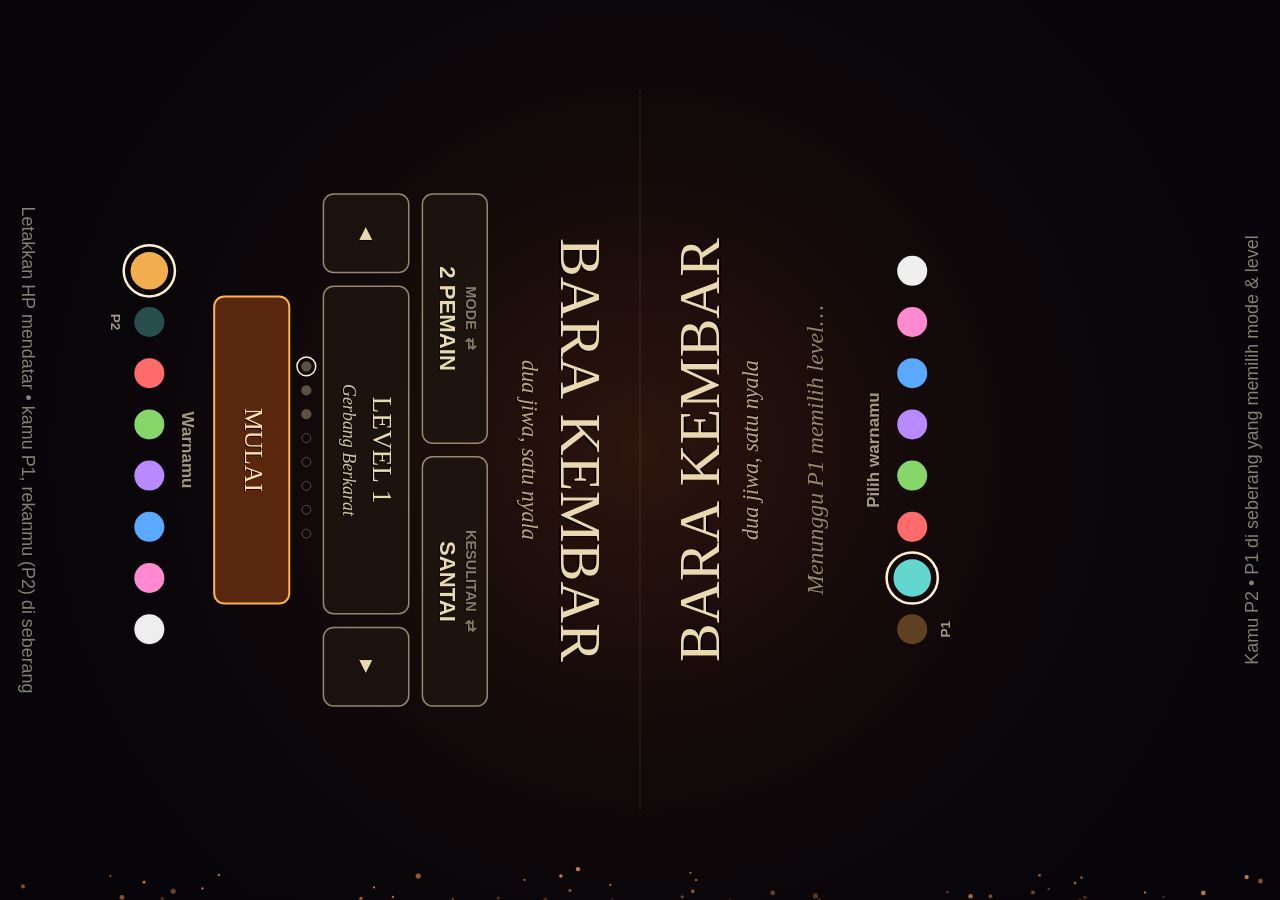
==== commit 00b29d87: "Bara Kembar: monster khas L3–7, level 8 Hutan Arang, tali lebih longgar - Monster khas per level (js" ====
--- a/bara-kembar/index.html
+++ b/bara-kembar/index.html
@@ -23,6 +23,7 @@
 <script src="js/level.js"></script>    <!-- muat level, tabrakan, prerender peta -->
 <script src="js/player.js"></script>   <!-- pemain -->
 <script src="js/enemies.js"></script>  <!-- musuh, serangan, AI musuh -->
+<script src="js/monsters.js"></script> <!-- monster khas level 3–7 -->
 <script src="js/bot.js"></script>      <!-- bot rekan (mode solo) -->
 <script src="js/effects.js"></script>  <!-- proyektil, hazard, partikel -->
 <script src="js/flow.js"></script>     <!-- api unggun, kabut, bos, portal -->
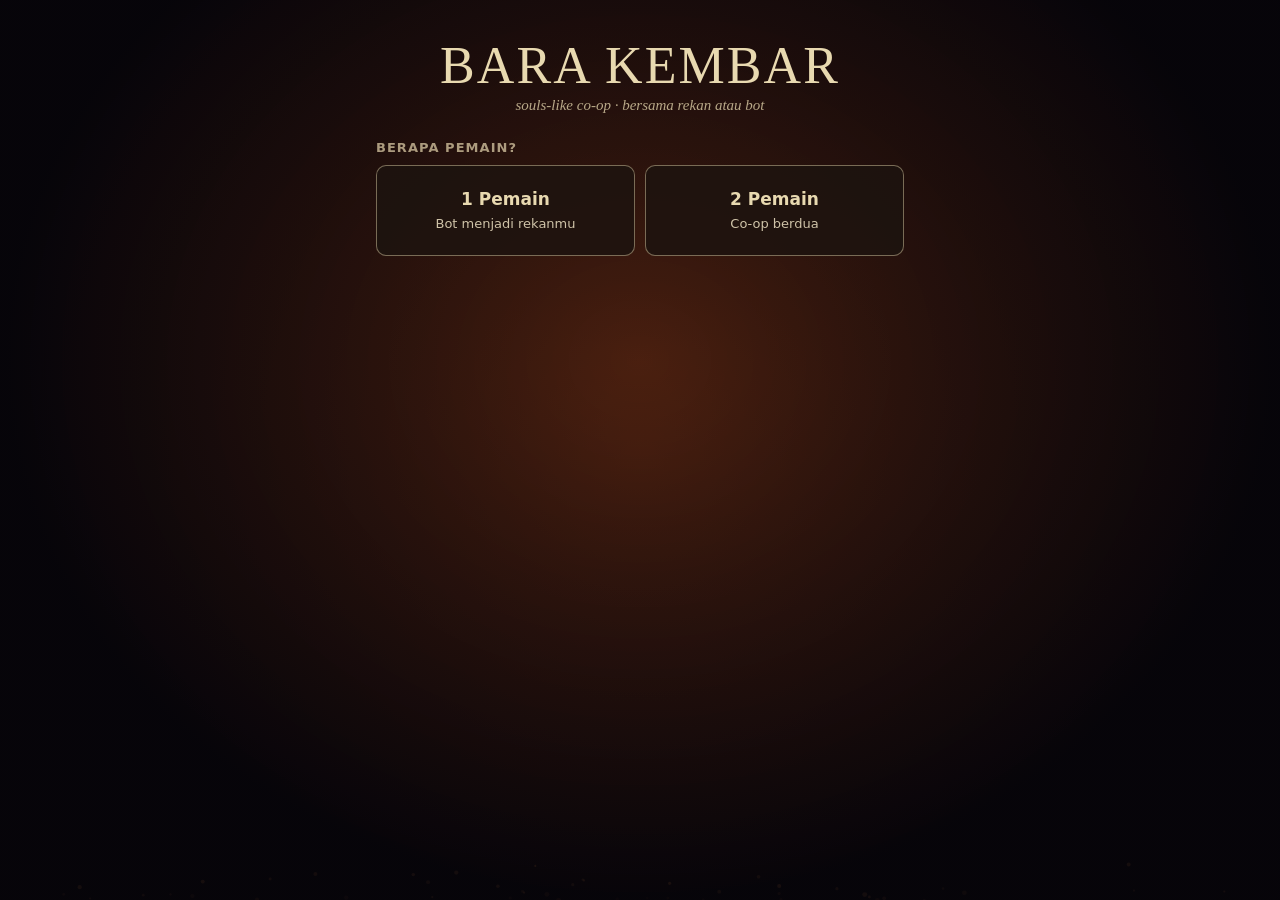
==== commit d130dcb3: "Bara Kembar: menu awal HTML (jumlah pemain → kontroler), pilihan disimpan Co-Authored-By: Claude Opu" ====
--- a/bara-kembar/index.html
+++ b/bara-kembar/index.html
@@ -10,10 +10,33 @@
 <style>
 html,body{margin:0;height:100%;background:#000;overflow:hidden;touch-action:none;user-select:none;-webkit-user-select:none;-webkit-touch-callout:none;overscroll-behavior:none}
 canvas{display:block;touch-action:none}
+/* menu awal: halaman web biasa (responsif), di atas canvas */
+#menu{position:fixed;inset:0;overflow-y:auto;touch-action:pan-y;background:radial-gradient(ellipse at 50% 40%,rgba(120,50,20,.45),rgba(7,5,10,.92) 70%);color:#e8d9b0;font:15px/1.4 system-ui,sans-serif;display:flex;justify-content:center}
+#menu[hidden]{display:none}
+#menu .wrap{width:100%;max-width:560px;padding:max(28px,env(safe-area-inset-top)) 16px 32px;box-sizing:border-box}
+#menu h1{font:400 clamp(34px,9vw,52px) Georgia,serif;text-align:center;margin:8px 0 2px;letter-spacing:.04em}
+#menu .tag{text-align:center;font:italic 15px Georgia,serif;color:#b8a888;margin:0 0 26px}
+#menu h2{font:600 13px system-ui,sans-serif;letter-spacing:.08em;text-transform:uppercase;color:rgba(232,217,176,.7);margin:22px 0 10px}
+#menu button{font:inherit;color:inherit;background:rgba(30,20,16,.85);border:1.5px solid rgba(232,217,176,.45);border-radius:10px;padding:14px;text-align:left;cursor:pointer;width:100%}
+#menu button:not(:disabled):hover,#menu button:not(:disabled):active{border-color:#ffb347;background:rgba(96,42,14,.9)}
+#menu button:disabled{opacity:.45;cursor:default}
+#menu b{display:block;font-size:17px;font-weight:700}
+#menu small{display:block;color:#cfc3a8;font-size:13px;margin-top:3px}
+#menu small.warn{color:#ffb347}
+#menu em{font-style:normal;font-size:11px;font-weight:600;border:1px solid currentColor;border-radius:4px;padding:1px 5px;margin-left:8px;vertical-align:2px;color:#b8a888}
+#menu .cards{display:grid;grid-template-columns:1fr 1fr;gap:10px}
+#menu .cards button{text-align:center;padding:22px 10px}
+#menu .list{display:grid;gap:8px}
+#menu .list button{display:flex;gap:12px;align-items:center}
+#menu .ico{flex:0 0 58px;font-size:21px;white-space:nowrap;text-align:center}
+#menu .quick{border-color:#ffb347;background:rgba(96,42,14,.92);text-align:center;font:400 22px Georgia,serif}
+#menu .quick small{font:13px system-ui,sans-serif}
+#menu .back{width:auto;padding:8px 14px;font-size:14px}
 </style>
 </head>
 <body>
 <canvas id="c"></canvas>
+<div id="menu" hidden><div class="wrap"><h1>BARA KEMBAR</h1><p class="tag">souls-like co-op · bersama rekan atau bot</p><div class="step"></div></div></div>
 <!-- Urutan penting: file di bawah memakai variabel global dari file di atasnya. -->
 <script src="js/util.js"></script>     <!-- util, canvas, orientasi -->
 <script src="js/world.js"></script>    <!-- konstanta dunia, data level, simpanan -->
@@ -30,5 +53,6 @@
 <script src="js/render.js"></script>   <!-- render dunia, stickman, cahaya -->
 <script src="js/ui.js"></script>       <!-- kontrol, HUD, menu -->
 <script src="js/main.js"></script>     <!-- update, kamera, start, loop -->
+<script src="js/menu.js"></script>     <!-- menu awal HTML: jumlah pemain → kontroler -->
 </body>
 </html>
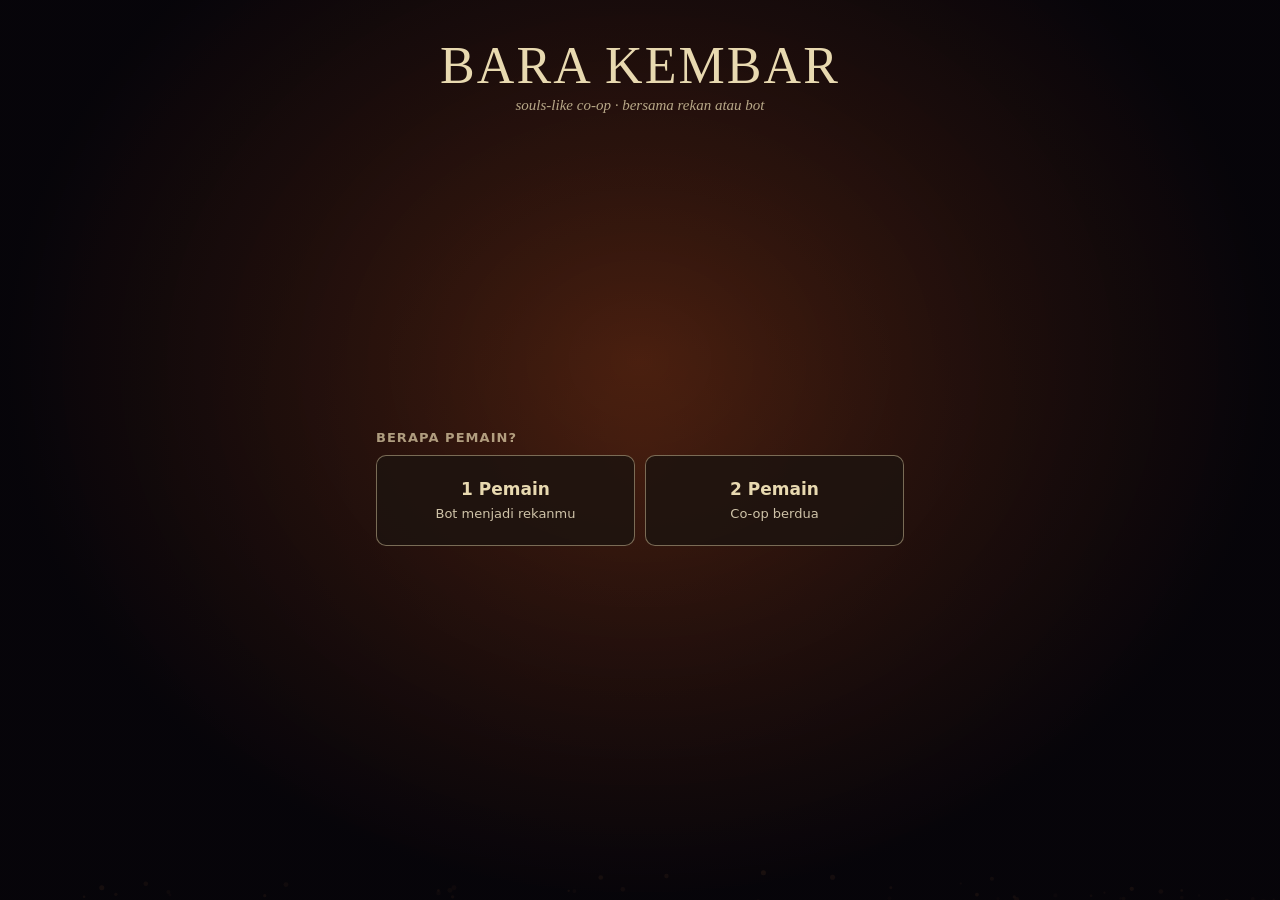
==== commit c6181a3f: "Bara Kembar: pilihan menu awal di tengah layar, judul tetap di atas Co-Authored-By: Claude Opus 5.5 " ====
--- a/bara-kembar/index.html
+++ b/bara-kembar/index.html
@@ -13,7 +13,10 @@
 /* menu awal: halaman web biasa (responsif), di atas canvas */
 #menu{position:fixed;inset:0;overflow-y:auto;touch-action:pan-y;background:radial-gradient(ellipse at 50% 40%,rgba(120,50,20,.45),rgba(7,5,10,.92) 70%);color:#e8d9b0;font:15px/1.4 system-ui,sans-serif;display:flex;justify-content:center}
 #menu[hidden]{display:none}
-#menu .wrap{width:100%;max-width:560px;padding:max(28px,env(safe-area-inset-top)) 16px 32px;box-sizing:border-box}
+#menu .wrap{width:100%;max-width:560px;min-height:100%;padding:max(28px,env(safe-area-inset-top)) 16px 32px;box-sizing:border-box;display:flex;flex-direction:column}
+/* judul tetap di atas; pilihan dipusatkan di sisa tinggi (margin auto = tetap bisa digulir bila daftar lebih panjang dari layar) */
+#menu .step{flex:1;display:flex;flex-direction:column}
+#menu .inner{margin:auto 0;padding-bottom:6vh}
 #menu h1{font:400 clamp(34px,9vw,52px) Georgia,serif;text-align:center;margin:8px 0 2px;letter-spacing:.04em}
 #menu .tag{text-align:center;font:italic 15px Georgia,serif;color:#b8a888;margin:0 0 26px}
 #menu h2{font:600 13px system-ui,sans-serif;letter-spacing:.08em;text-transform:uppercase;color:rgba(232,217,176,.7);margin:22px 0 10px}
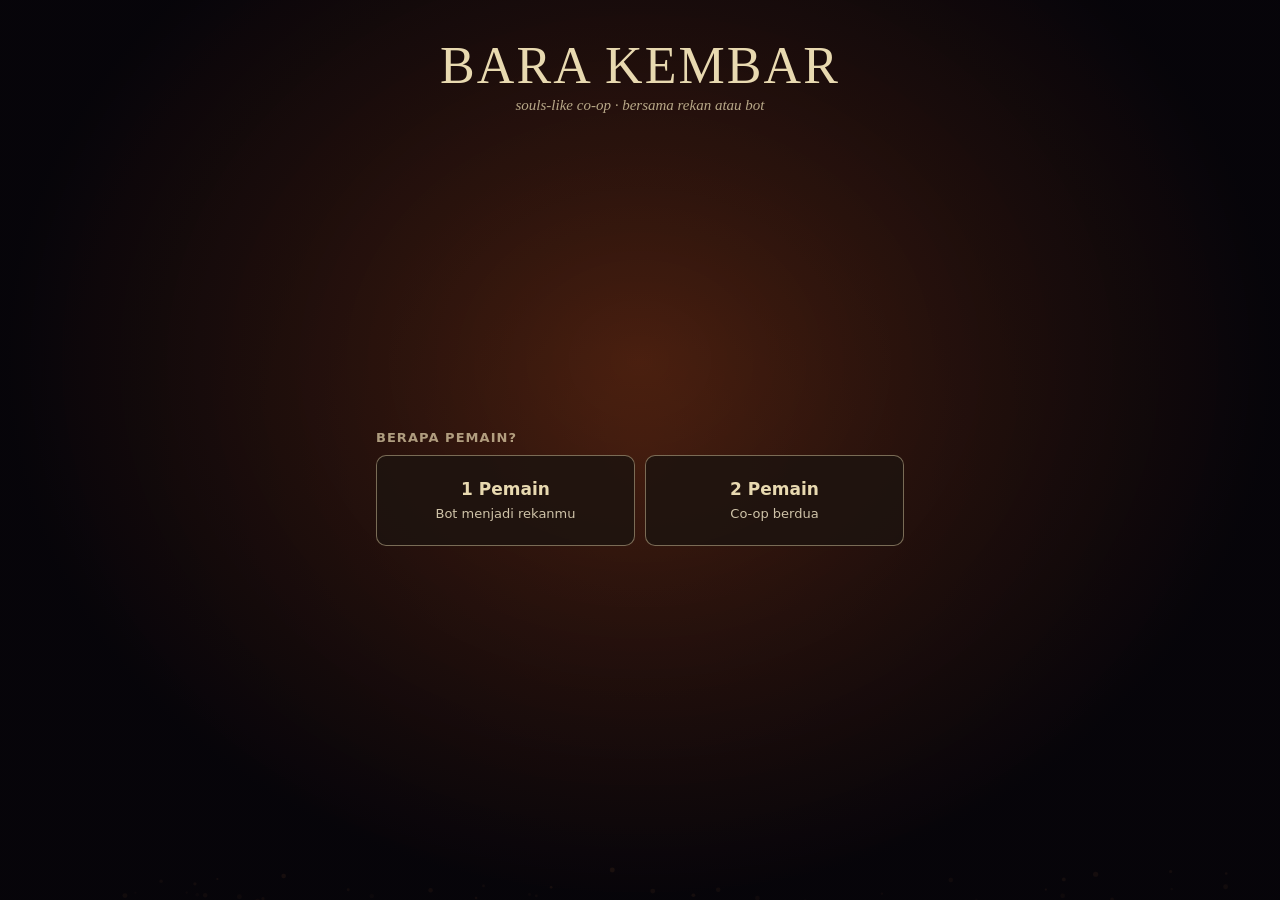
==== commit 173b51d8: "Bara Kembar: kontroler Layar + HP sebagai stik (lobi QR, jeda saat HP terputus) Co-Authored-By: Clau" ====
--- a/bara-kembar/index.html
+++ b/bara-kembar/index.html
@@ -35,6 +35,15 @@
 #menu .quick{border-color:#ffb347;background:rgba(96,42,14,.92);text-align:center;font:400 22px Georgia,serif}
 #menu .quick small{font:13px system-ui,sans-serif}
 #menu .back{width:auto;padding:8px 14px;font-size:14px}
+#menu .lobby{display:flex;gap:16px;align-items:center;flex-wrap:wrap;justify-content:center}
+#menu .qr{background:#fff;border-radius:10px;padding:8px;width:180px;height:180px;display:flex;align-items:center;justify-content:center;color:#333;font-size:13px}
+#menu .qr svg{width:100%;height:100%}
+#menu .kode{font:700 40px/1 ui-monospace,monospace;letter-spacing:.2em;color:#ffd27a}
+#menu .slot{margin-top:8px;font-size:14px}
+#menu .slot b{display:inline;font-size:14px}
+#menu .ok{color:#7ee07a}#menu .no{color:#ff9a80}
+#menu p.note{font-size:13px;color:#cfc3a8;margin:14px 0}
+#menu .quick:disabled{border-color:rgba(232,217,176,.3);background:rgba(30,20,16,.85)}
 </style>
 </head>
 <body>
@@ -56,6 +65,7 @@
 <script src="js/render.js"></script>   <!-- render dunia, stickman, cahaya -->
 <script src="js/ui.js"></script>       <!-- kontrol, HUD, menu -->
 <script src="js/main.js"></script>     <!-- update, kamera, start, loop -->
+<script src="js/pad.js"></script>      <!-- kontroler Layar + HP (memuat ../pad/ saat dipilih) -->
 <script src="js/menu.js"></script>     <!-- menu awal HTML: jumlah pemain → kontroler -->
 </body>
 </html>
